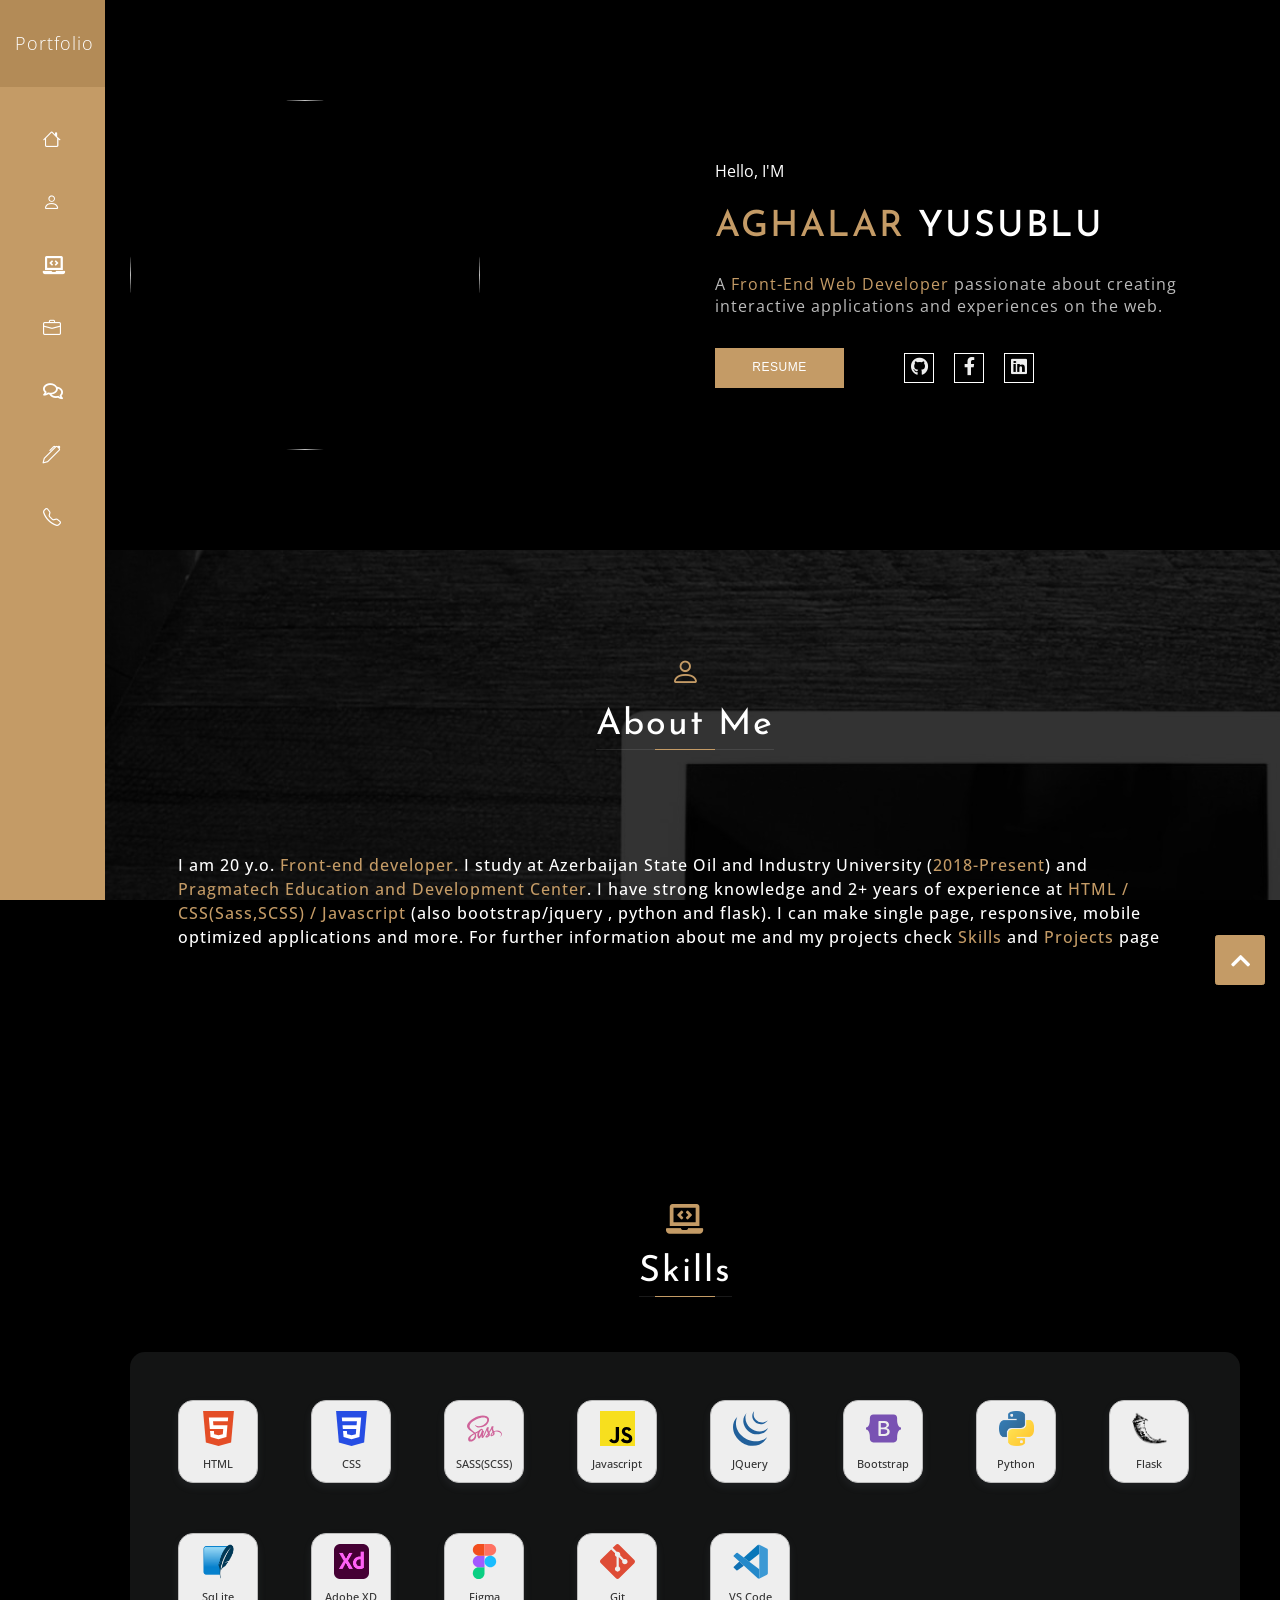
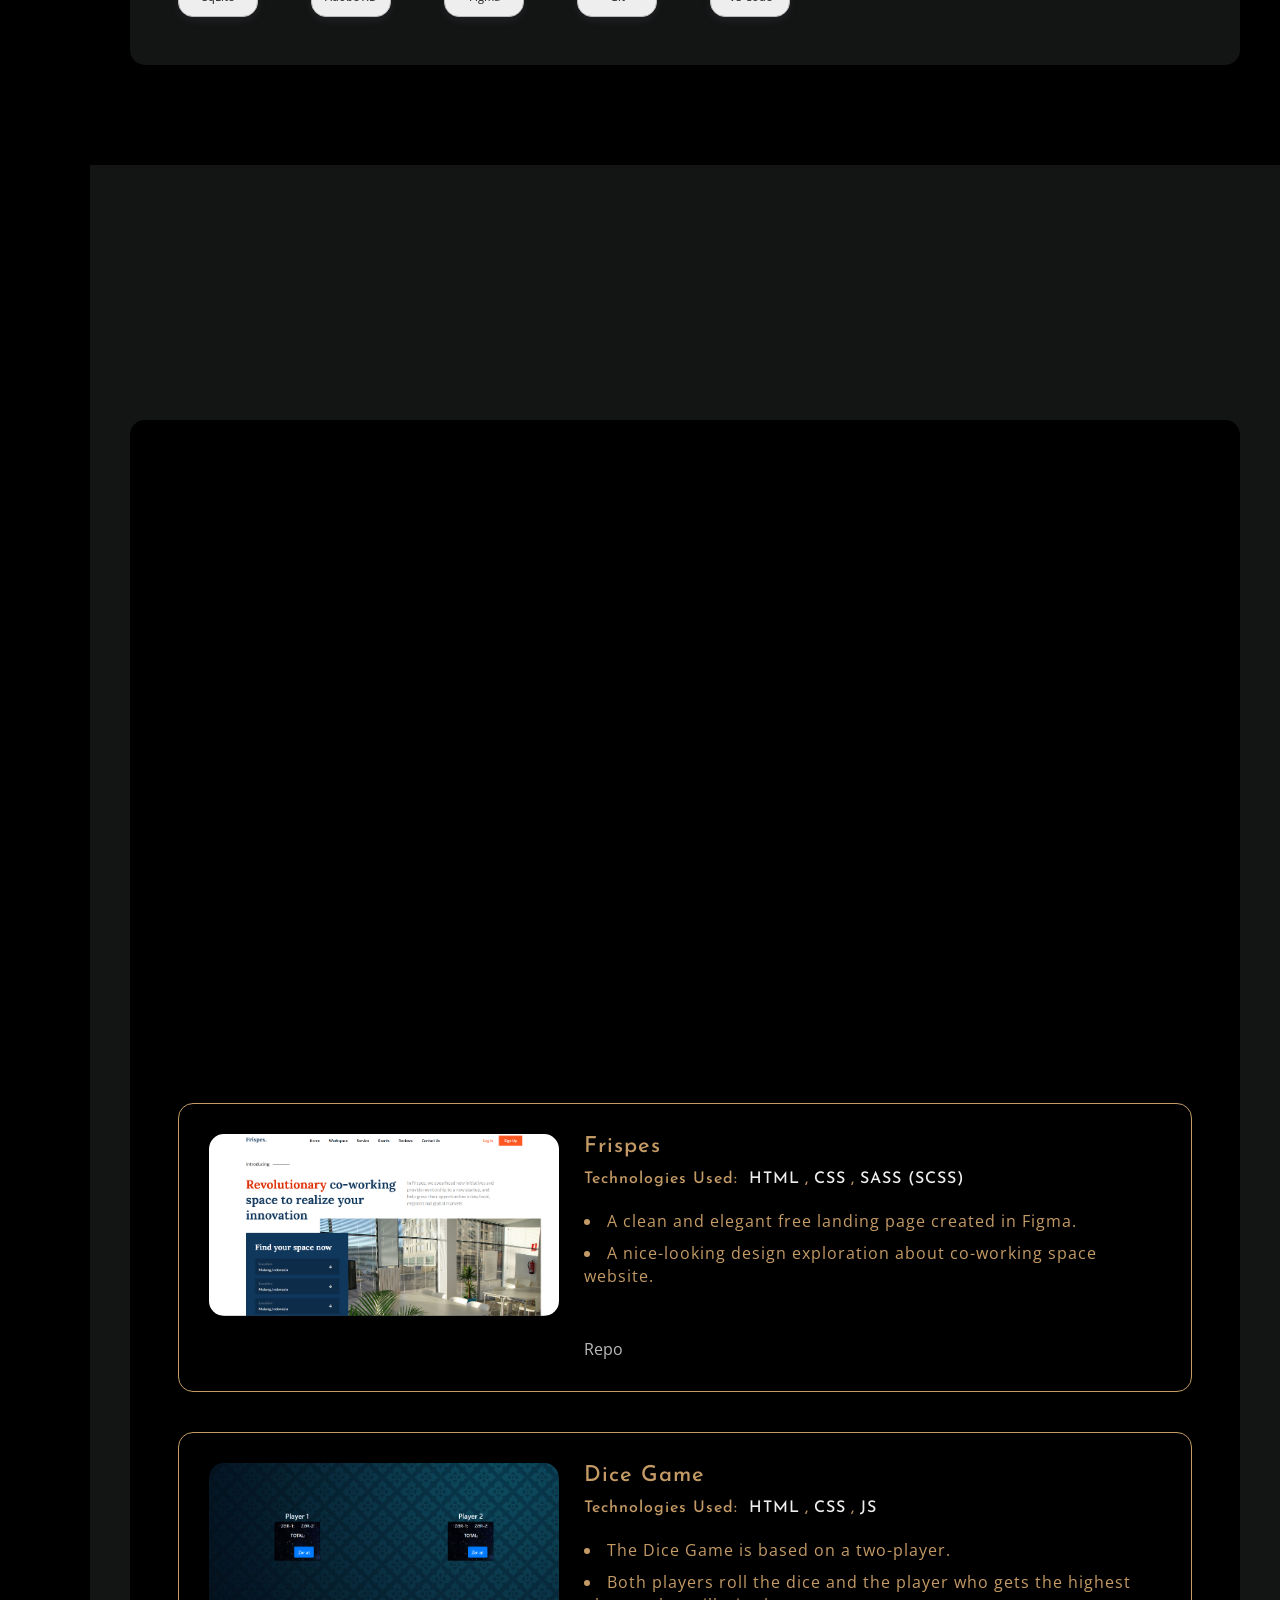
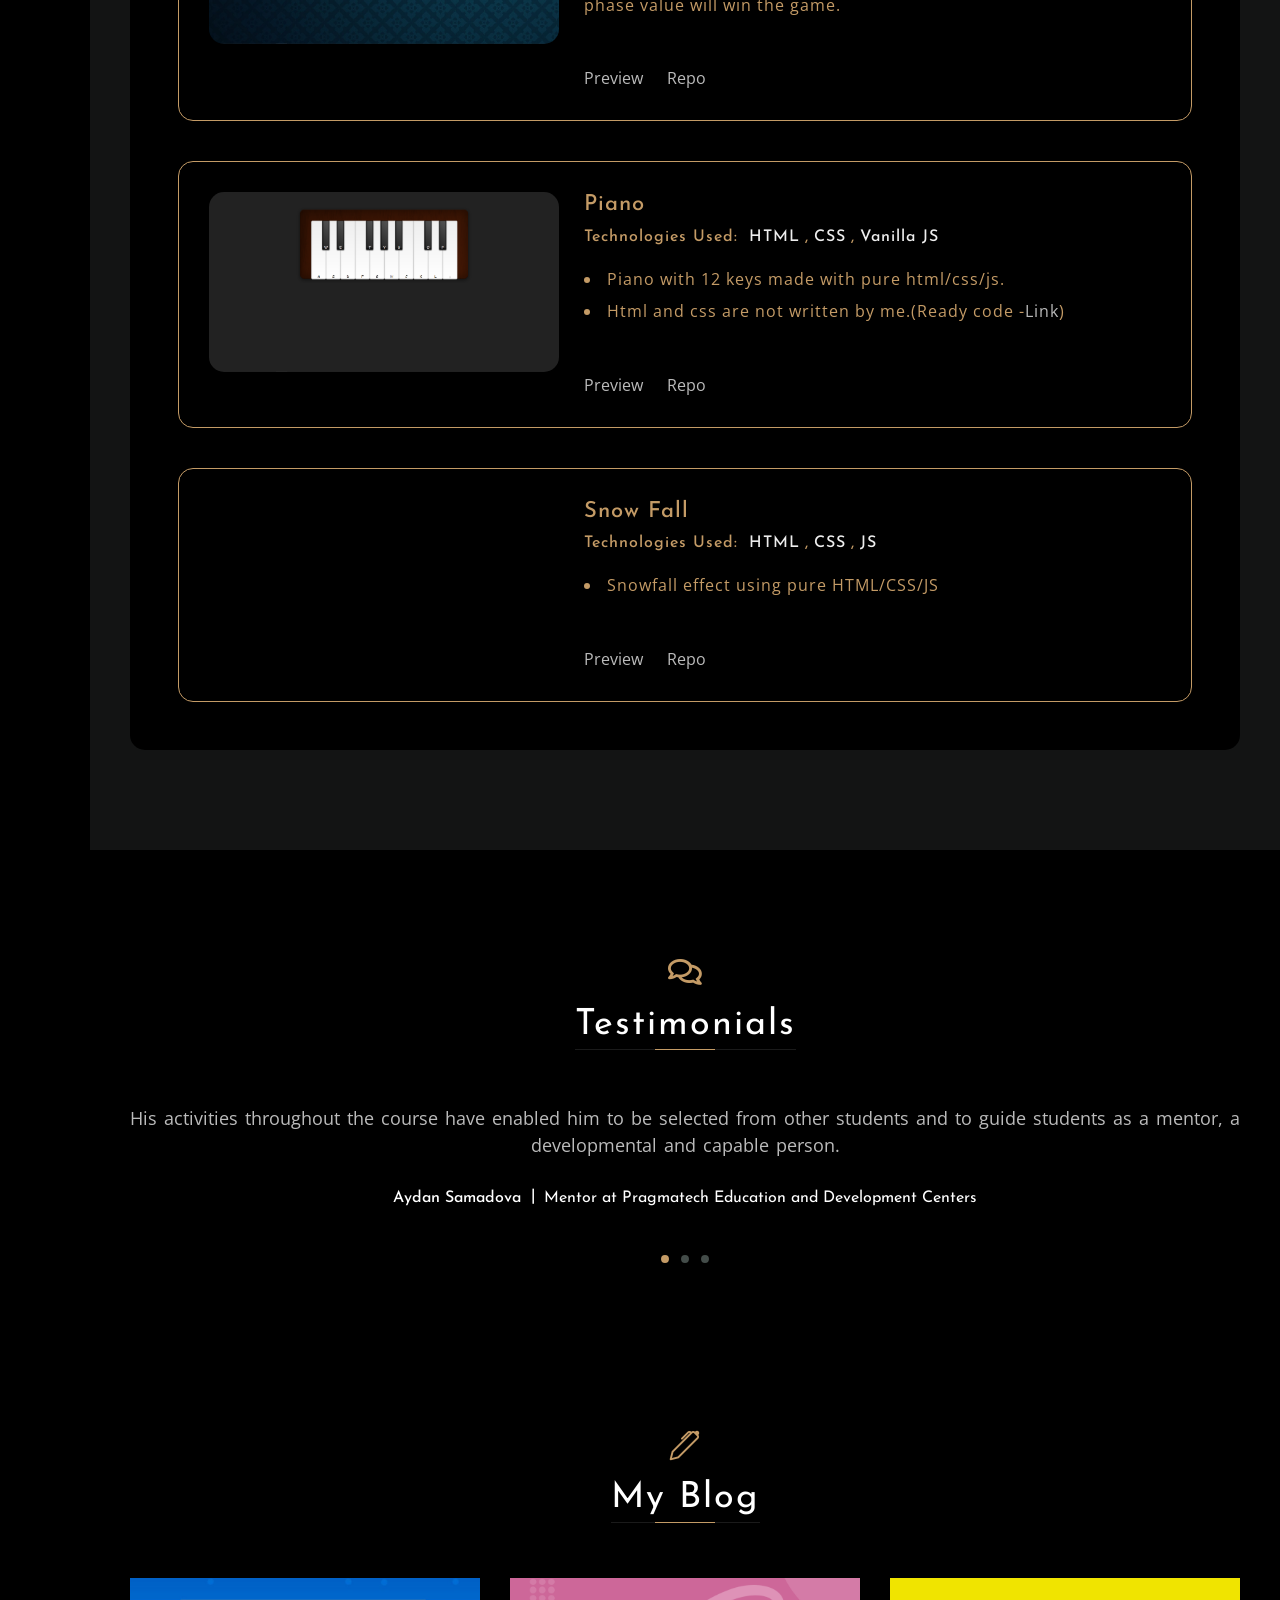
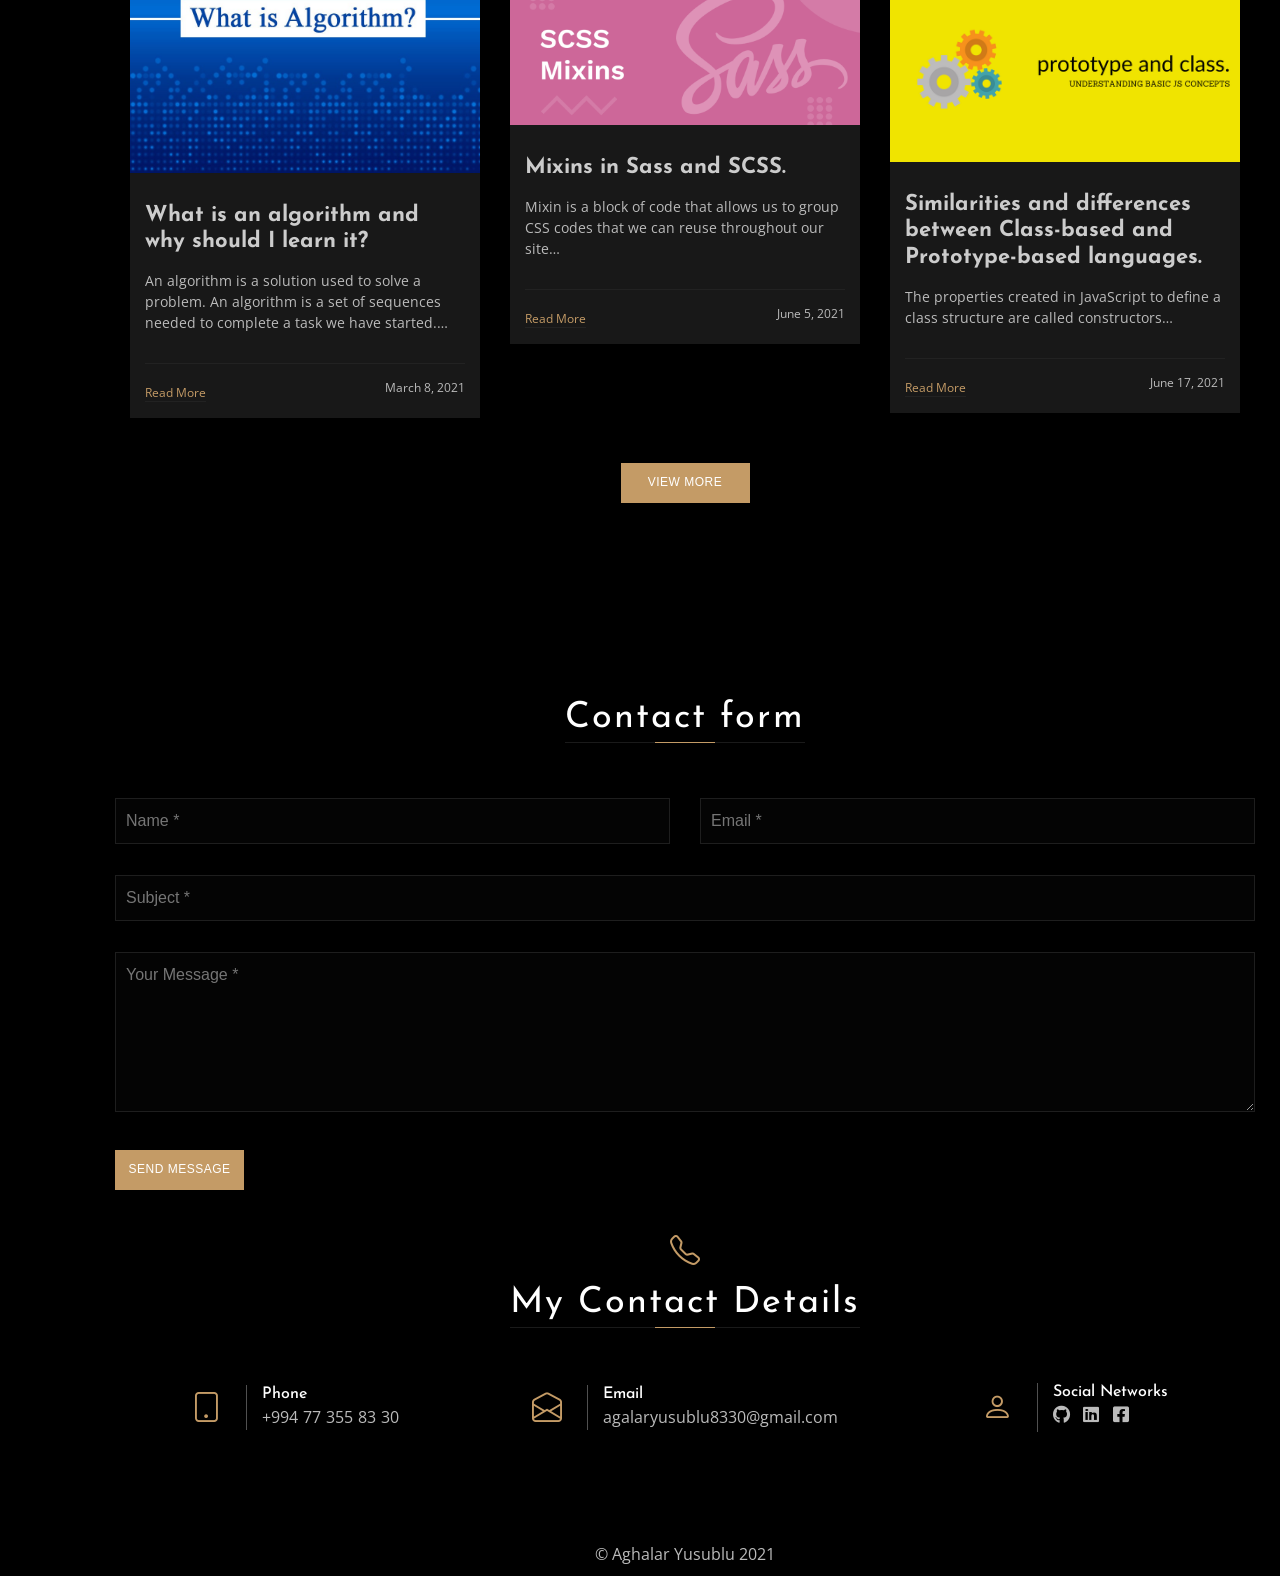
==== index.html @ 0c1dce0a "testimonials update" ====
<!doctype html>
<html lang="en">

<head>
    <title>Aghalar's portfolio | Welcome to my page</title>
    <!-- Favicon -->
    <link rel="shortcut icon" href="images/favico.ico">
    <!-- Required meta tags -->
    <meta charset="utf-8">
    <meta name="viewport" content="width=device-width, initial-scale=1, shrink-to-fit=no">
    <!-- Icons -->
    <link rel="stylesheet" href="https://cdn.jsdelivr.net/npm/bootstrap-icons@1.5.0/font/bootstrap-icons.css">
    <link rel="stylesheet" href="https://cdnjs.cloudflare.com/ajax/libs/font-awesome/5.15.3/css/all.min.css" integrity="sha512-iBBXm8fW90+nuLcSKlbmrPcLa0OT92xO1BIsZ+ywDWZCvqsWgccV3gFoRBv0z+8dLJgyAHIhR35VZc2oM/gI1w==" crossorigin="anonymous" referrerpolicy="no-referrer"
    />

    <!-- Font-Family -->
    <link rel="preconnect" href="https://fonts.gstatic.com">
    <link href="https://fonts.googleapis.com/css2?family=Josefin+Sans:wght@100;200;300;400;500;700&family=Open+Sans:wght@300;400;700&display=swap" rel="stylesheet">
    <!-- Bootstrap CSS -->
    <link rel="stylesheet" href="https://stackpath.bootstrapcdn.com/bootstrap/4.3.1/css/bootstrap.min.css" integrity="sha384-ggOyR0iXCbMQv3Xipma34MD+dH/1fQ784/j6cY/iJTQUOhcWr7x9JvoRxT2MZw1T" crossorigin="anonymous">
    <!-- owl-carousel CSS -->
    <!-- <link rel="stylesheet" href="css/owl.carousel.min.css">
    <link rel="stylesheet" href="css/owl.theme.default.min.css"> -->
    <!-- AOS Animate -->
    <link href="https://unpkg.com/aos@2.3.1/dist/aos.css" rel="stylesheet">
    <!-- Custom-CSS -->
    <link rel="stylesheet" href="css/style.css">


</head>

<body>
    <!-- Preloader -->
    <div class="loading">
        <div class="text-center middle">
            <div class="lds-ellipsis">
                <div></div>
                <div></div>
                <div></div>
                <div></div>
            </div>
        </div>
    </div>
    <!-- Mobile menu button -->
    <button class="mobile-menu-btn position-fixed" id="menuButton" tabindex=0>
        <span></span>
    </button>
    <!-- Side menu -->
    <aside class="sideMenu sideMenuShow d-flex justify-content-flex-start position-fixed" id="sideMenu">
        <p class="logo text-center">Portfolio</p>
        <nav>
            <ul class="navBar">
                <li class="homeNav">
                    <a href="#home" class="navItem">
                        <i class="bi bi-house"></i>
                        <span class="navItemName">HOME</span>
                    </a>
                </li>
                <li class="aboutNav">
                    <a href="#about" class="navItem">
                        <i class="bi bi-person"></i>
                        <span class="navItemName">ABOUT</span>
                    </a>
                </li>

                <!-- <li class="educationNav">
                    <a href="#education" class="navItem">
                        <i class="fas fa-university"></i>
                        <span class="navItemName">EDUCATION</span>
                    </a>
                </li> -->

                <li class="skillsNav">
                    <a href="#skills" class="navItem">
                        <i class="fas fa-laptop-code"></i>
                        <span class="navItemName">SKİLLS</span>
                    </a>
                </li>
                <li class="worksNav">
                    <a href="#projects" class="navItem">
                        <i class="bi bi-briefcase"></i>
                        <span class="navItemName">PROJECTS</span>
                    </a>
                </li>
                <li class="testimonialsNav">
                    <a href="#testimonials" class="navItem">
                        <i class="far fa-comments"></i>
                        <span class="navItemName">TESTİMONİALS</span>
                    </a>
                </li>
                <li class="blogNav">
                    <a href="#blog" class="navItem">
                        <i class="bi bi-pen"></i>
                        <span class="navItemName">BLOG</span>
                    </a>
                </li>
                <li class="contactNav">
                    <a href="#contact" class="navItem">
                        <i class="bi bi-telephone"></i>
                        <span class="navItemName">CONTACT</span>
                    </a>
                </li>
            </ul>
        </nav>


    </aside>
    <!-- Main -->
    <div class="outerWrapper">
        <div class="innerWrapper">
            <!-- Home  -->
            <section id="home">
                <div class="container">
                    <div class="row align-items-center">
                        <div class="col-lg-6">
                            <div class="img" data-aos="fade-right">
                                <img src="images/00100sPORTRAIT_00100_BURST20200804191347435_COVER.jpg" alt="">
                            </div>
                        </div>
                        <div class="col-lg-6">
                            <div class="description" data-aos="fade-left">
                                <p class="greeting">Hello, I'M</p>
                                <h1><span>AGHALAR</span> YUSUBLU</h1>
                                <p class="small-bio">A <span>Front-End Web Developer</span> passionate about creating interactive applications and experiences on the web.</p>
                                <div class="socials-resume d-flex align-items-center">
                                    <a class="btn-custom" href="Aghalar's Resume.pdf" download="Aghalar's Resume.pdf" alt="Aghalar's resumé" back="" front="Resume" data-scroll-nav="6" target="_blank"></a>
                                    <ul class="socials-list d-flex">
                                        <li>
                                            <a href="https://github.com/AghalarYusublu" target="_blank"><i
                                                    class="fab fa-github"></i></a>
                                        </li>
                                        <li>
                                            <a href="https://www.facebook.com/aghalar.yusublu/" target="_blank"><i
                                                    class="fab fa-facebook-f"></i></a>
                                        </li>
                                        <li>
                                            <a href="https://www.linkedin.com/in/aghalar-yusublu-775a3a1b6/" target="_blank"><i class="fab fa-linkedin"></i></a>
                                        </li>
                                    </ul>
                                </div>
                            </div>
                        </div>
                    </div>
                </div>
            </section>
            <!-- About -->
            <section id="about">
                <div class="container">
                    <div class="row">
                        <div class="col-lg-12">
                            <div class="section-head full-width" data-aos="zoom-out">
                                <span class="d-block item-icon"> <i class="bi bi-person"></i></span>
                                <h5 class="item-title d-inline-block">About Me</h5>
                            </div>
                            <div class="about-content" data-aos="fade-up">
                                <p>I am 20 y.o. <span> Front-end developer. </span> I study at Azerbaijan State Oil and Industry University (<span>2018-Present</span>) and <span>Pragmatech Education and
                                        Development Center</span>. I have strong knowledge and 2+ years of experience at
                                    <span>HTML / CSS(Sass,SCSS) / Javascript</span> (also bootstrap/jquery , python and flask). I can make single page, responsive, mobile optimized applications and more. For further information about me and my projects
                                    check <span>Skills</span> and <span>Projects</span> page
                                </p>

                            </div>

                        </div>
                        <!--   <div class="col-lg-5">
                                <div class="item">
                                    <span class="d-block item-icon">                        <i class="fas fa-university"></i>
                            </span>
                                    <h5 class="item-title d-inline-block">Education</h5>
                                    <p>Azerbaijan State Oil and Industry University</p>
                                    <p>Technological machinery and equipment engineering
                                        <br>
                                        <span>2018-Present</span>
                                    </p>
        
                                </div>
        
                            </div> -->
                    </div>

                </div>
            </section>
            <!-- Skills -->
            <section id="skills">
                <div class="container">
                    <div class="section-head full-width" data-aos="zoom-out">
                        <span class="d-block item-icon"><i class="fas fa-laptop-code"></i> </span>
                        <h5 class="item-title d-inline-block">Skills</h5>
                    </div>
                    <div class="skills-items section-outer">
                        <ul class="skills-grid" data-aos="zoom-in-up">
                            <li>
                                <div class="itemContainer" data-aos="zoom-in">
                                    <img src="images/html.svg">
                                    <p>HTML</p>
                                </div>
                            </li>
                            <li>
                                <div class="itemContainer" data-aos="zoom-in">
                                    <img src="images/css.svg">
                                    <p>CSS</p>
                                </div>
                            </li>
                            <li>
                                <div class="itemContainer" data-aos="zoom-in">
                                    <img src="images/sass.svg">
                                    <p>SASS(SCSS)</p>
                                </div>
                            </li>
                            <li>
                                <div class="itemContainer" data-aos="zoom-in">
                                    <img src="images/javascript.svg">
                                    <p>Javascript</p>
                                </div>
                            </li>
                            <li>
                                <div class="itemContainer" data-aos="zoom-in">
                                    <img src="images/jquery.svg">
                                    <p>JQuery</p>
                                </div>
                            </li>
                            <li>
                                <div class="itemContainer" data-aos="zoom-in">
                                    <img src="images/bootstrap-5-1.svg">
                                    <p>Bootstrap</p>
                                </div>
                            </li>
                            <li>
                                <div class="itemContainer" data-aos="zoom-in">
                                    <img src="images/1024px-Python-logo-notext.svg.png">
                                    <p>Python</p>
                                </div>
                            </li>
                            <li>
                                <div class="itemContainer" data-aos="zoom-in">
                                    <img src="images/flask.png">
                                    <p>Flask</p>
                                </div>
                            </li>
                            <li>
                                <div class="itemContainer" data-aos="zoom-in">
                                    <img src="images/Sqlite-square-icon.svg.png">
                                    <p>SqLite</p>
                                </div>
                            </li>
                            <li>
                                <div class="itemContainer" data-aos="zoom-in">
                                    <img src="images/1051px-Adobe_XD_CC_icon.svg.png">
                                    <p>Adobe XD</p>
                                </div>
                            </li>
                            <li>
                                <div class="itemContainer" data-aos="zoom-in">
                                    <img src="images/Figma-logo.svg">
                                    <p>Figma</p>
                                </div>
                            </li>
                            <li>
                                <div class="itemContainer" data-aos="zoom-in">
                                    <img src="images/git.svg">
                                    <p>Git</p>
                                </div>
                            </li>

                            <li>
                                <div class="itemContainer" data-aos="zoom-in">
                                    <img src="images/vscode.svg">
                                    <p>VS Code</p>
                                </div>
                            </li>
                            <!--     <li>
                                <div class="itemContainer" data-aos="zoom-in">
                                    <img src="images/6791176_preview.png">
                                    <p>Team Work</p>
                                </div>
                            </li> -->


                        </ul>
                    </div>
                </div>
            </section>
            <!-- Projects -->
            <section id="projects">
                <div class="container">
                    <div class="section-head full-width" data-aos="zoom-out">
                        <span class="d-block item-icon"> <i class="bi bi-briefcase"></i>
                        </span>
                        <h5 class="item-title d-inline-block">Projects</h5>
                    </div>
                    <div class="project-outer section-outer">
                        <div class="project-box d-flex" data-aos="fade-up">
                            <div class="project-img">
                                <img src="images/helptechplus.b855211.webp" alt="">
                            </div>
                            <div class="project-describe">
                                <h3>HelpTech <span>+</span></h3>
                                <h4>Technologies Used: <span class="tech-stack">HTML</span>,<span class="tech-stack">CSS</span>,<span class="tech-stack">JS</span>,<span class="tech-stack">Jquery</span>,<span class="tech-stack">Bootstrap</span></h4>
                                <ul>
                                    <li>Price/ specification comparison website for electronic devices</li>
                                    <li>You can also follow latest technology news from here</li>
                                </ul>
                                <div class="project-links">
                                    <a href="https://helptechplus.com/" class="liveLink" target="_blank">Preview</a>
                                    <!--  <a href="#" class="repoLink" target="_blank">Repo</a> -->
                                </div>
                            </div>
                        </div>
                        <div class="project-box d-flex" data-aos="fade-up">
                            <div class="project-img">
                                <img src="images/PlateHealthFood.webp" alt="">
                            </div>
                            <div class="project-describe">
                                <h3>PlateHealtyFood</h3>
                                <h4>Technologies Used: <span class="tech-stack">HTML</span>,<span class="tech-stack">CSS</span>,<span class="tech-stack">JS</span>,<span class="tech-stack">Bootstrap</span>,<span class="tech-stack">Python</span>,
                                    <span class="tech-stack">Flask</span>
                                </h4>
                                <ul>
                                    <li>Plate is a reliable food service provider where everyone can order as much healthy food as they want</li>
                                    <li>Get acquainted with healthy food packages</li>
                                </ul>
                                <div class="project-links">
                                    <a href="coming-soon.html" class="liveLink" target="_blank">Preview</a>
                                    <a href="https://github.com/AghalarYusublu/PragmatechFoundationProject/tree/master/Project(Back-end)" class="repoLink" target="_blank">Repo</a>
                                </div>
                            </div>
                        </div>
                        <div class="project-box d-flex" data-aos="fade-up">
                            <div class="project-img">
                                <img src="images//frispes.png" alt="">
                            </div>
                            <div class="project-describe">
                                <h3>Frispes</h3>
                                <h4>Technologies Used: <span class="tech-stack">HTML</span>,<span class="tech-stack">CSS</span>,<span class="tech-stack">SASS (SCSS)</span></h4>
                                <ul>
                                    <li> A clean and elegant free landing page created in Figma. </li>
                                    <li> A nice-looking design exploration about co-working space website.</li>
                                </ul>
                                <div class="project-links">
                                    <a href="https://github.com/AghalarYusublu/PragmatechFrontendProject/tree/main/Figma%20Design(Frispes)" class="repoLink" target="_blank">Repo</a>
                                </div>
                            </div>
                        </div>
                        <div class="project-box d-flex" data-aos="fade-up">
                            <div class="project-img">
                                <img src="images/dice-game.png" alt="">
                            </div>
                            <div class="project-describe">
                                <h3>Dice Game</h3>
                                <h4>Technologies Used: <span class="tech-stack">HTML</span>,<span class="tech-stack">CSS</span>,<span class="tech-stack">JS</span></h4>
                                <ul>
                                    <li>The Dice Game is based on a two-player.</li>
                                    <li> Both players roll the dice and the player who gets the highest phase value will win the game.</li>
                                </ul>
                                <div class="project-links">
                                    <a href="https://aghalaryusublu.github.io/DiceGame/" class="liveLink" target="_blank">Preview</a>
                                    <a href="https://github.com/AghalarYusublu/FrontEnd-Projects/tree/master/02.10.2019(JS%20Dice%20game%20(edit-15.08.2020)" class="repoLink" target="_blank">Repo</a>
                                </div>
                            </div>
                        </div>
                        <div class="project-box d-flex" data-aos="fade-up">
                            <div class="project-img">
                                <img src="images//piano js.png" alt="">
                            </div>
                            <div class="project-describe">
                                <h3>Piano</h3>
                                <h4>Technologies Used: <span class="tech-stack">HTML</span>,<span class="tech-stack">CSS</span>,<span class="tech-stack">Vanilla JS</span></h4>
                                <ul>
                                    <li>Piano with 12 keys made with pure html/css/js.</li>
                                    <li>
                                        Html and css are not written by me.(Ready code -<a href="https://codepen.io/zastrow/pen/oDBki">Link</a>)</li>
                                </ul>
                                <div class="project-links">
                                    <a href="https://aghalaryusublu.github.io/PianoJs/" class="liveLink" target="_blank">Preview</a>
                                    <a href="https://github.com/AghalarYusublu/FrontEnd-Projects/tree/master/Piano-js" class="repoLink" target="_blank">Repo</a>
                                </div>
                            </div>
                        </div>
                        <div class="project-box d-flex" data-aos="fade-up">
                            <div class="project-img">
                                <img src="images//snow-fall.png" alt="">
                            </div>
                            <div class="project-describe">
                                <h3>Snow Fall</h3>
                                <h4>Technologies Used: <span class="tech-stack">HTML</span>,<span class="tech-stack">CSS</span>,<span class="tech-stack">JS</span></h4>
                                <ul>
                                    <li>Snowfall effect using pure HTML/CSS/JS </li>

                                </ul>
                                <div class="project-links">
                                    <a href="https://aghalaryusublu.github.io/Snow-Fall/" class="liveLink" target="_blank">Preview</a>
                                    <a href="https://github.com/AghalarYusublu/Snow-Fall" class="repoLink" target="_blank">Repo</a>
                                </div>
                            </div>
                        </div>
                    </div>
                </div>
            </section>
            <!-- Testimonials -->
            <section id="testimonials">
                <div class="container">
                    <div class="row">
                        <div class="col-lg-12">
                            <div class="section-head full-width" data-aos="zoom-out">
                                <span class="d-block item-icon">
                                    <i class="far fa-comments"></i>
                                </span>
                                <h5 class="item-title d-inline-block">Testimonials</h5>
                            </div>
                        </div>

                        <div id="carouselExampleIndicators" class="carousel slide" data-ride="carousel" data-aos="zoom-out">
                            <ol class="carousel-indicators" style="bottom: -50px;">
                                <li data-target="#carouselExampleIndicators" data-slide-to="0" class="active"></li>
                                <li data-target="#carouselExampleIndicators" data-slide-to="1"></li>
                                <li data-target="#carouselExampleIndicators" data-slide-to="2"></li>
                            </ol>
                            <div class="carousel-inner">
                                <div class="carousel-item active">
                                    <div class="slider-item">
                                        <p>His activities throughout the course have enabled him to be selected from other students and to guide students as a mentor, a developmental and capable person.</p>
                                        <h5 class="d-inline-block">Aydan Samadova</h5>
                                        <h6 class="d-inline-block">Mentor at Pragmatech Education and Development Centers</h6>
                                    </div>
                                </div>
                               <!--  <div class="carousel-item">
                                    <div class="slider-item">
                                        <p>Lorem Ipsum is simply dummy text of the printing and industry. Lorem Ipsum has been the industry's standard dummy, when an unknown printer took a galley of type a type specimen book.</p>
                                        <h5 class="d-inline-block posotion-relative">Alex Smith</h5>
                                        <h6 class="d-inline-block">Envato Author</h6>
                                    </div>
                                </div> -->
                               
                            </div>
                        </div>
                    </div>
                </div>
            </section>
            <!-- Blog -->
            <section id="blog">
                <div class="container">
                    <div class="row ">
                        <div class="section-head full-width" data-aos="zoom-out">
                            <span class="d-block item-icon">
                                <i class="bi bi-pen"></i>
                            </span>
                            <h5 class="item-title d-inline-block">My Blog</h5>
                        </div>
                        <!-- <div class="owl-carousel owl-theme owl-loaded">
                        <div class="owl-stage-outer">
                            <div class="owl-stage" style="transform: translate3d(-780px, 0px, 0px); transition: all 0s ease 0s; width: 1950px;">
                                <div class="owl-item active " style="width: 360px; margin-right: 30px;">
                                </div>
                            </div>
                        </div>
                        <div class="owl-nav disabled">
                            <div class="owl-prev">prev</div>
                            <div class="owl-next">next</div>
                        </div>
                        <div class="owl-dots">
                            <div class="owl-dot active"><span></span></div>
                            <div class="owl-dot"><span></span></div>
                        </div>
                    </div> -->
                        <div class="col-lg-4 col-md-6">
                            <div class="post-item " data-aos="fade-right">
                                <div class="post-img">
                                    <a target="_blank" href="https://agalaryusublu8330.medium.com/alqoritm-n%C9%99dir-v%C9%99-m%C9%99n-niy%C9%99-%C3%B6yr%C9%99nm%C9%99liy%C9%99m-ee5fb130aa85">
                                        <img src="images/algorithm.jpeg" alt="">
                                    </a>
                                </div>
                                <div class="post-content">
                                    <a target="_blank" href="https://agalaryusublu8330.medium.com/alqoritm-n%C9%99dir-v%C9%99-m%C9%99n-niy%C9%99-%C3%B6yr%C9%99nm%C9%99liy%C9%99m-ee5fb130aa85">
                                        <h3>
                                            What is an algorithm and why should I learn it?
                                        </h3>
                                    </a>
                                    <p>An algorithm is a solution used to solve a problem. An algorithm is a set of sequences needed to complete a task we have started.…</p>
                                    <div class="post-info">
                                        <span class="more">
                                            <a target="_blank"
                                                href="https://agalaryusublu8330.medium.com/alqoritm-n%C9%99dir-v%C9%99-m%C9%99n-niy%C9%99-%C3%B6yr%C9%99nm%C9%99liy%C9%99m-ee5fb130aa85">Read
                                                More</a>
                                        </span>
                                        <span class="date">
                                            March 8, 2021
                                        </span>
                                    </div>
                                </div>
                            </div>
                        </div>
                        <div class="col-lg-4 col-md-6">
                            <div class="post-item " data-aos="zoom-in">
                                <div class="post-img">
                                    <a target="_blank" href="https://agalaryusublu8330.medium.com/sass-v%C9%99-scss-d%C9%99-mixins-7ff142fa6df5">
                                        <img src="images/Sass mixin.png" alt="">
                                    </a>
                                </div>
                                <div class="post-content">
                                    <a target="_blank" href="https://agalaryusublu8330.medium.com/sass-v%C9%99-scss-d%C9%99-mixins-7ff142fa6df5">
                                        <h3>
                                            Mixins in Sass and SCSS.
                                        </h3>
                                    </a>
                                    <p>Mixin is a block of code that allows us to group CSS codes that we can reuse throughout our site…</p>
                                    <div class="post-info">
                                        <span class="more">
                                            <a target="_blank"
                                                href="https://agalaryusublu8330.medium.com/sass-v%C9%99-scss-d%C9%99-mixins-7ff142fa6df5">Read
                                                More</a>
                                        </span>
                                        <span class="date">
                                            June 5, 2021
                                        </span>
                                    </div>
                                </div>
                            </div>
                        </div>
                        <div class="col-lg-4 col-md-6">
                            <div class="post-item" data-aos="fade-left">
                                <div class="post-img">
                                    <a target="_blank" href="https://agalaryusublu8330.medium.com/class-%C9%99sasl%C4%B1-v%C9%99-prototype-%C9%99sasl%C4%B1-dill%C9%99r-aras%C4%B1ndak%C4%B1-ox%C5%9Far-v%C9%99-f%C9%99rqli-c%C9%99h%C9%99tl%C9%99r-644f85f13722">
                                        <img src="images/Js.png" alt="">
                                    </a>
                                </div>
                                <div class="post-content">
                                    <a target="_blank" href="https://agalaryusublu8330.medium.com/class-%C9%99sasl%C4%B1-v%C9%99-prototype-%C9%99sasl%C4%B1-dill%C9%99r-aras%C4%B1ndak%C4%B1-ox%C5%9Far-v%C9%99-f%C9%99rqli-c%C9%99h%C9%99tl%C9%99r-644f85f13722">
                                        <h3>Similarities and differences between Class-based and Prototype-based languages.
                                        </h3>
                                    </a>
                                    <p>The properties created in JavaScript to define a class structure are called constructors…
                                    </p>
                                    <div class="post-info">
                                        <span class="more">
                                            <a target="_blank"
                                                href="https://agalaryusublu8330.medium.com/class-%C9%99sasl%C4%B1-v%C9%99-prototype-%C9%99sasl%C4%B1-dill%C9%99r-aras%C4%B1ndak%C4%B1-ox%C5%9Far-v%C9%99-f%C9%99rqli-c%C9%99h%C9%99tl%C9%99r-644f85f13722">Read
                                                More</a>
                                        </span>
                                        <span class="date">
                                            June 17, 2021
                                        </span>
                                    </div>
                                </div>
                            </div>
                        </div>
                    </div>
                    <div class="row">


                        <a href="#0" class="btn-custom" back="" front="VIEW MORE"></a>
                    </div>
                </div>
            </section>
            <!-- Contact -->
            <section id="contact">
                <div class="container">
                    <div class="row">
                        <div class="col-lg-12">
                            <div class="section-head full-width" data-aos="zoom-out">
                                <h5 class="item-title d-inline-block">Contact form</h5>
                            </div>
                        </div>
                        <form class="form full-width" id="contact-form" method="post" data-aos="zoom-out">
                            <div class="form-inputs">
                                <div class="row">
                                    <div class="col-md-6">
                                        <div class="form-group">
                                            <input id="form-name" type="text" placeholder="Name *">
                                        </div>
                                    </div>

                                    <div class="col-md-6">
                                        <div class="form-group">
                                            <input id="form-email" type="email" placeholder="Email *">
                                        </div>
                                    </div>
                                </div>
                                <div class="row">
                                    <div class="col-md-12">
                                        <div class="form-group">
                                            <input id="form-subject" type="text" name="subject" placeholder="Subject *">
                                        </div>
                                    </div>
                                </div>
                                <div class="row">
                                    <div class="col-md-12">
                                        <div class="form-group">
                                            <textarea id="form-message" placeholder="Your Message *" rows="4" style="margin-top: 0px; margin-bottom: 15px; height: 260px;"></textarea>
                                        </div>
                                    </div>
                                </div>
                                <div class="row">
                                    <div class="col-md-12">
                                        <div class="form-group" style=" text-align: left;">
                                            <a type="submit" class="btn-custom" front="SEND MESSAGE" back="">
                                            </a>
                                        </div>
                                    </div>
                                </div>
                            </div>
                        </form>
                        <div class="section-head full-width" data-aos="zoom-out" style="z-index: 2;">
                            <span class="d-block item-icon">
                                <i class="bi bi-telephone"></i>
                            </span>
                            <h5 class="item-title d-inline-block">My Contact Details</h5>
                        </div>
                        <div class="info w-100">
                            <div class="row align-items-center">
                                <div class="col-md-4">
                                    <div class="info-item mb-50-sm" data-aos="fade-right">
                                        <span class="info-icon"><i class="bi bi-tablet"></i></span>
                                        <div class="cont">
                                            <h6>Phone</h6>
                                            <p>+994 77 355 83 30</p>
                                        </div>
                                    </div>
                                </div>
                                <div class="col-md-4">
                                    <div class="info-item mb-50-sm" data-aos="zoom-in">
                                        <span class="info-icon"><i class="bi bi-envelope-open"></i></span>
                                        <div class="cont">
                                            <h6>Email</h6>
                                            <p>agalaryusublu8330@gmail.com</p>
                                        </div>
                                    </div>
                                </div>
                                <div class="col-md-4">
                                    <div class="info-item" data-aos="fade-left">
                                        <span class="info-icon"><i class="bi bi-person"></i></span>
                                        <div class="cont">
                                            <h6>Social Networks</h6>
                                            <ul class="socials-list d-flex">
                                                <li>
                                                    <a href="https://github.com/AghalarYusublu" target="_blank"><i
                                                            class="fab fa-github"></i></a>
                                                </li>
                                                <li>
                                                    <a href="https://www.linkedin.com/in/aghalar-yusublu-775a3a1b6/" target="_blank"><i class="fab fa-linkedin"></i></a>
                                                </li>
                                                <li>
                                                    <a href="https://www.facebook.com/aghalar.yusublu/" target="_blank"><i class="fab fa-facebook-square"></i></a>
                                                </li>
                                            </ul>

                                        </div>
                                    </div>
                                </div>
                            </div>
                        </div>
                    </div>


                </div>
            </section>
            <footer>
                <p>© Aghalar Yusublu 2021</p>
            </footer>
            <a class="scroll-top">
                <i class="fas fa-chevron-up"></i>
            </a>
        </div>
    </div>




    <!-- Optional JavaScript -->
    <!-- AOS Animate -->
    <script src="https://unpkg.com/aos@2.3.1/dist/aos.js"></script>
    <!-- owl-carousel JS -->
    <!--   <script src="js/owl.carousel.min.js"></script> -->
    <!-- jQuery first, then Popper.js, then Bootstrap JS -->
    <script src="https://code.jquery.com/jquery-3.6.0.js" integrity="sha256-H+K7U5CnXl1h5ywQfKtSj8PCmoN9aaq30gDh27Xc0jk=" crossorigin="anonymous"></script>
    <script src="js/index.js"></script>
    <script src="https://code.jquery.com/jquery-3.3.1.slim.min.js" integrity="sha384-q8i/X+965DzO0rT7abK41JStQIAqVgRVzpbzo5smXKp4YfRvH+8abtTE1Pi6jizo" crossorigin="anonymous">
    </script>
    <script src="https://cdnjs.cloudflare.com/ajax/libs/popper.js/1.14.7/umd/popper.min.js" integrity="sha384-UO2eT0CpHqdSJQ6hJty5KVphtPhzWj9WO1clHTMGa3JDZwrnQq4sF86dIHNDz0W1" crossorigin="anonymous">
    </script>
    <script src="https://stackpath.bootstrapcdn.com/bootstrap/4.3.1/js/bootstrap.min.js" integrity="sha384-JjSmVgyd0p3pXB1rRibZUAYoIIy6OrQ6VrjIEaFf/nJGzIxFDsf4x0xIM+B07jRM" crossorigin="anonymous">
    </script>
</body>

</html>
---- css/style.css ----
html,
body,
div,
span,
applet,
object,
iframe,
h1,
h2,
h3,
h4,
h5,
h6,
p,
blockquote,
pre,
a,
abbr,
acronym,
address,
big,
cite,
code,
del,
dfn,
em,
img,
ins,
kbd,
q,
s,
samp,
small,
strike,
strong,
sub,
sup,
tt,
var,
b,
u,
i,
center,
dl,
dt,
dd,
ol,
ul,
li,
fieldset,
form,
label,
legend,
table,
caption,
tbody,
tfoot,
thead,
tr,
th,
td,
article,
aside,
canvas,
details,
embed,
figure,
figcaption,
footer,
header,
hgroup,
menu,
nav,
output,
ruby,
section,
summary,
time,
mark,
audio,
video {
  margin: 0;
  padding: 0;
  border: 0;
}

article,
aside,
details,
figcaption,
figure,
footer,
header,
hgroup,
menu,
nav,
section {
  display: block;
}

html {
  scroll-behavior: smooth;
}

body {
  background-color: #000;
}

a {
  text-decoration: none;
}

a:hover {
  text-decoration: none;
}

ul {
  list-style: none;
}

section {
  padding: 100px 0;
}

img {
  max-width: 100%;
  height: auto;
}

.form-group input:focus,
.form-group textarea:focus {
  outline: none;
}

.section-head .item-icon, #about .item-icon, #testimonials .item-icon {
  font-size: 30px;
  color: #C49B66;
  margin-bottom: 15px;
}

.section-head .item-title, #about .item-title, #testimonials .item-title {
  font-family: "Josefin Sans", sans-serif;
  font-size: 36px;
  color: #fff;
  font-weight: 400;
  line-height: 30px;
  margin-bottom: 40px;
  letter-spacing: 2px;
  padding-bottom: 10px;
  position: relative;
}

.section-head .item-title::before, #about .item-title::before, #testimonials .item-title::before {
  content: '';
  width: 100%;
  height: 1px;
  background: rgba(255, 255, 255, 0.1);
  position: absolute;
  bottom: 0;
  left: 0;
}

.section-head .item-title::after, #about .item-title::after, #testimonials .item-title::after {
  content: '';
  width: 60px;
  height: 1px;
  background: #C49B66;
  position: absolute;
  bottom: 0;
  left: calc(50% - 30px);
}

.section-outer {
  background-color: #131414;
  border-radius: 15px;
  padding: 48px;
}

.full-width {
  width: 100%;
  text-align: center;
  margin-bottom: 15px;
}

.socials-list {
  margin-left: 50px;
}

.socials-list li {
  margin: 0 10px;
}

.socials-list li a {
  text-align: center;
  width: 30px;
  height: 30px;
  background-color: transparent;
  border: 1px solid #fff;
  color: #eee;
  display: inline-block;
  -webkit-transition: all .5s;
  transition: all .5s;
  font-size: 18px;
}

.socials-list li a:hover {
  background: #C49B66;
  border-color: #C49B66;
  color: #fff;
}

/**********************/
/*   MIN WIDTH 991PX  */
/**********************/
@media (min-width: 991px) {
  .navItemName {
    display: none;
  }
  .sideMenu:hover {
    width: 220px;
    /*   p {
                font-size: 36px;
            } */
  }
  .sideMenu:hover .navItemName {
    display: block;
  }
}

/**********************/
/*   MAX WIDTH 900PX  */
/**********************/
@media (max-width: 990px) {
  .outerWrapper {
    width: 100% !important;
    margin-left: 0 !important;
  }
  .sideMenu {
    width: 220px !important;
  }
  .sideMenu nav {
    margin-top: 40px !important;
  }
  .mobile-menu-btn {
    display: block !important;
  }
  #home {
    padding: 80px 0px !important;
  }
  #home .img {
    text-align: center;
  }
  #home .description {
    text-align: center;
    margin-top: 50px;
  }
  #home .socials-resume {
    -webkit-box-pack: center;
        -ms-flex-pack: center;
            justify-content: center;
  }
}

/**********************/
/*   MAX WIDTH 400PX  */
/**********************/
@media (max-width: 400px) {
  #home {
    /* .img {
                img {
box-shadow: 12px 0 #d9c8f1;
                }
            } */
  }
  #home .socials-resume {
    -webkit-box-pack: center;
        -ms-flex-pack: center;
            justify-content: center;
    display: block !important;
  }
  #home .socials-resume .btn-custom {
    padding: 12px 50px;
  }
  #home .socials-resume .socials-list {
    -webkit-box-pack: center;
        -ms-flex-pack: center;
            justify-content: center;
    margin-left: 0 !important;
    margin-top: 30px;
  }
}

/**********************/
/*   MAX WIDTH 767PX  */
/**********************/
@media (max-width: 767px) {
  #testimonials,
  #contact {
    background-position: center !important;
  }
  .innerWrapper {
    padding: 0px !important;
  }
  #home .img img {
    width: 250px !important;
    height: 250px !important;
  }
  #about .about-content p {
    padding: 0 !important;
  }
  .section-outer {
    padding: 0;
    background-color: transparent !important;
  }
  .project-box {
    display: block !important;
    padding: 0 !important;
    /*    border: none !important; */
  }
  .project-box .project-img {
    max-width: 500px;
    margin: 0 auto;
  }
  .project-box .project-img img {
    border-radius: 15px 15px 0px 0px !important;
  }
  .project-describe {
    margin-left: 0 !important;
    margin-top: 20px;
    padding: 20px;
  }
  .project-describe .project-links {
    margin-top: 25px;
  }
  #blog .row .col-lg-4:nth-child(n+1) {
    margin-top: 15px !important;
  }
  #contact .info {
    margin-left: 10px !important;
  }
  #contact .info .info-item {
    -webkit-box-pack: inherit !important;
        -ms-flex-pack: inherit !important;
            justify-content: inherit !important;
  }
  #contact .info .mb-50-sm {
    margin-bottom: 50px;
  }
}

/**********************/
/*   MIN WIDTH 768PX   /* 
    MAX WIDTH 991PX 
*/
/* 
/**********************/
@media (min-width: 768px) and (max-width: 991px) {
  /* .project-box {
        border: none !important;
        
    } */
  #contact .info .info-item .cont {
    margin-left: 7px !important;
    padding-left: 10px !important;
  }
}

/**********************/
/*   MIN WIDTH 768PX   /* 
    MAX WIDTH 1200  PX 
*/
/* 
/**********************/
@media (min-width: 768px) and (max-width: 1200px) {
  section {
    padding: 100px 33px !important;
  }
}

h1,
h2,
h3,
h4,
h5,
h6 {
  font-family: "Josefin Sans", sans-serif;
}

/*-------------------------------------------------------
    [ Preloader ]
-------------------------------------------------------*/
.loading {
  position: fixed;
  top: 0;
  left: 0;
  height: 100%;
  width: 100%;
  background-color: #000;
  z-index: 9999999999999;
}

.loading .middle {
  position: absolute;
  top: 50%;
  width: 100%;
}

.loading .middle .lds-ellipsis {
  display: inline-block;
  position: relative;
  width: 64px;
  height: 64px;
}

.loading .middle .lds-ellipsis div {
  position: absolute;
  top: 27px;
  width: 11px;
  height: 11px;
  border-radius: 50%;
  background: #fff;
  -webkit-animation-timing-function: cubic-bezier(0, 1, 1, 0);
          animation-timing-function: cubic-bezier(0, 1, 1, 0);
}

.lds-ellipsis div:nth-child(1) {
  left: 6px;
  -webkit-animation: lds-ellipsis1 0.6s infinite;
          animation: lds-ellipsis1 0.6s infinite;
}

.lds-ellipsis div:nth-child(2) {
  left: 6px;
  -webkit-animation: lds-ellipsis2 0.6s infinite;
          animation: lds-ellipsis2 0.6s infinite;
}

.lds-ellipsis div:nth-child(3) {
  left: 26px;
  -webkit-animation: lds-ellipsis2 0.6s infinite;
          animation: lds-ellipsis2 0.6s infinite;
}

.lds-ellipsis div:nth-child(4) {
  left: 45px;
  -webkit-animation: lds-ellipsis3 0.6s infinite;
          animation: lds-ellipsis3 0.6s infinite;
}

@-webkit-keyframes lds-ellipsis1 {
  0% {
    -webkit-transform: scale(0);
            transform: scale(0);
  }
  100% {
    -webkit-transform: scale(1);
            transform: scale(1);
  }
}

@keyframes lds-ellipsis1 {
  0% {
    -webkit-transform: scale(0);
            transform: scale(0);
  }
  100% {
    -webkit-transform: scale(1);
            transform: scale(1);
  }
}

@-webkit-keyframes lds-ellipsis3 {
  0% {
    -webkit-transform: scale(1);
            transform: scale(1);
  }
  100% {
    -webkit-transform: scale(0);
            transform: scale(0);
  }
}

@keyframes lds-ellipsis3 {
  0% {
    -webkit-transform: scale(1);
            transform: scale(1);
  }
  100% {
    -webkit-transform: scale(0);
            transform: scale(0);
  }
}

@-webkit-keyframes lds-ellipsis2 {
  0% {
    -webkit-transform: translate(0, 0);
            transform: translate(0, 0);
  }
  100% {
    -webkit-transform: translate(19px, 0);
            transform: translate(19px, 0);
  }
}

@keyframes lds-ellipsis2 {
  0% {
    -webkit-transform: translate(0, 0);
            transform: translate(0, 0);
  }
  100% {
    -webkit-transform: translate(19px, 0);
            transform: translate(19px, 0);
  }
}

/* Scroll-top */
.scroll-top {
  position: fixed;
  right: 15px;
  bottom: 15px;
  z-index: 100;
  width: 50px;
  height: 50px;
  font-size: 22px;
  line-height: 51px;
  color: #fff !important;
  background: #C49B66;
  overflow: hidden;
  text-align: center;
  -webkit-transition: all 0.3s ease-in;
  transition: all 0.3s ease-in;
  -webkit-transform: translate3d(0, 100px, 0);
          transform: translate3d(0, 100px, 0);
  border-radius: 5%;
  cursor: pointer;
  border: 1px solid #C49B66;
}

.scroll-top:hover {
  color: #C49B66 !important;
  background: transparent;
  border: 1px solid #C49B66;
}

.scroll-top.active {
  -webkit-transform: translate3d(0, 0, 0);
          transform: translate3d(0, 0, 0);
}

/* Mobile menu */
.mobile-menu-btn {
  background-color: transparent;
  border: 0;
  cursor: pointer;
  height: 50px;
  margin-right: 10px;
  outline: 0;
  position: relative;
  right: 0;
  width: 50px;
  z-index: 999;
  display: none;
}

.mobile-menu-btn:focus {
  outline: none;
}

.mobile-menu-btn span {
  left: 10px;
  top: 24px;
}

.mobile-menu-btn span::before {
  top: -8px;
}

.mobile-menu-btn span::after {
  bottom: -8px;
}

.mobile-menu-btn span::before, .mobile-menu-btn span::after {
  content: '';
}

.mobile-menu-btn span,
.mobile-menu-btn span::before,
.mobile-menu-btn span::after {
  display: block;
  background-color: #b38b57;
  height: 4px;
  position: absolute;
  -webkit-transition: all .3s ease-in-out;
  transition: all .3s ease-in-out;
  width: 30px;
}

.mobile-menu-btn.active span {
  background-color: transparent;
}

.mobile-menu-btn.active span::before, .mobile-menu-btn.active span::after {
  background-color: #b38b57;
  top: 0;
}

.mobile-menu-btn.active span::before {
  -webkit-transform: rotate(45deg);
          transform: rotate(45deg);
}

.mobile-menu-btn.active span::after {
  -webkit-transform: rotate(-45deg);
          transform: rotate(-45deg);
}

/* .menuButton {
    cursor: pointer;
    height: 30px;
    width: 35px;
    padding: 10px;
    top: 35px;
    right: 25px;
    z-index: 20;
    display: none;
    &:focus {
        outline: none;
    }
    .linesContainer {
        position: relative;
        span {
            top: 3px;
            left: -6px;
            &::before,
            &::after {
                border-radius: 5px;
                width: 25px;
                height: 2px;
                background-color: $primary-clr;
                position: absolute;
                display: block;
                content: '';
            }
            &::before {
                top: -10px;
            }
            &::after {
                bottom: -10px;
            }
        }
    }
}
 */
.sideMenu {
  width: 105px;
  height: 100vh;
  background-color: #C49B66;
  color: #fff;
  -webkit-transition: all 0.3s ease-in;
  transition: all 0.3s ease-in;
  z-index: 10;
  -webkit-box-orient: vertical;
  -webkit-box-direction: normal;
      -ms-flex-direction: column;
          flex-direction: column;
}

.sideMenu p {
  font-family: "Open Sans", sans-serif;
  padding: 30px 15px;
  font-size: 18px;
  letter-spacing: 1px;
  font-weight: 300;
  background-color: #b38b57;
}

.sideMenu nav {
  padding: 26px;
}

.sideMenu nav a {
  font-family: "Open Sans", sans-serif;
  padding: 13px 17px;
  margin-bottom: 10px;
  font-size: 18px;
  border-radius: 6px;
  -webkit-transition-duration: 0.25s;
          transition-duration: 0.25s;
  width: 100%;
  position: relative;
  display: inline-block;
  color: #fff;
}

.sideMenu nav a:hover, .sideMenu nav a:focus {
  background-color: #c49b66f2;
  -webkit-box-shadow: 0 14px 28px rgba(0, 0, 0, 0.2);
          box-shadow: 0 14px 28px rgba(0, 0, 0, 0.2);
}

.sideMenu nav a span {
  font-size: 16px;
  font-weight: 300;
  position: absolute;
  left: 55px;
  top: 18px;
  -webkit-transition-delay: 0.2s;
          transition-delay: 0.2s;
  -webkit-transition-duration: 0.3s;
          transition-duration: 0.3s;
}

.hoverMenu {
  width: 220px;
}

.menuShow {
  display: block;
}

.menuHide {
  display: none;
}

.sideMenuHide {
  left: -300px;
}

.sideMenuShow {
  left: 0;
}

footer {
  padding: 10px;
  background-color: #000;
  text-align: center;
}

footer p {
  color: #bbb;
  font-family: "Open Sans", sans-serif;
  font-size: 16px;
}

.outerWrapper {
  width: calc(100% - 90px);
  margin-left: 90px;
  overflow: hidden;
}

.innerWrapper {
  margin: 0 auto;
}

.btn-custom {
  width: 129px;
  height: 40px;
  font-size: 12px;
  text-transform: uppercase;
  text-align: center;
  -webkit-transform-style: preserve-3d;
          transform-style: preserve-3d;
  letter-spacing: .5px;
  font-weight: 500;
  line-height: 38px;
  position: relative;
  -webkit-transition: all 0.3s ease-in;
  transition: all 0.3s ease-in;
  /*   &:hover {
        background: transparent;
        color: #C49B66;
        border: 1px solid #C49B66;
    } */
}

.btn-custom:hover::before {
  -webkit-transform: translateY(0) rotateX(0deg);
          transform: translateY(0) rotateX(0deg);
}

.btn-custom:hover::after {
  -webkit-transform: translateY(100%) rotateX(90deg);
          transform: translateY(100%) rotateX(90deg);
}

.btn-custom::before {
  content: attr(back);
  font-family: "Font Awesome 5 Free";
  font-size: 18px;
  position: absolute;
  top: 0;
  left: 0;
  right: 0;
  bottom: 0;
  background: transparent;
  color: #C49B66;
  border: 1px solid #C49B66;
  line-height: 38px;
  -webkit-transition: .3s;
  transition: .3s;
  -webkit-transform-origin: bottom;
          transform-origin: bottom;
  -webkit-transform: translateY(-100%) rotateX(90deg);
          transform: translateY(-100%) rotateX(90deg);
}

.btn-custom::after {
  content: attr(front);
  position: absolute;
  top: 0;
  left: 0;
  right: 0;
  bottom: 0;
  background: #C49B66;
  color: #fff;
  -webkit-transition: .3s;
  transition: .3s;
  -webkit-transform-origin: top;
          transform-origin: top;
  -webkit-transform: translateY(0) rotateX(0deg);
          transform: translateY(0) rotateX(0deg);
}

#contact-form .form-inputs .form-group #form-name,
#contact-form .form-inputs .form-group #form-email,
#contact-form .form-inputs .form-group #form-subject,
#contact-form .form-inputs .form-group #form-message {
  width: 100%;
  border: 1px solid rgba(255, 255, 255, 0.1);
  padding: 10px;
  background: rgba(10, 10, 10, 0.4);
  color: #fff;
  margin-bottom: 15px;
}

#contact-form .form-inputs .form-group textarea {
  height: 160px;
  max-height: 160px;
  max-width: 100%;
}

#home .img img {
  border-radius: 50%;
  margin: 0 auto;
  width: 350px;
  height: 350px;
  -o-object-fit: cover;
     object-fit: cover;
  -webkit-object-fit: cover;
  filter: grayscale(100%);
  -webkit-filter: grayscale(100%);
  /* box-shadow: 12px 0 #d9c8f1, 24px 0 #e2d6f3, 36px 0 #ece6f5; */
}

#home .description {
  -webkit-box-flex: 0;
      -ms-flex: 0 0 50%;
          flex: 0 0 50%;
  padding: 0 15px;
  width: 100%;
  color: #fff;
}

#home .description .greeting {
  font-size: 16px;
  line-height: 1.2;
  color: #fff;
  font-family: "Open Sans", sans-serif;
  font-weight: 36px;
}

#home .description h1 {
  font-size: 36px;
  letter-spacing: 2px;
  margin: 24px 0;
  font-weight: #bbb;
}

#home .description h1 span {
  color: #C49B66;
}

#home .description .small-bio {
  color: #bbb;
  font-size: 16px;
  line-height: 1.4;
  letter-spacing: 1px;
  font-family: "Open Sans", sans-serif;
  font-weight: 36px;
}

#home .description .small-bio span {
  color: #C49B66;
}

#home .description .socials-resume {
  margin-top: 30px;
}

#about {
  background-image: url("..//images/bg.jpg");
  background-repeat: no-repeat;
  background-position: inherit;
  background-size: cover;
  background-attachment: fixed;
  position: relative;
}

#about::before {
  content: '';
  position: absolute;
  width: 100%;
  height: 100%;
  top: 0;
  left: 0;
  background: #000;
  opacity: 0.8;
}

#about .about-content p {
  color: #fff;
  font-family: "Open Sans", sans-serif;
  font-size: 16px;
  font-weight: 500;
  letter-spacing: 1px;
  padding: 48px;
}

#about .about-content p span {
  color: #C49B66;
}

#skills .skills-items {
  text-align: center;
}

#skills .skills-items .skills-grid {
  display: -ms-grid;
  display: grid;
  -ms-grid-columns: (minmax(80px, 1fr))[auto-fill];
      grid-template-columns: repeat(auto-fill, minmax(80px, 1fr));
  grid-column-gap: 50px;
  grid-row-gap: 50px;
}

#skills .skills-items .skills-grid li {
  background-color: #eee;
  padding: 10px;
  border-radius: 15px;
  width: 80px;
  -webkit-transition: all 0.3s ease-in;
  transition: all 0.3s ease-in;
  -webkit-box-shadow: 0px 4px 8px rgba(134, 151, 168, 0.1);
          box-shadow: 0px 4px 8px rgba(134, 151, 168, 0.1);
  border: 1px solid #bbb;
}

#skills .skills-items .skills-grid li:hover {
  -webkit-box-shadow: 0px 5px 20px 0px rgba(196, 155, 102, 0.91);
          box-shadow: 0px 5px 20px 0px rgba(196, 155, 102, 0.91);
}

#skills .skills-items .skills-grid li p {
  margin-top: 10px;
  font-size: 10.9px;
  color: #333;
  font-family: "Open Sans", sans-serif;
  font-weight: 500;
}

#skills .skills-items .skills-grid li img {
  width: 35px;
  height: 35px;
}

#projects {
  background-color: #131414;
}

#projects .project-outer {
  background-color: #000;
}

#projects .project-box {
  padding: 30px;
  margin-top: 40px;
  border-radius: 15px;
  /*   transition: $main-transition; */
  border: 1px solid #C49B66;
  color: #C49B66;
}

#projects .project-box:hover {
  -webkit-box-shadow: 0px 14px 28px #C49B66;
          box-shadow: 0px 14px 28px #C49B66;
}

#projects .project-box:first-child {
  margin-top: 0;
}

#projects .project-box .project-img {
  -webkit-box-flex: 0;
      -ms-flex: 0 0 350px;
          flex: 0 0 350px;
  border-radius: 15px;
  height: auto;
}

#projects .project-box .project-img img {
  border-radius: 15px;
}

#projects .project-box .project-describe {
  -webkit-box-flex: 0;
      -ms-flex: 0 1 calc(100% - 350px);
          flex: 0 1 calc(100% - 350px);
  margin-left: 25px;
  font-family: "Open Sans", sans-serif;
}

#projects .project-box .project-describe h3 {
  letter-spacing: 1px;
  font-size: 22px;
}

#projects .project-box .project-describe ul {
  list-style: disc inside;
  font-size: 16px;
  line-height: 1.4;
  letter-spacing: 1px;
  margin-top: 20px;
}

#projects .project-box .project-describe ul li:not(:first-child) {
  margin-top: 10px;
}

#projects .project-box .project-describe ul li a {
  -webkit-transition: all 0.3s ease-in;
  transition: all 0.3s ease-in;
  color: #bbb;
}

#projects .project-box .project-describe p {
  font-size: 16px;
  margin-top: 20px;
}

#projects .project-box .project-describe h4 {
  font-size: 16px;
  margin-top: 7px;
  letter-spacing: 1px;
  line-height: 1.4;
}

#projects .project-box .project-describe h4 span {
  color: #eee;
  display: inline-block;
  padding: 0 5px;
}

#projects .project-box .project-describe .project-links {
  margin-top: 50px;
}

#projects .project-box .project-describe .project-links a {
  font-size: 16px;
  margin-right: 20px;
  color: #bbb;
  display: inline-block;
  -webkit-transition: all 0.3s ease-in;
  transition: all 0.3s ease-in;
}

#projects .project-box .project-describe .project-links a:hover {
  color: #C49B66;
}

#testimonials {
  background-image: url("..//images/b2.jpg");
  background-repeat: no-repeat;
  background-position: inherit;
  background-size: cover;
  background-attachment: fixed;
  position: relative;
}

#testimonials::before {
  content: '';
  position: absolute;
  width: 100%;
  height: 100%;
  top: 0;
  left: 0;
  background: #000;
  opacity: 0.8;
}

#testimonials .carousel-indicators li {
  width: 8px;
  height: 8px;
  border-radius: 50%;
  margin-right: 6px;
  margin-left: 6px;
  background-color: #869791;
}

#testimonials .carousel-indicators li.active {
  background-color: #C49B66;
}

#testimonials .slider-item {
  text-align: center;
  color: #fff;
  font-size: 14px;
}

#testimonials .slider-item p {
  font-size: 18px;
  margin-bottom: 15px;
  word-spacing: 2px;
  color: #bbb;
  font-family: "Open Sans", sans-serif;
}

#testimonials .slider-item h5 {
  font-size: 16px;
  padding-right: 10px;
  margin-right: 10px;
  position: relative;
}

#testimonials .slider-item h5::after {
  content: "|";
  position: absolute;
  right: 0px;
  bottom: 2px;
  width: 0px;
  background-color: #fff;
}

#testimonials .slider-item h6 {
  font-weight: 400;
  margin: 15px 0;
}

#blog .row .btn-custom {
  margin: 0 auto;
  margin-top: 45px;
}

#blog .post-content {
  background-color: #181818;
  padding: 30px 15px 15px;
}

#blog .post-content a {
  -webkit-transition: all 0.3s ease-in;
  transition: all 0.3s ease-in;
  color: #cccccc;
}

#blog .post-content a:hover {
  color: #C49B66;
}

#blog .post-content a h3 {
  font-size: 22px;
  font-weight: 700;
  margin-bottom: 15px;
}

#blog .post-content p {
  font-size: 14px;
  padding-bottom: 30px;
  border-bottom: 1px solid #222;
  font-family: "Open Sans", sans-serif;
  color: #bbb;
  font-weight: 400;
}

#blog .post-content .post-info {
  padding-top: 15px;
  font-family: "Open Sans", sans-serif;
  color: #C49B66;
}

#blog .post-content .post-info span {
  font-size: 12px;
}

#blog .post-content .post-info span a {
  color: #C49B66;
  -webkit-transition: all 0.3s ease-in;
  transition: all 0.3s ease-in;
}

#blog .post-content .post-info span a:hover {
  color: #b38b57;
}

#blog .post-content .post-info .more {
  border-bottom: 1px solid #222;
}

#blog .post-content .post-info .date {
  float: right;
  color: #bbb;
}

#contact {
  background-image: url("..//images/b5.jpg");
  background-repeat: no-repeat;
  background-position: inherit;
  background-size: cover;
  background-attachment: fixed;
  position: relative;
}

#contact::before {
  content: '';
  position: absolute;
  width: 100%;
  height: 100%;
  top: 0;
  left: 0;
  background: #000;
  opacity: 0.8;
}

#contact .info .info-item {
  display: -webkit-box;
  display: -ms-flexbox;
  display: flex;
  -webkit-box-pack: center;
      -ms-flex-pack: center;
          justify-content: center;
  -webkit-box-align: center;
      -ms-flex-align: center;
          align-items: center;
}

#contact .info .info-item .info-icon {
  color: #C49B66;
  font-size: 30px;
}

#contact .info .info-item .cont {
  margin-left: 25px;
  padding-left: 15px;
  border-left: 1px solid rgba(200, 200, 200, 0.4);
}

#contact .info .info-item .cont h6 {
  color: #fff;
}

#contact .info .info-item .cont p {
  font-size: 16px;
  color: #bbb;
  line-height: 1.6;
  word-spacing: 1px;
  font-family: "Open Sans", sans-serif;
}

#contact .info .info-item .cont .socials-list {
  margin: 0;
}

#contact .info .info-item .cont .socials-list li {
  margin: 0px 15px 0px 0px;
}

#contact .info .info-item .cont .socials-list li a {
  border: none;
  color: #bbb;
  width: 15px;
}

#contact .info .info-item .cont .socials-list li a:hover {
  background: transparent;
  color: #C49B66;
}
/*# sourceMappingURL=style.css.map */
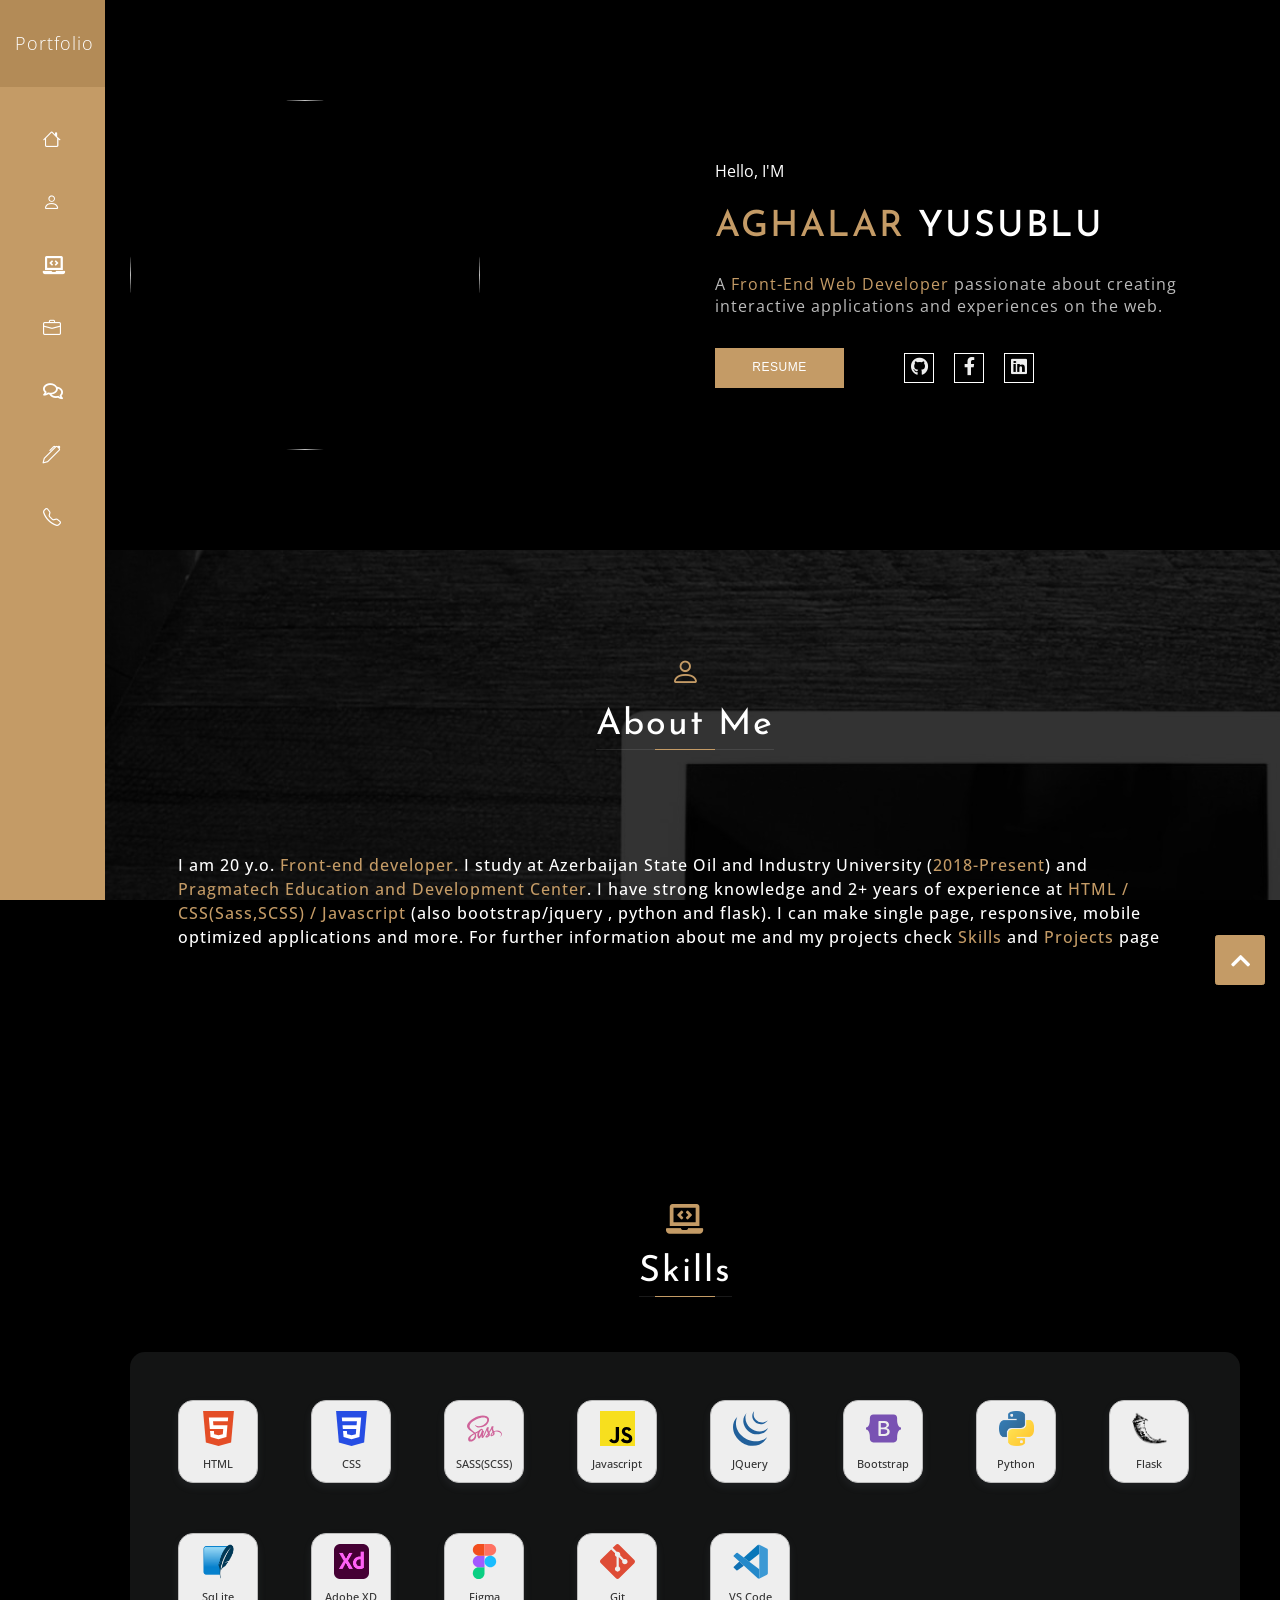
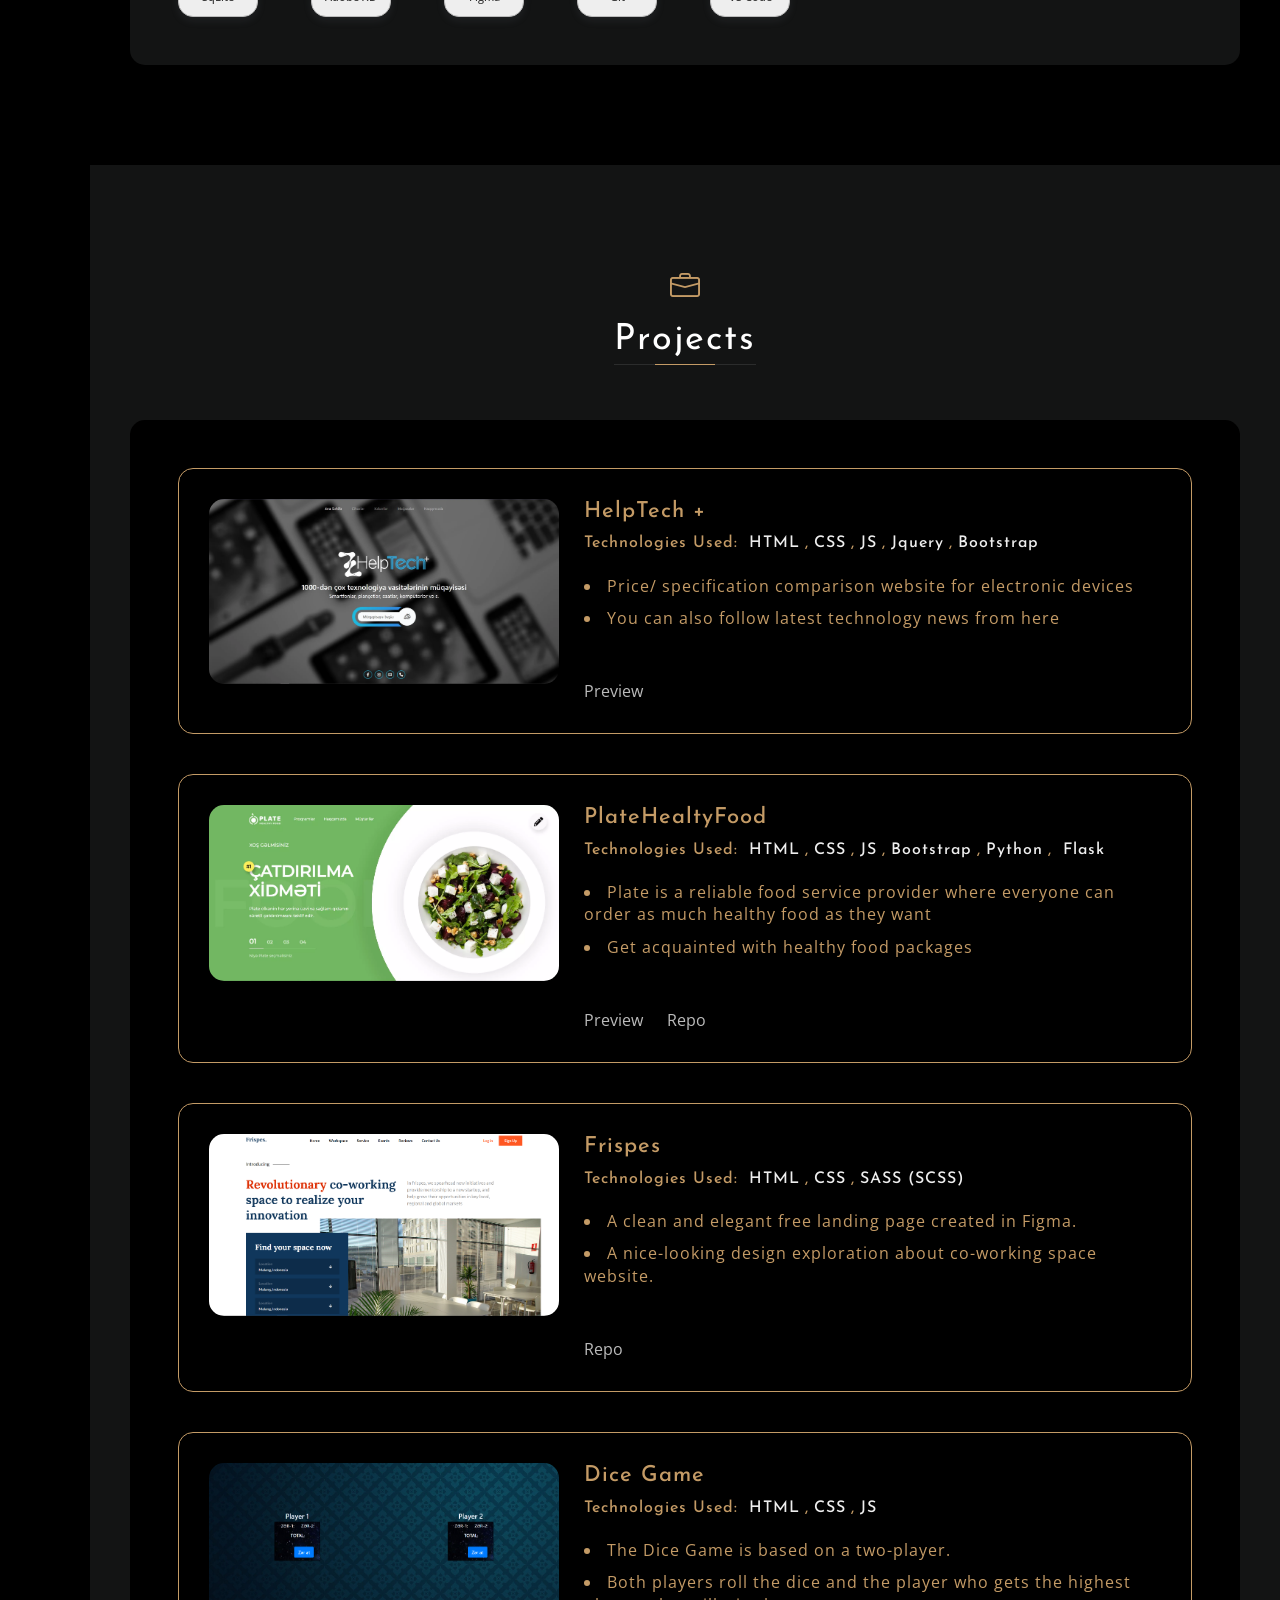
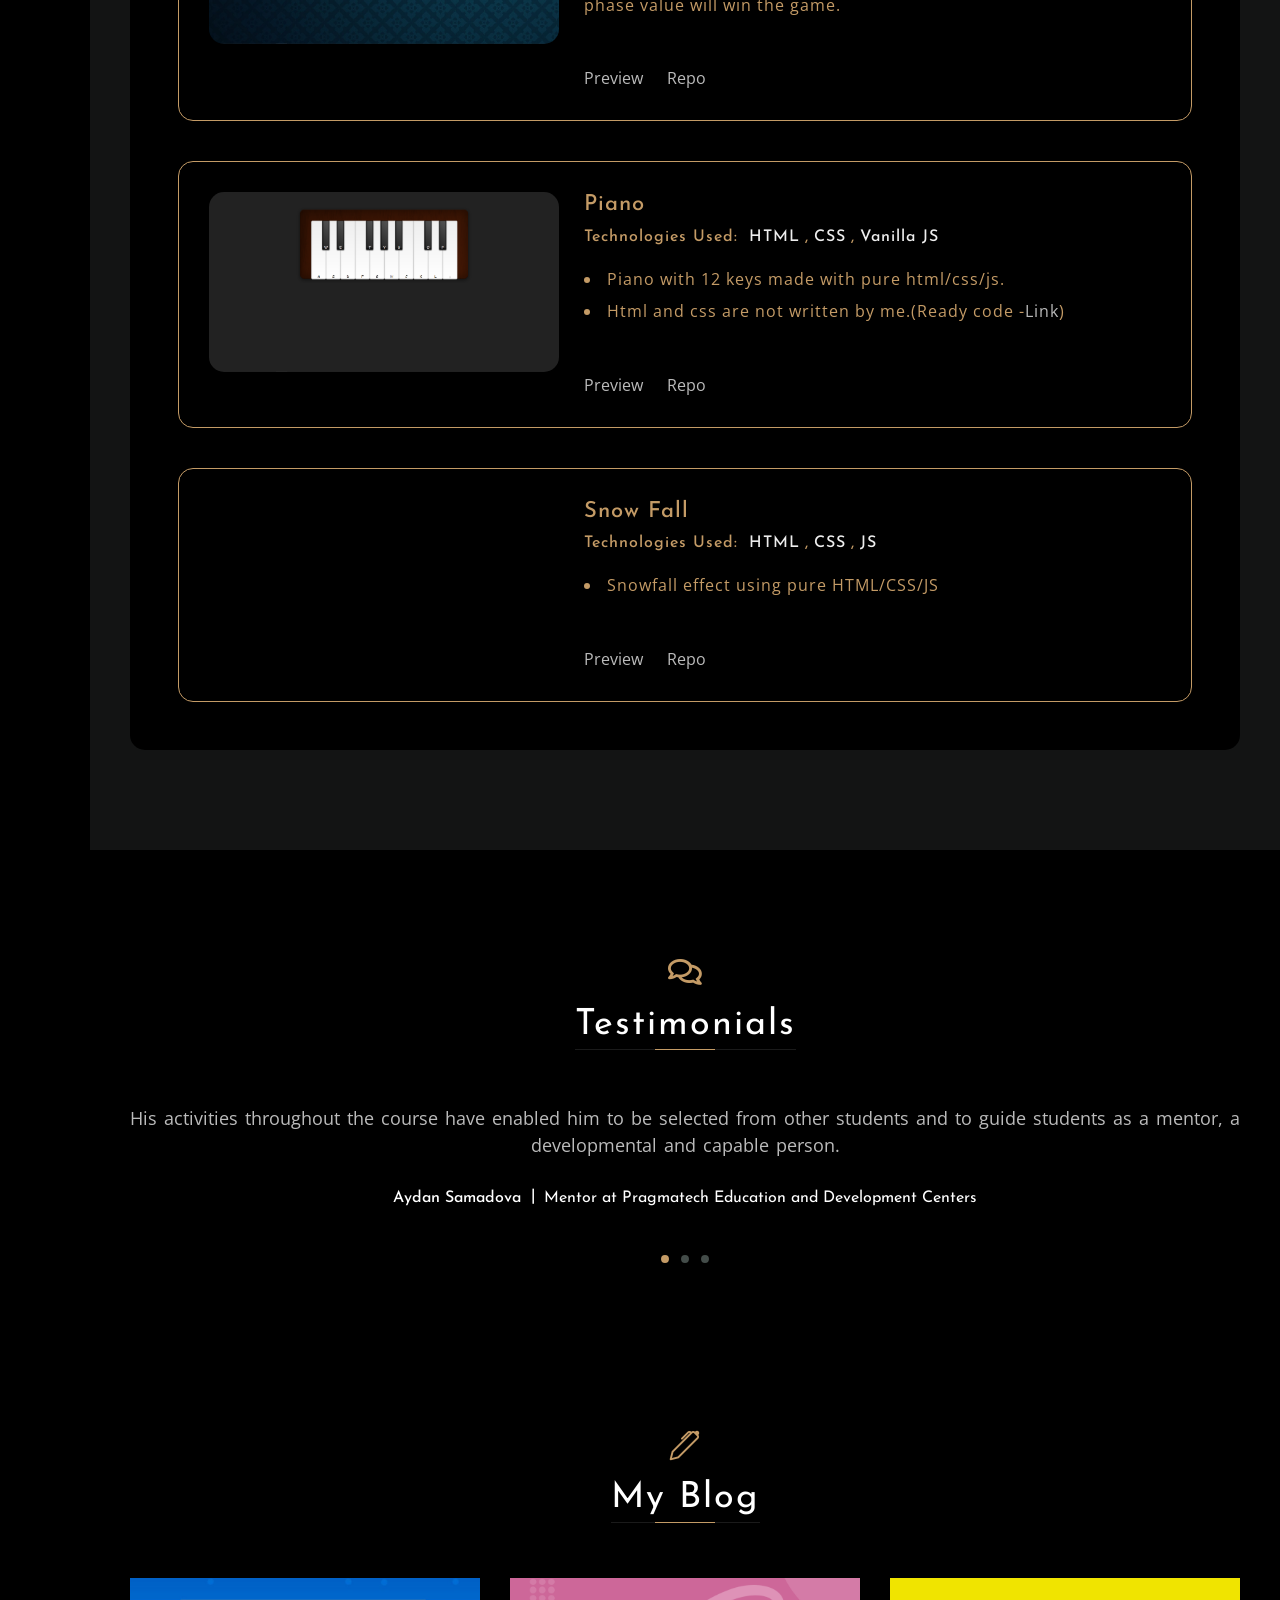
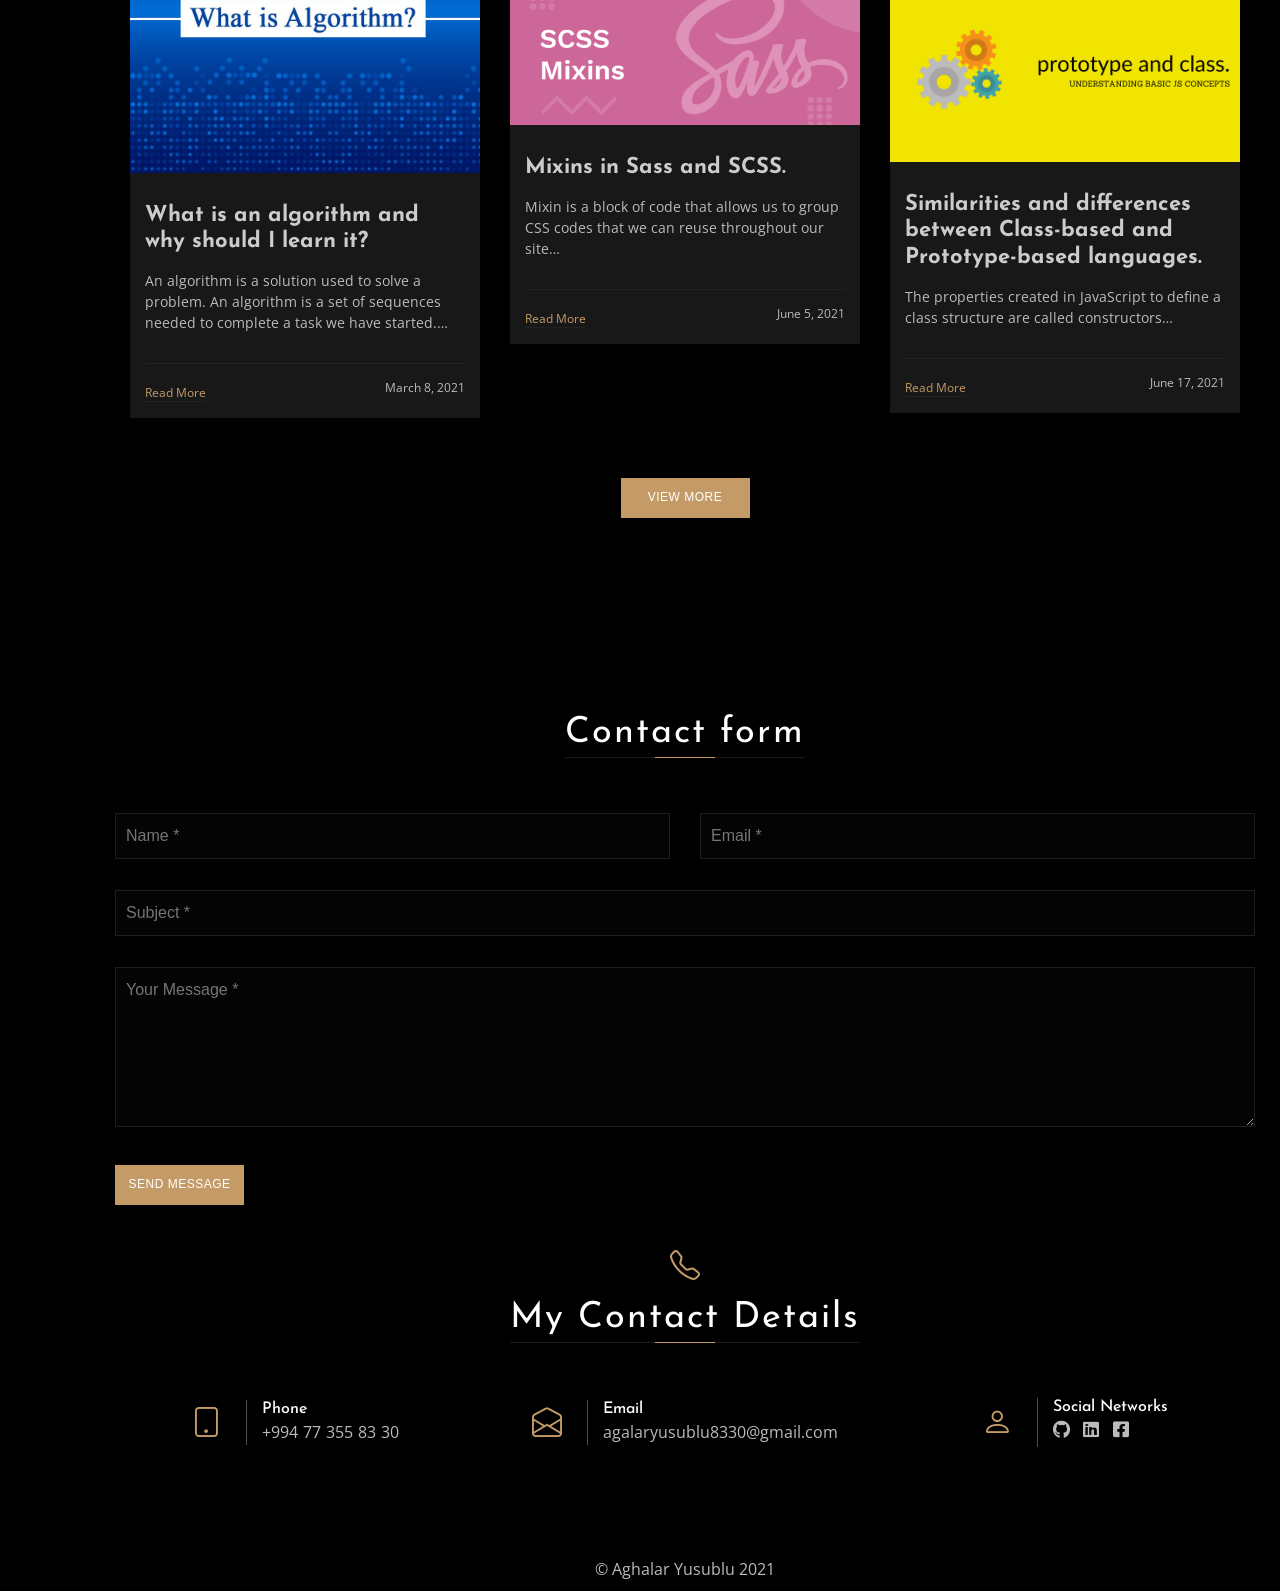
==== commit 36ab5c70: "new blog added" ====
--- a/index.html
+++ b/index.html
@@ -420,17 +420,18 @@
                                     <div class="slider-item">
                                         <p>His activities throughout the course have enabled him to be selected from other students and to guide students as a mentor, a developmental and capable person.</p>
                                         <h5 class="d-inline-block">Aydan Samadova</h5>
-                                        <h6 class="d-inline-block">Mentor at Pragmatech Education and Development Centers</h6>
-                                    </div>
-                                </div>
-                               <!--  <div class="carousel-item">
+                                        <h6 class="d-inline-block">Mentor at Pragmatech Education and Development Centers
+                                        </h6>
+                                    </div>
+                                </div>
+                                <!--  <div class="carousel-item">
                                     <div class="slider-item">
                                         <p>Lorem Ipsum is simply dummy text of the printing and industry. Lorem Ipsum has been the industry's standard dummy, when an unknown printer took a galley of type a type specimen book.</p>
                                         <h5 class="d-inline-block posotion-relative">Alex Smith</h5>
                                         <h6 class="d-inline-block">Envato Author</h6>
                                     </div>
                                 </div> -->
-                               
+
                             </div>
                         </div>
                     </div>
@@ -439,29 +440,13 @@
             <!-- Blog -->
             <section id="blog">
                 <div class="container">
-                    <div class="row ">
+                    <div class="row justify-content-center">
                         <div class="section-head full-width" data-aos="zoom-out">
                             <span class="d-block item-icon">
                                 <i class="bi bi-pen"></i>
                             </span>
                             <h5 class="item-title d-inline-block">My Blog</h5>
                         </div>
-                        <!-- <div class="owl-carousel owl-theme owl-loaded">
-                        <div class="owl-stage-outer">
-                            <div class="owl-stage" style="transform: translate3d(-780px, 0px, 0px); transition: all 0s ease 0s; width: 1950px;">
-                                <div class="owl-item active " style="width: 360px; margin-right: 30px;">
-                                </div>
-                            </div>
-                        </div>
-                        <div class="owl-nav disabled">
-                            <div class="owl-prev">prev</div>
-                            <div class="owl-next">next</div>
-                        </div>
-                        <div class="owl-dots">
-                            <div class="owl-dot active"><span></span></div>
-                            <div class="owl-dot"><span></span></div>
-                        </div>
-                    </div> -->
                         <div class="col-lg-4 col-md-6">
                             <div class="post-item " data-aos="fade-right">
                                 <div class="post-img">
@@ -543,11 +528,36 @@
                                 </div>
                             </div>
                         </div>
+                        <div class="col-lg-4 col-md-6 inactive">
+                            <div class="post-item" data-aos="fade-left">
+                                <div class="post-img">
+                                    <a target="_blank" href="https://medium.com/pragmatech/javascript-package-managers-e5ebc034299c">
+                                        <img src="images/Js package managers.png" alt="">
+                                    </a>
+                                </div>
+                                <div class="post-content">
+                                    <a target="_blank" href="https://medium.com/pragmatech/javascript-package-managers-e5ebc034299c">
+                                        <h3>Javascript Package Managers.
+                                        </h3>
+                                    </a>
+                                    <p>As the name implies, NPM (Node Package Manager) is a node module manager created to store and use node modules in a shared location…
+                                    </p>
+                                    <div class="post-info">
+                                        <span class="more">
+                                            <a target="_blank"
+                                                href="https://medium.com/pragmatech/javascript-package-managers-e5ebc034299c">Read
+                                                More</a>
+                                        </span>
+                                        <span class="date">
+                                            August 23, 2021
+                                        </span>
+                                    </div>
+                                </div>
+                            </div>
+                        </div>
                     </div>
                     <div class="row">
-
-
-                        <a href="#0" class="btn-custom" back="" front="VIEW MORE"></a>
+                        <a href="#0" class="btn-custom" id="view-more" back="" front="VIEW MORE"></a>
                     </div>
                 </div>
             </section>
--- a/css/style.css
+++ b/css/style.css
@@ -547,6 +547,14 @@
           transform: translate3d(0, 0, 0);
 }
 
+/* Blog view more */
+/* .active {
+    display: block;
+} */
+.inactive {
+  display: none;
+}
+
 /* Mobile menu */
 .mobile-menu-btn {
   background-color: transparent;
@@ -1150,6 +1158,26 @@
   margin-top: 45px;
 }
 
+#blog .row .col-lg-4:nth-child(n+1) {
+  margin-bottom: 15px;
+}
+
+#blog .post-img {
+  overflow: hidden;
+}
+
+#blog .post-img img {
+  -webkit-transition: all 0.3s ease-in;
+  transition: all 0.3s ease-in;
+  -o-object-fit: cover;
+     object-fit: cover;
+}
+
+#blog .post-img:hover img {
+  -webkit-transform: scale(1.1);
+          transform: scale(1.1);
+}
+
 #blog .post-content {
   background-color: #181818;
   padding: 30px 15px 15px;
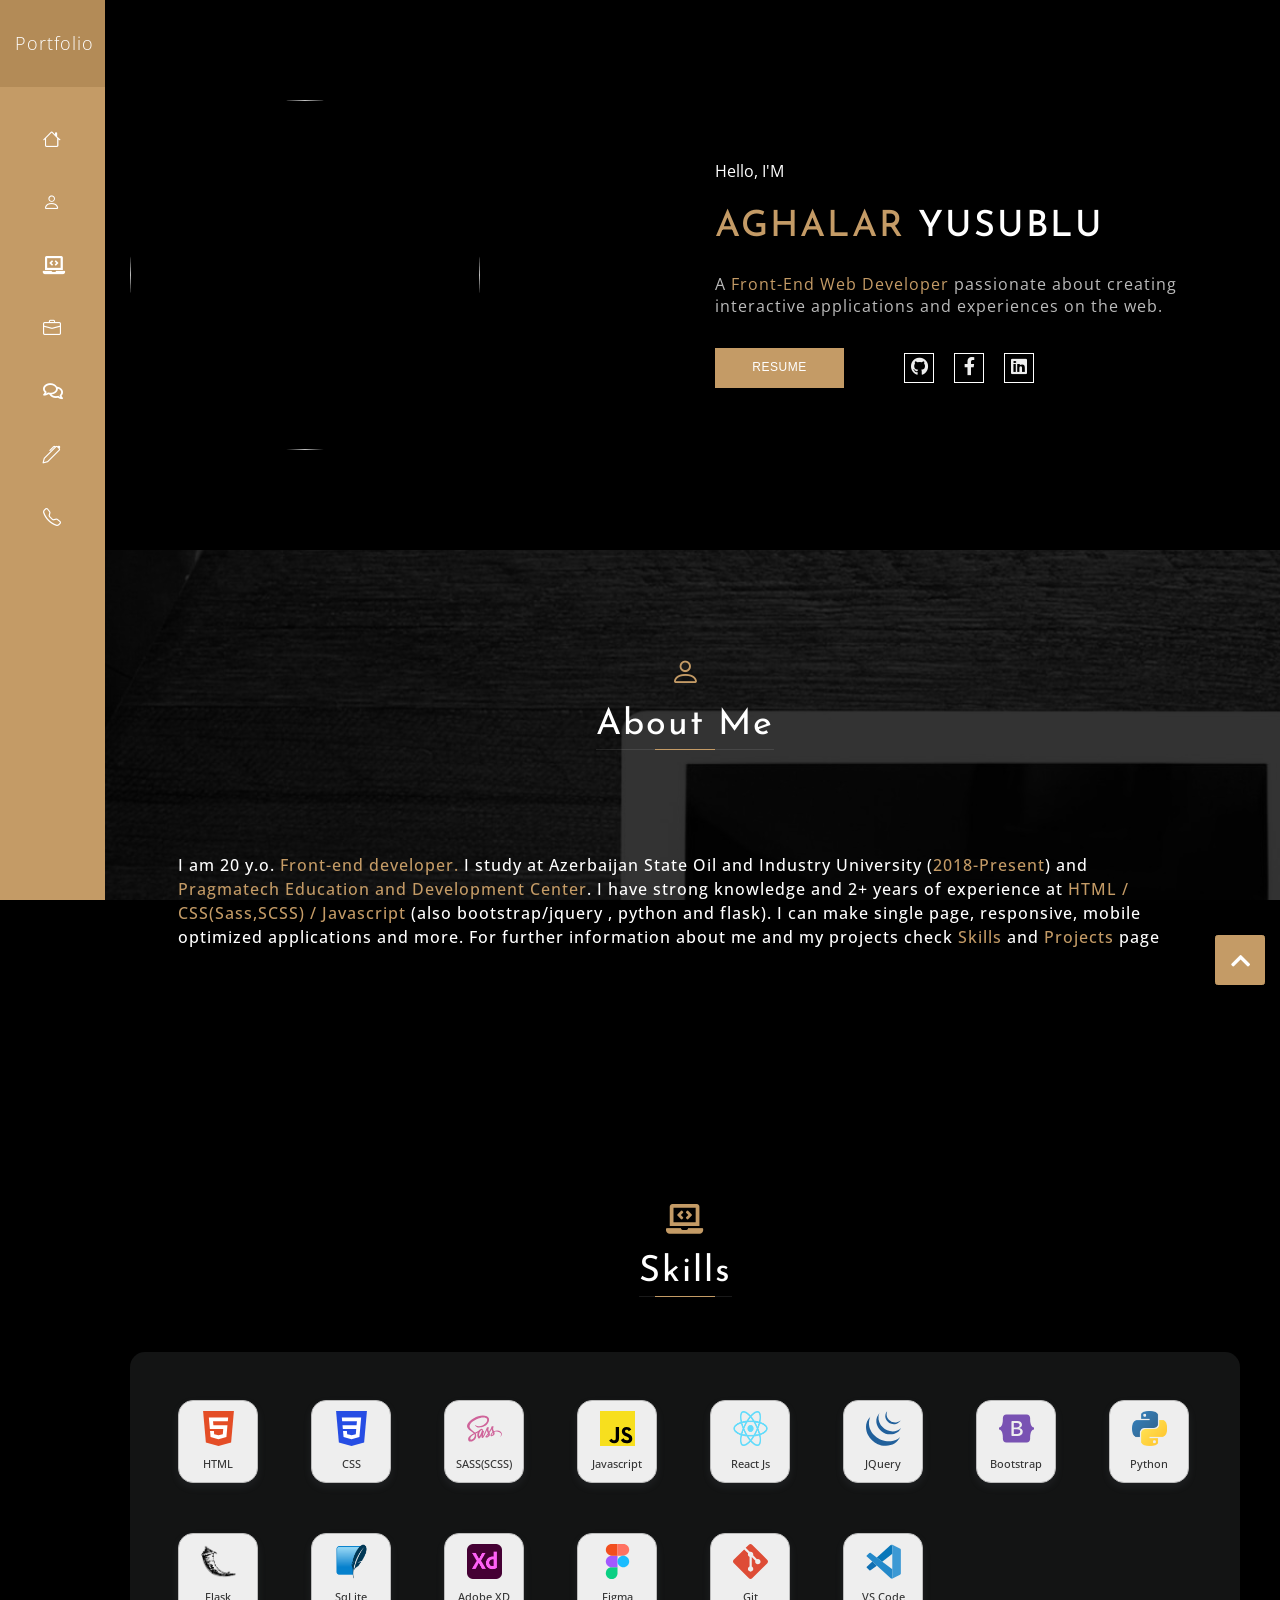
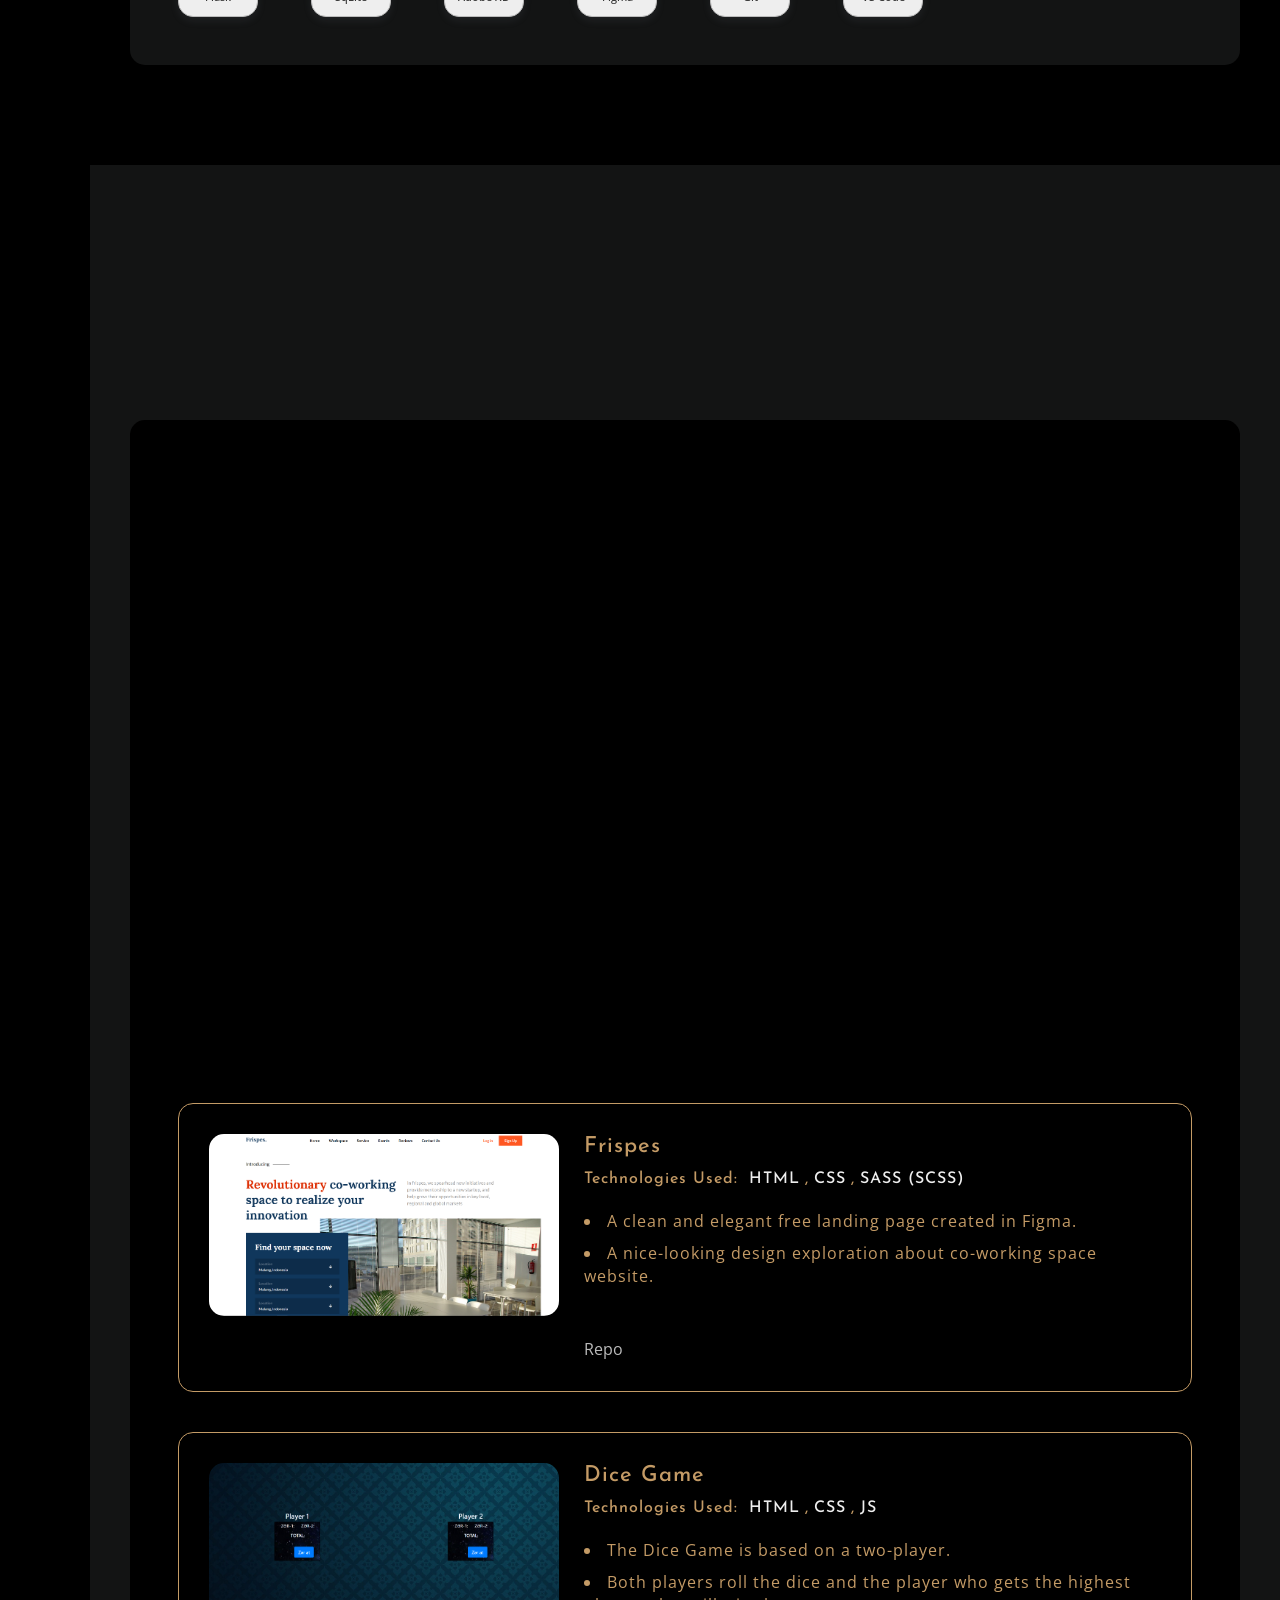
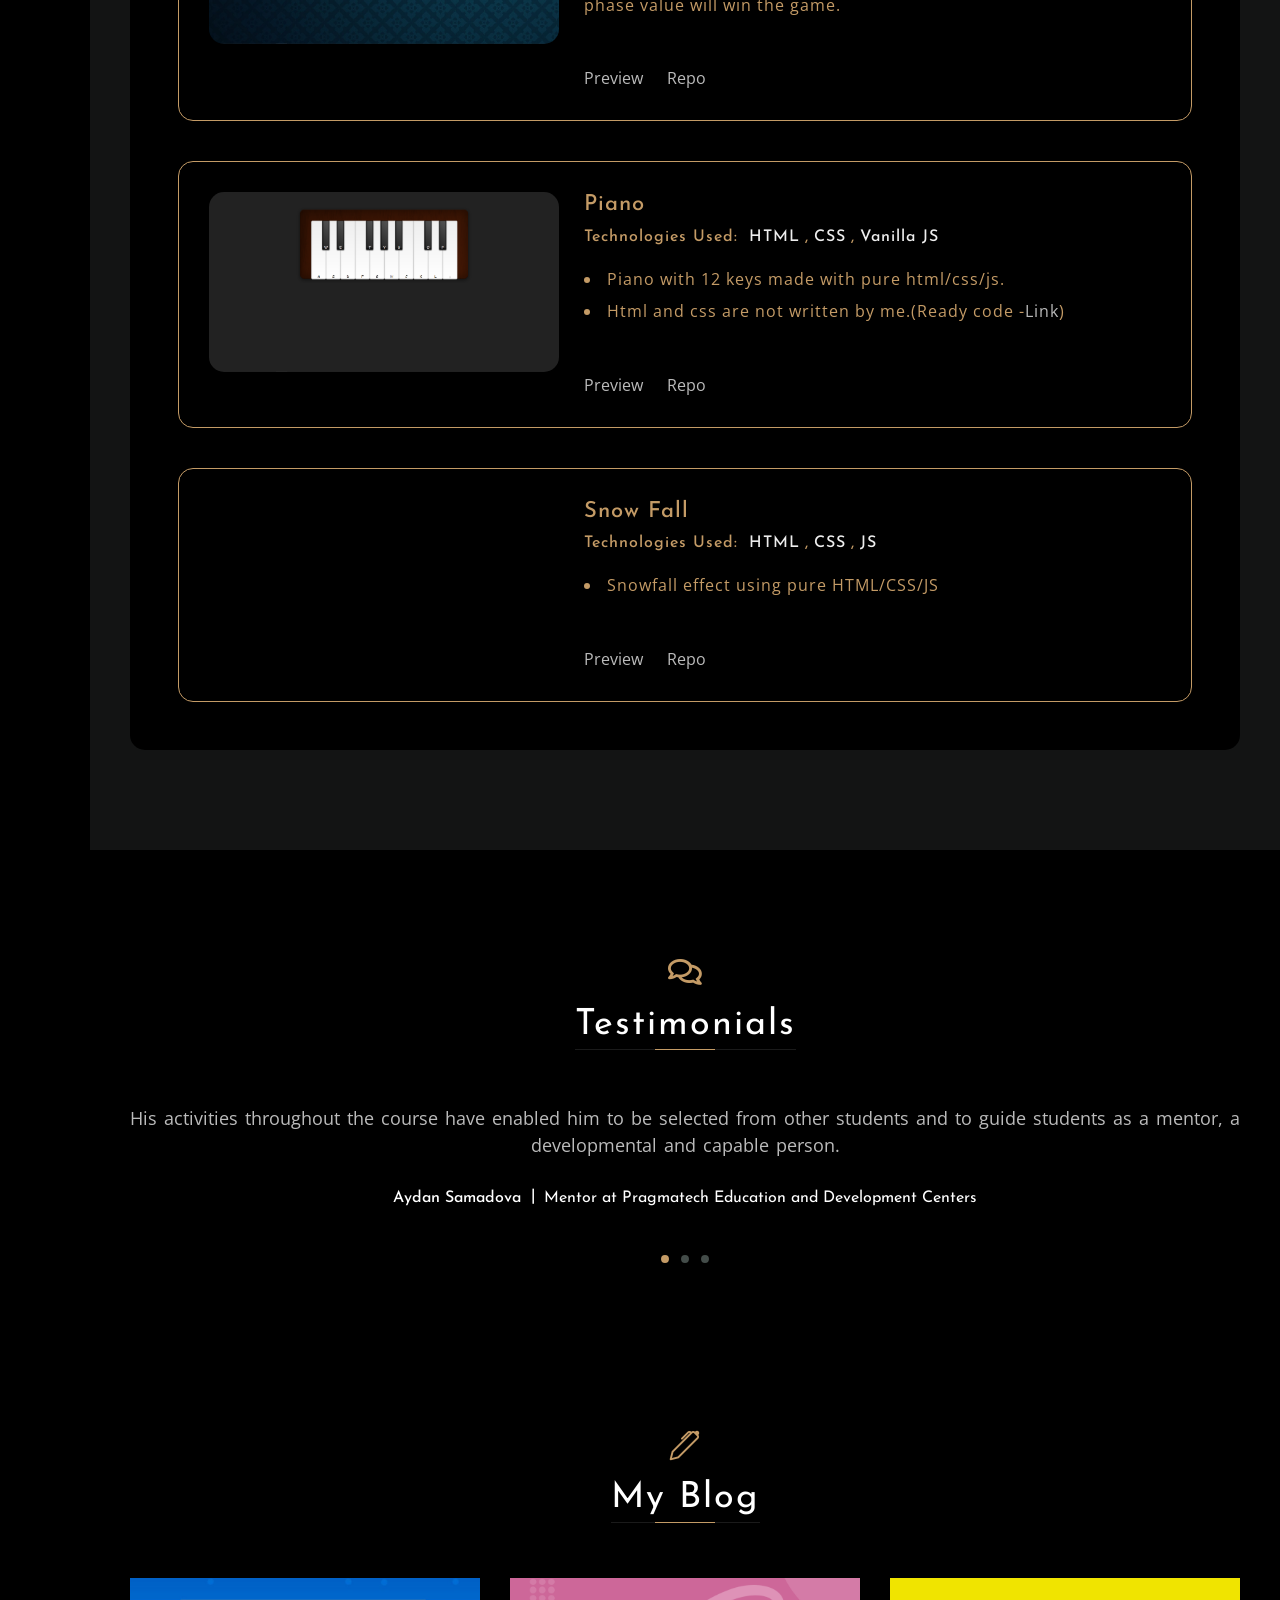
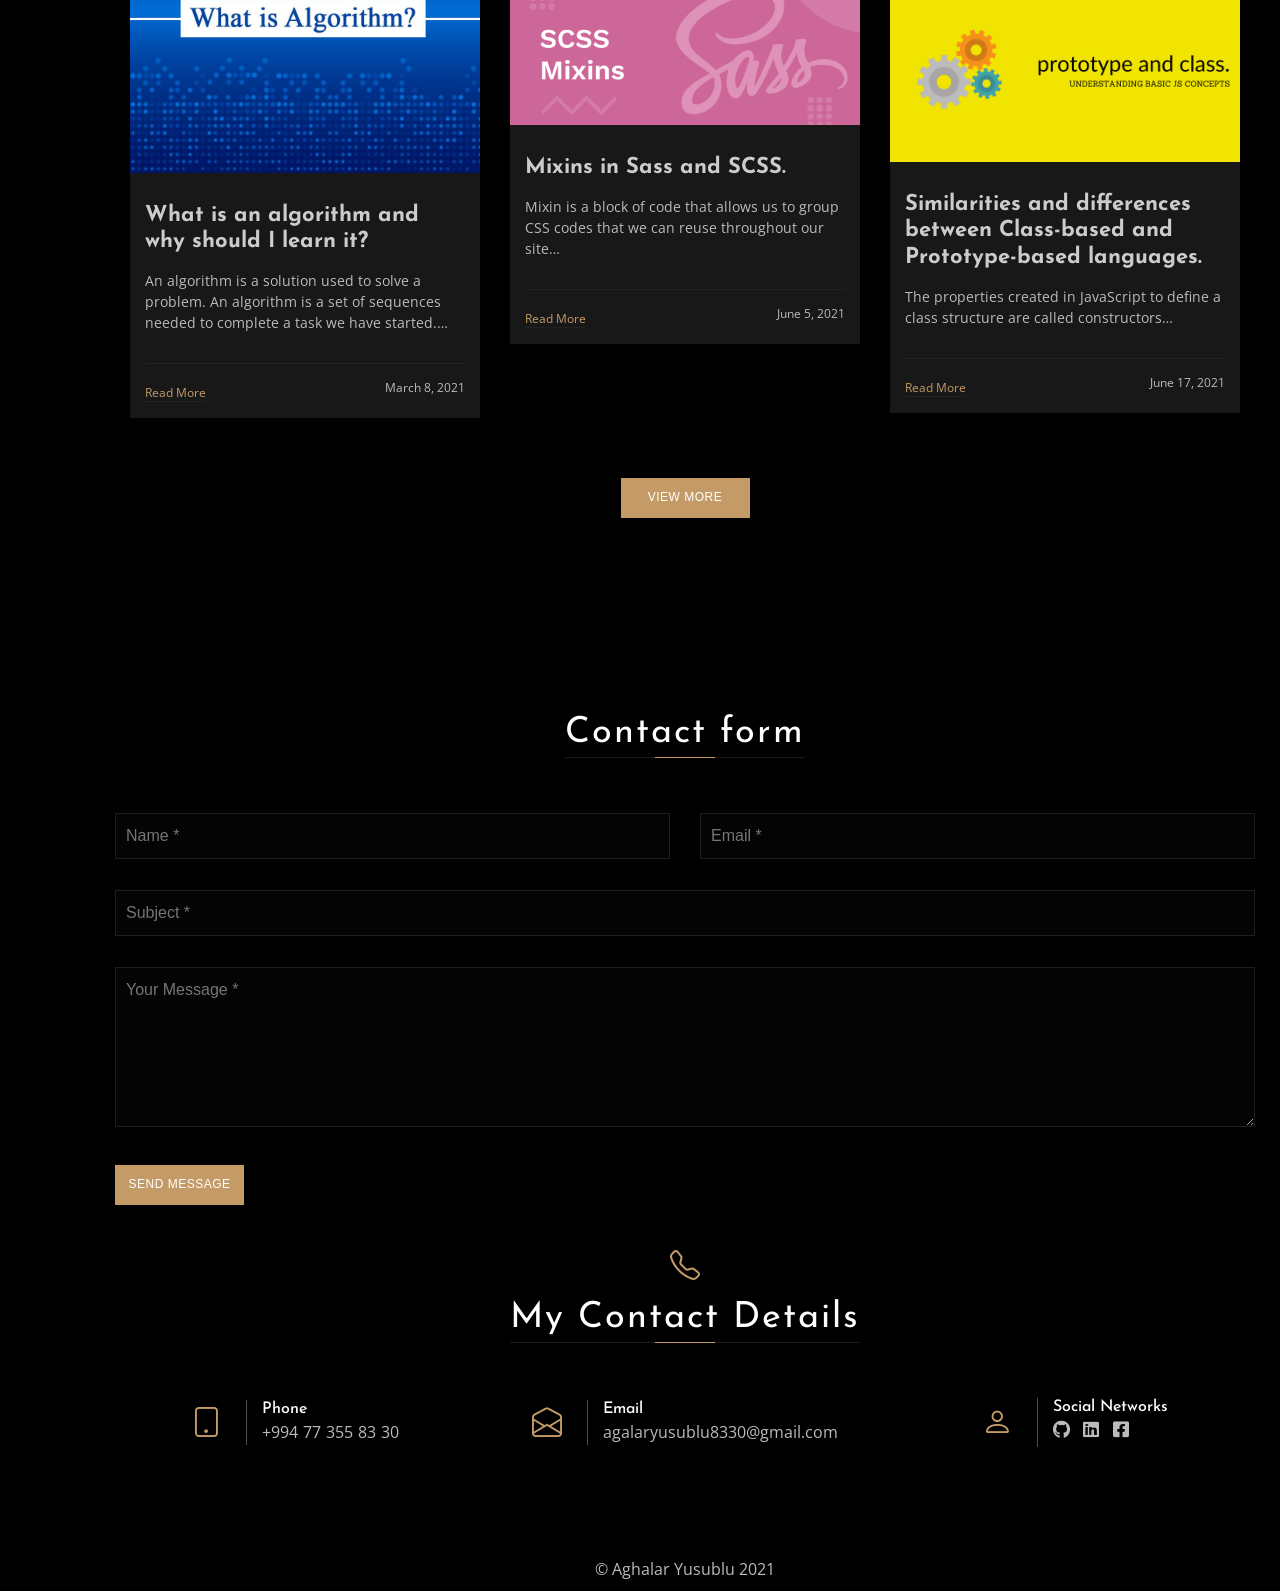
==== commit de8428f3: "skill added" ====
--- a/index.html
+++ b/index.html
@@ -215,6 +215,12 @@
                             </li>
                             <li>
                                 <div class="itemContainer" data-aos="zoom-in">
+                                    <img src="images/react.png">
+                                    <p>React Js</p>
+                                </div>
+                            </li>
+                            <li>
+                                <div class="itemContainer" data-aos="zoom-in">
                                     <img src="images/jquery.svg">
                                     <p>JQuery</p>
                                 </div>
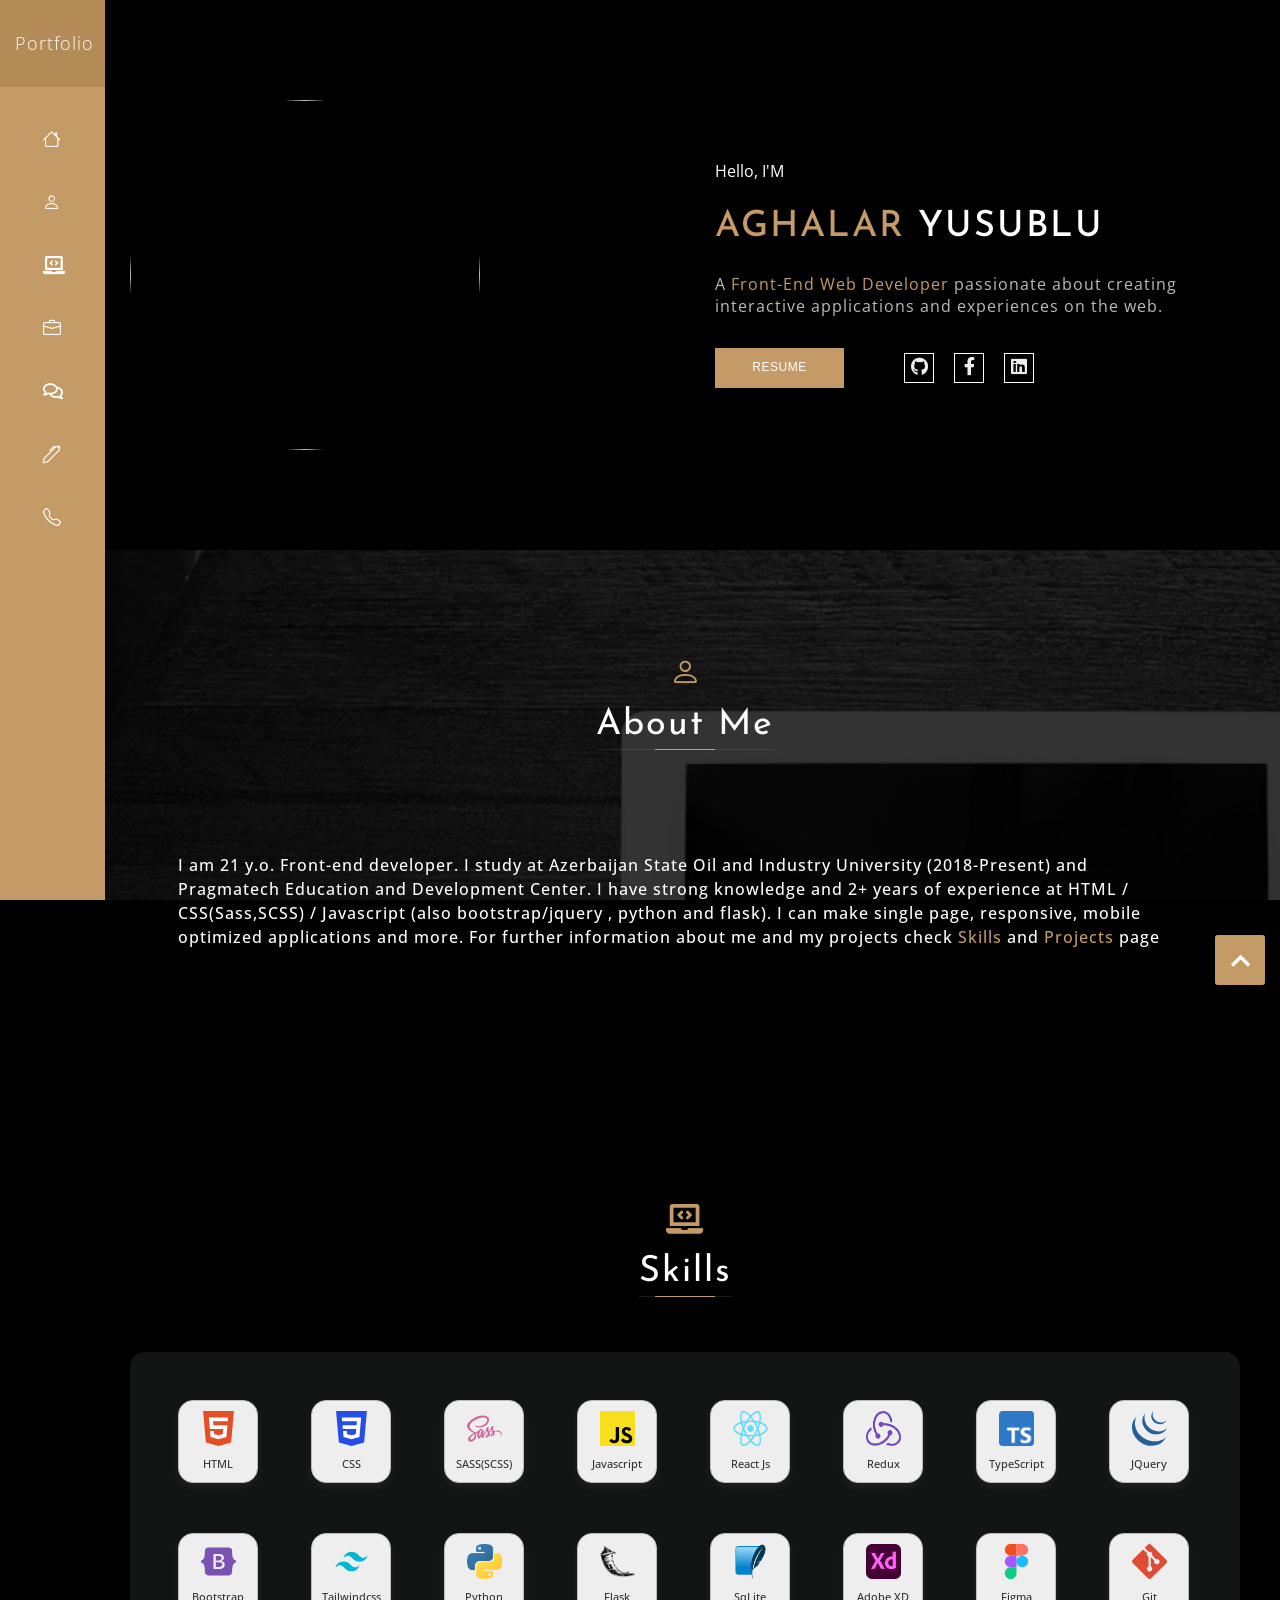
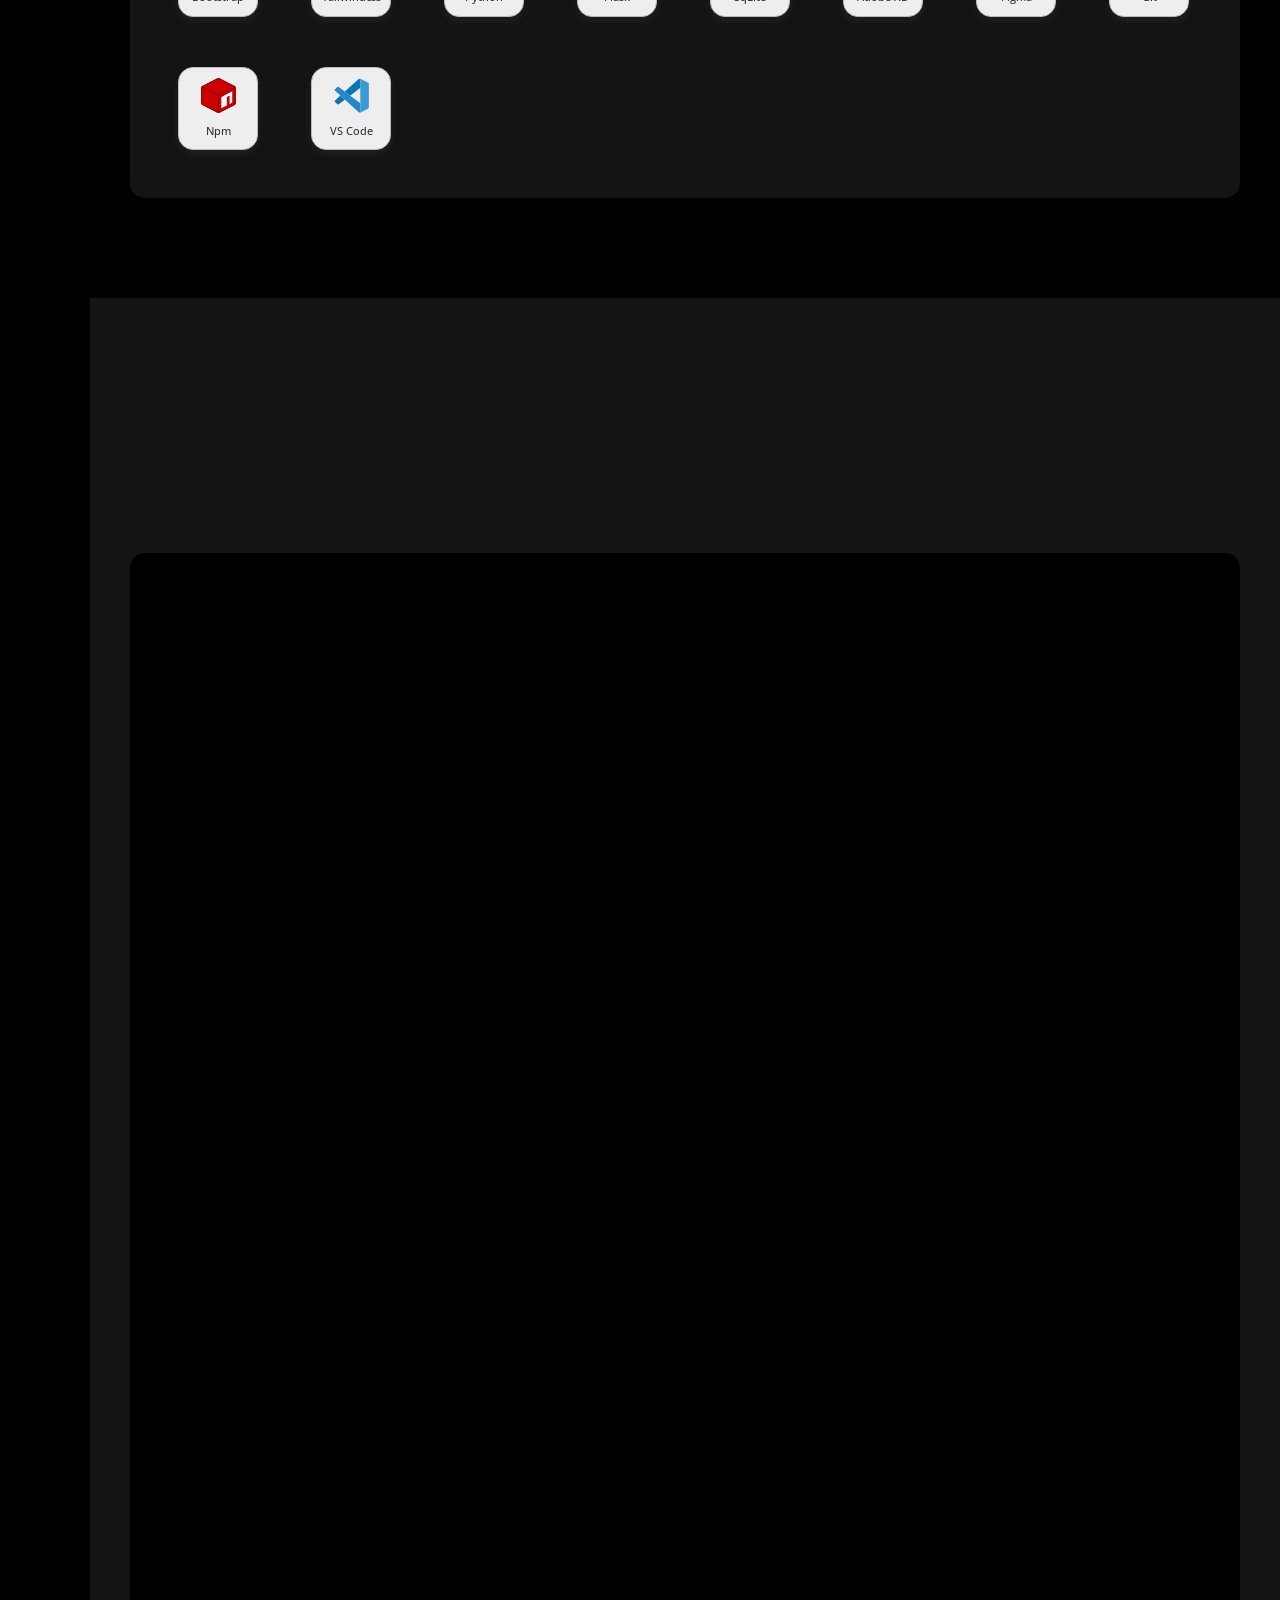
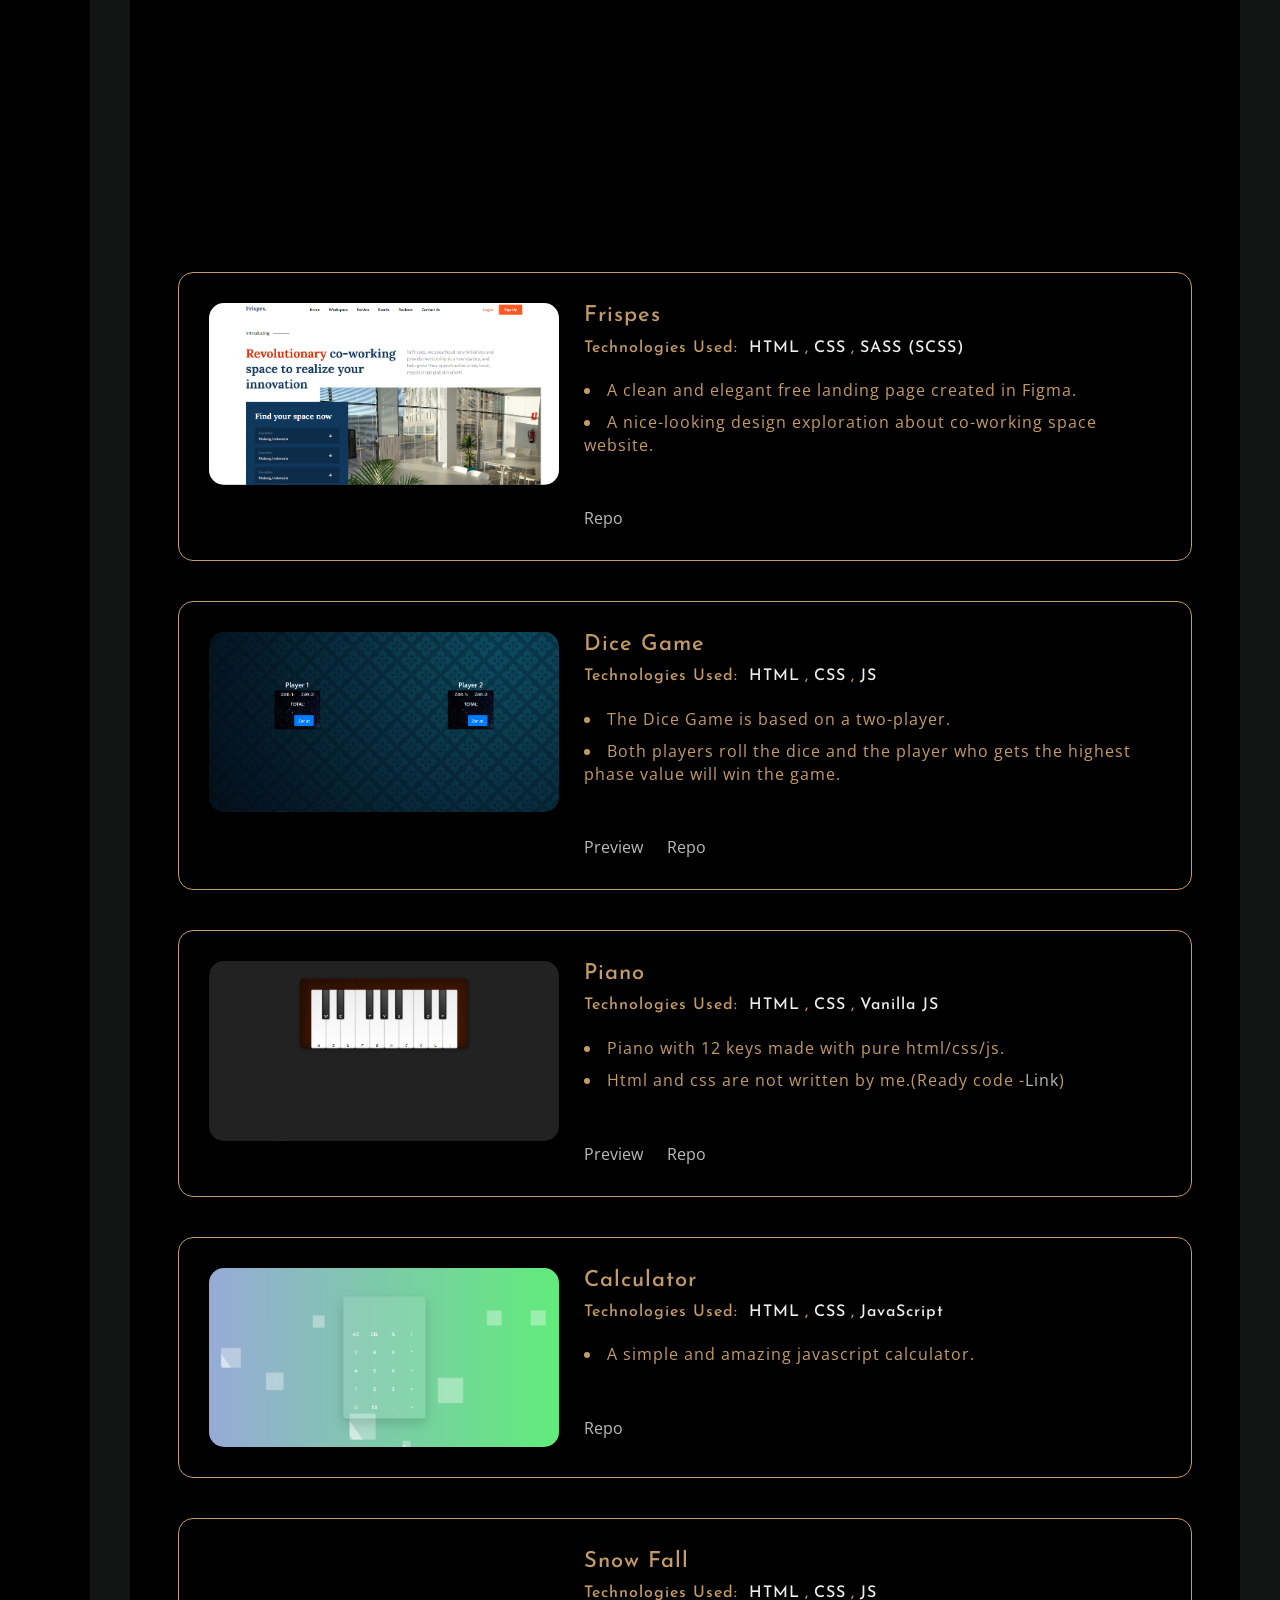
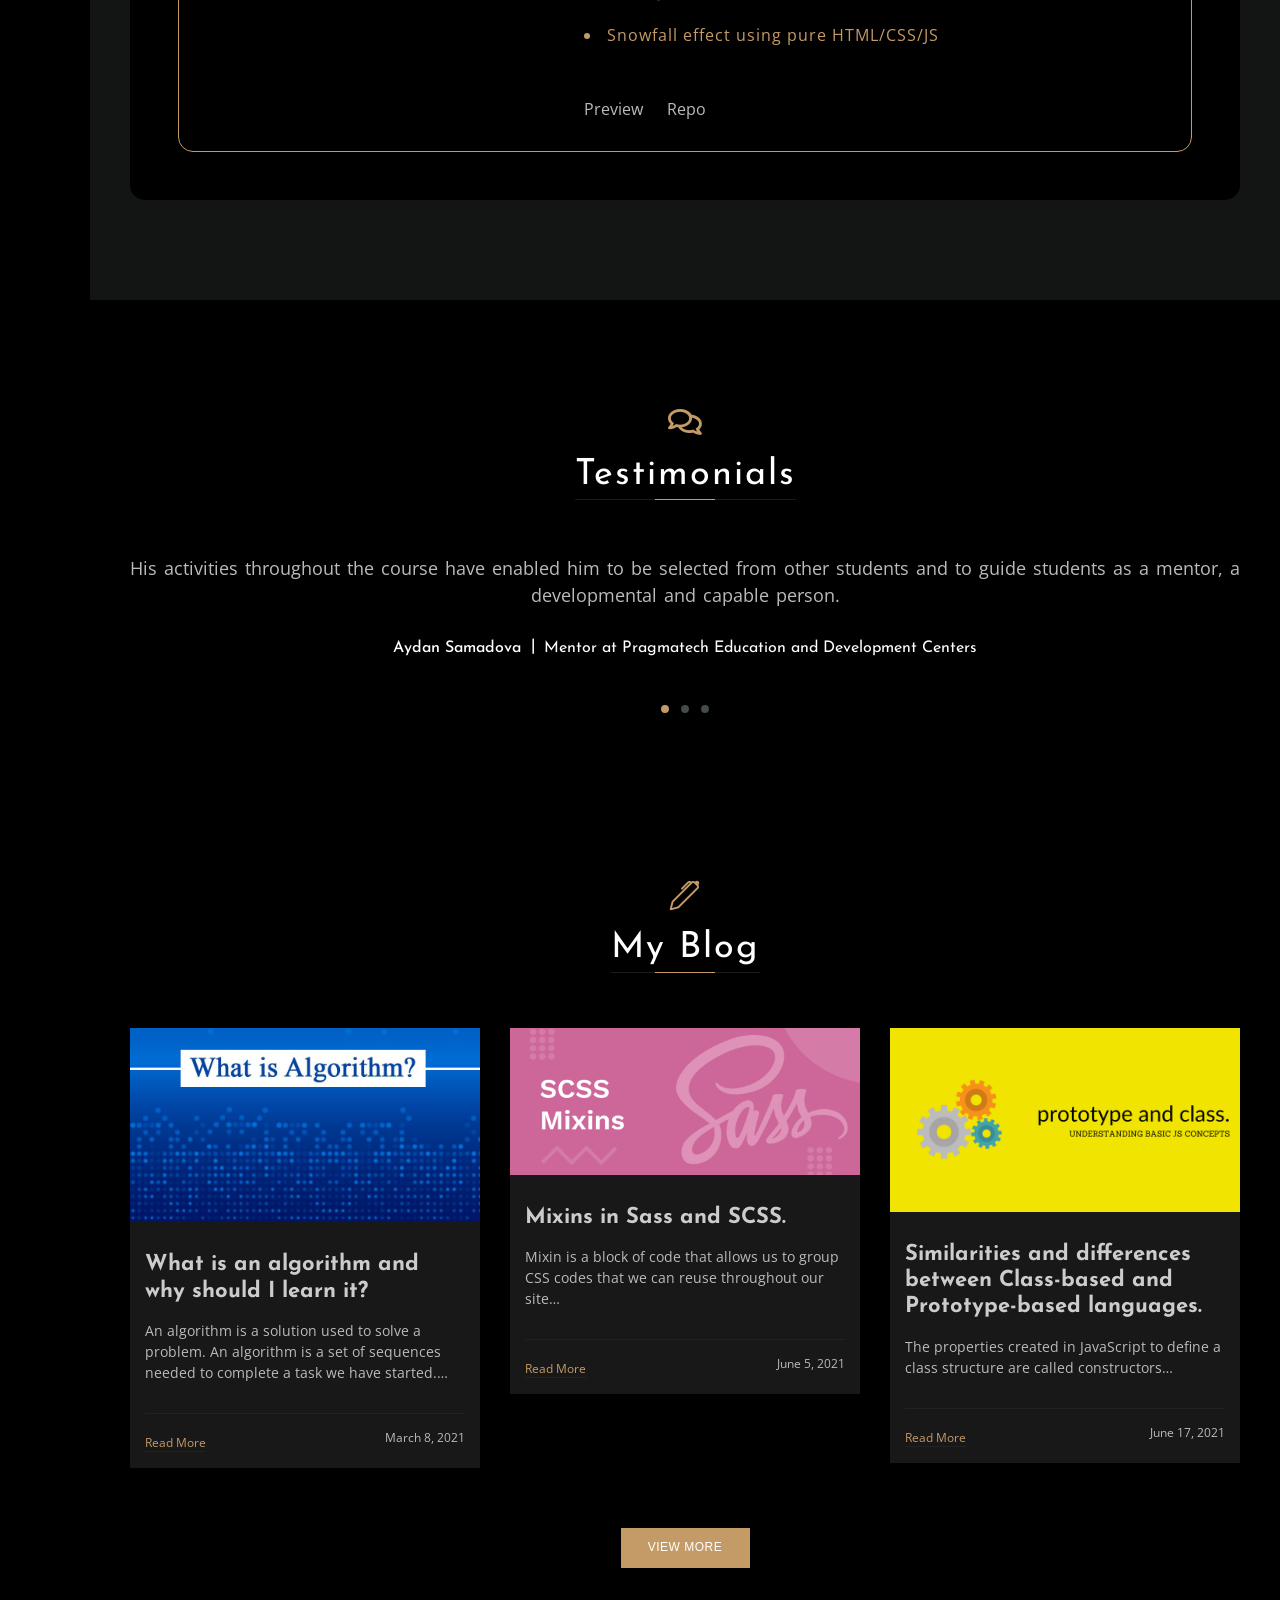
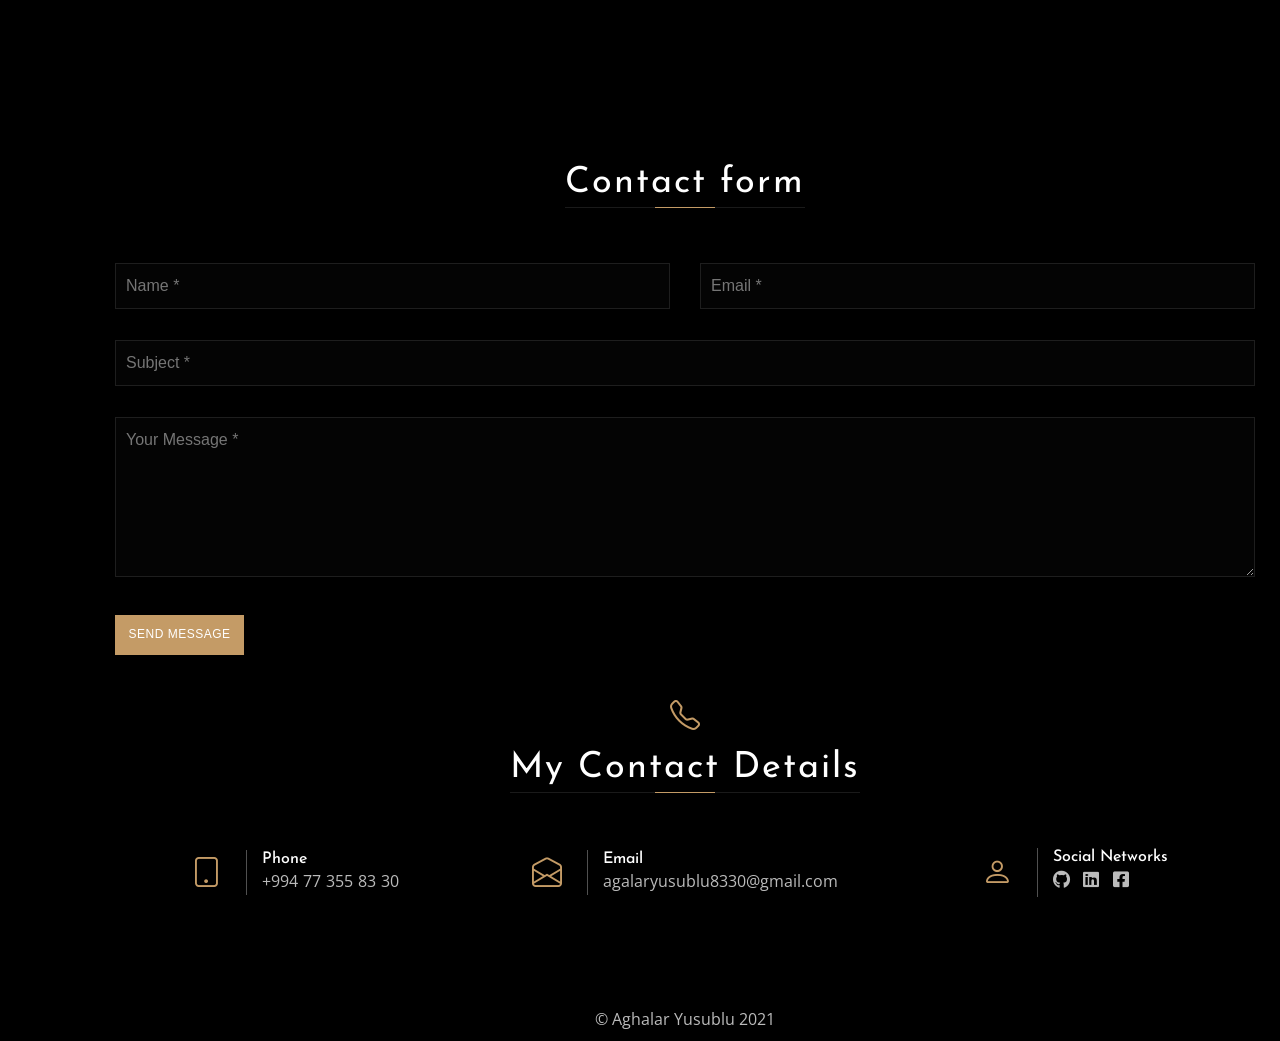
==== commit 89c3ba39: "latest projects added" ====
--- a/index.html
+++ b/index.html
@@ -153,10 +153,10 @@
                                 <h5 class="item-title d-inline-block">About Me</h5>
                             </div>
                             <div class="about-content" data-aos="fade-up">
-                                <p>I am 20 y.o. <span> Front-end developer. </span> I study at Azerbaijan State Oil and Industry University (<span>2018-Present</span>) and <span>Pragmatech Education and
+                                <p>I am 21 y.o. <span> Front-end developer. </span> I study at Azerbaijan State Oil and Industry University (<span>2018-Present</span>) and <span>Pragmatech Education and
                                         Development Center</span>. I have strong knowledge and 2+ years of experience at
                                     <span>HTML / CSS(Sass,SCSS) / Javascript</span> (also bootstrap/jquery , python and flask). I can make single page, responsive, mobile optimized applications and more. For further information about me and my projects
-                                    check <span>Skills</span> and <span>Projects</span> page
+                                    check <a href="#skills">Skills</a> and <a href="#projects">Projects</a> page
                                 </p>
 
                             </div>
@@ -221,6 +221,18 @@
                             </li>
                             <li>
                                 <div class="itemContainer" data-aos="zoom-in">
+                                    <img src="images/redux-logo.png">
+                                    <p>Redux</p>
+                                </div>
+                            </li>
+                            <li>
+                                <div class="itemContainer" data-aos="zoom-in">
+                                    <img src="images/Typescript_logo.png">
+                                    <p>TypeScript</p>
+                                </div>
+                            </li>
+                            <li>
+                                <div class="itemContainer" data-aos="zoom-in">
                                     <img src="images/jquery.svg">
                                     <p>JQuery</p>
                                 </div>
@@ -233,6 +245,12 @@
                             </li>
                             <li>
                                 <div class="itemContainer" data-aos="zoom-in">
+                                    <img src="images/Tailwind_CSS_Logo.svg.png">
+                                    <p>Tailwindcss</p>
+                                </div>
+                            </li>
+                            <li>
+                                <div class="itemContainer" data-aos="zoom-in">
                                     <img src="images/1024px-Python-logo-notext.svg.png">
                                     <p>Python</p>
                                 </div>
@@ -267,7 +285,12 @@
                                     <p>Git</p>
                                 </div>
                             </li>
-
+                            <li>
+                                <div class="itemContainer" data-aos="zoom-in">
+                                    <img src="images/npm-logo2.png">
+                                    <p>Npm</p>
+                                </div>
+                            </li>
                             <li>
                                 <div class="itemContainer" data-aos="zoom-in">
                                     <img src="images/vscode.svg">
@@ -308,7 +331,47 @@
                                 </ul>
                                 <div class="project-links">
                                     <a href="https://helptechplus.com/" class="liveLink" target="_blank">Preview</a>
-                                    <!--  <a href="#" class="repoLink" target="_blank">Repo</a> -->
+                                </div>
+                            </div>
+                        </div>
+                        <div class="project-box d-flex" data-aos="fade-up">
+                            <div class="project-img">
+                                <img src="images/netflix.png" alt="">
+                            </div>
+                            <div class="project-describe">
+                                <h3>Netflix</h3>
+                                <h4>Technologies Used: <span class="tech-stack">HTML</span>,<span class="tech-stack">CSS</span>,<span class="tech-stack">React.Js</span>,<span class="tech-stack">Axios</span>,<span class="tech-stack">Bootstrap</span></h4>
+                                <ul>
+                                    <li>İnformation about the latest movies</li>
+                                    <li>You can add new movies and delete movies</li>
+                                </ul>
+                                <div class="project-links">
+                                    <a href="coming-soon.html" class="liveLink" target="_blank">Preview</a>
+                                    <a href="https://github.com/AghalarYusublu/PragmatechFrontendProject/tree/main/ReactTasks/Netflix%20React/netflix" class="repoLink" target="_blank">Repo</a>
+
+                                </div>
+                            </div>
+                        </div>
+                        <div class="project-box d-flex" data-aos="fade-up">
+                            <div class="project-img">
+                                <img src="images/e-commerce.png" alt="">
+                            </div>
+                            <div class="project-describe">
+                                <h3>E-commerce</h3>
+                                <h4>Technologies Used: <span class="tech-stack">HTML</span>,<span class="tech-stack">CSS</span>,<span class="tech-stack">React.Js</span>,<span class="tech-stack">Redux</span>,<span class="tech-stack">TypeScript</span>,
+                                    <span class="tech-stack">Tailwindcss</span>
+                                </h4>
+                                <ul>
+                                    <li>
+                                        Online shopping store
+                                    </li>
+                                    <li>
+                                        You can buy different types of products
+                                    </li>
+                                </ul>
+                                <div class="project-links">
+                                    <a href="coming-soon.html" class="liveLink" target="_blank">Preview</a>
+                                    <a href="https://github.com/AghalarYusublu/PragmatechFrontendProject/tree/main/ReactTasks/E-Commerce/e-commerce" class="repoLink" target="_blank">Repo</a>
                                 </div>
                             </div>
                         </div>
@@ -317,7 +380,7 @@
                                 <img src="images/PlateHealthFood.webp" alt="">
                             </div>
                             <div class="project-describe">
-                                <h3>PlateHealtyFood</h3>
+                                <h3>PlateHealthFood</h3>
                                 <h4>Technologies Used: <span class="tech-stack">HTML</span>,<span class="tech-stack">CSS</span>,<span class="tech-stack">JS</span>,<span class="tech-stack">Bootstrap</span>,<span class="tech-stack">Python</span>,
                                     <span class="tech-stack">Flask</span>
                                 </h4>
@@ -379,6 +442,22 @@
                                 <div class="project-links">
                                     <a href="https://aghalaryusublu.github.io/PianoJs/" class="liveLink" target="_blank">Preview</a>
                                     <a href="https://github.com/AghalarYusublu/FrontEnd-Projects/tree/master/Piano-js" class="repoLink" target="_blank">Repo</a>
+                                </div>
+                            </div>
+                        </div>
+                        <div class="project-box d-flex" data-aos="fade-up">
+                            <div class="project-img">
+                                <img src="images/calculator.png" alt="">
+                            </div>
+                            <div class="project-describe">
+                                <h3>Calculator</h3>
+                                <h4>Technologies Used: <span class="tech-stack">HTML</span>,<span class="tech-stack">CSS</span>,<span class="tech-stack">JavaScript</span></h4>
+                                <ul>
+                                    <li>A simple and amazing javascript calculator.</li>
+
+                                </ul>
+                                <div class="project-links">
+                                    <a href="https://github.com/AghalarYusublu/PragmatechFrontendProject/tree/main/JsTasks/Calculator" class="repoLink" target="_blank">Repo</a>
                                 </div>
                             </div>
                         </div>
--- a/css/style.css
+++ b/css/style.css
@@ -934,8 +934,14 @@
   padding: 48px;
 }
 
-#about .about-content p span {
+#about .about-content p a {
   color: #C49B66;
+  -webkit-transition: all 0.3s ease-in;
+  transition: all 0.3s ease-in;
+}
+
+#about .about-content p a:hover {
+  color: #b38b57;
 }
 
 #skills .skills-items {
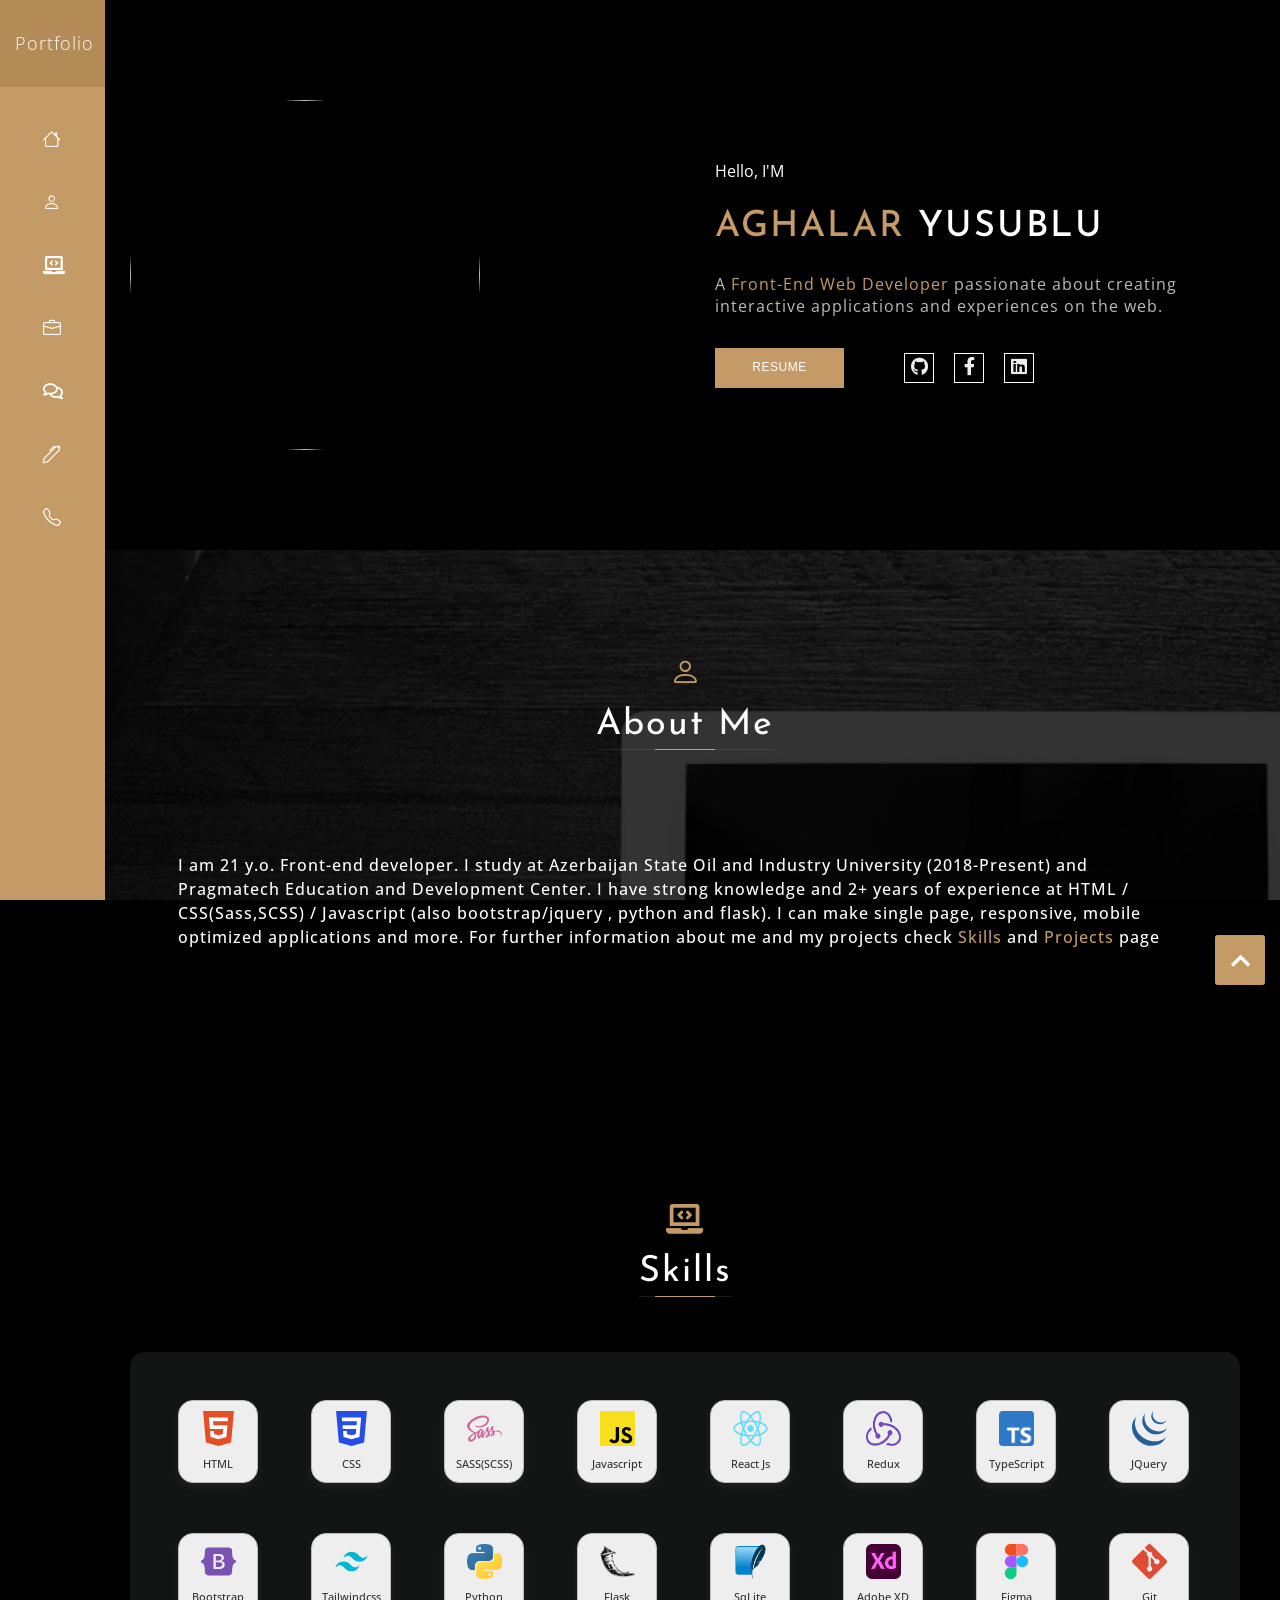
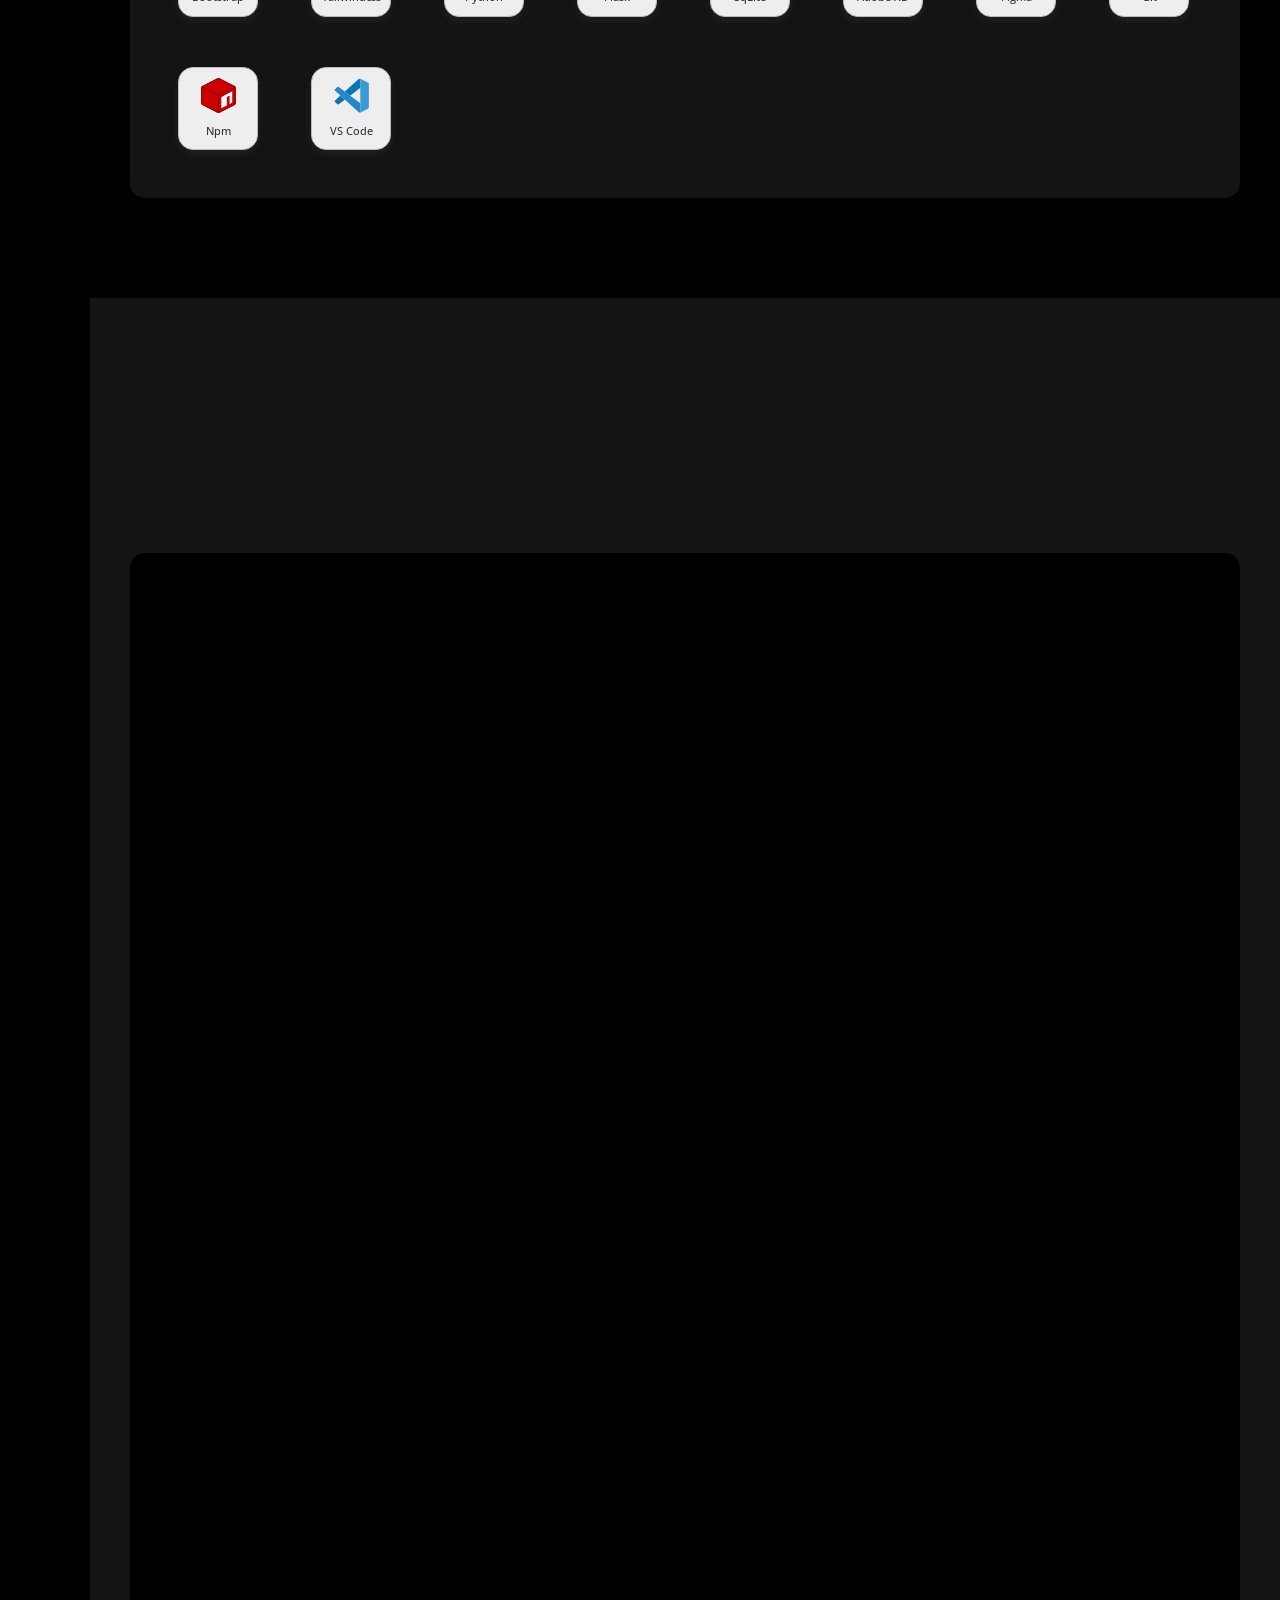
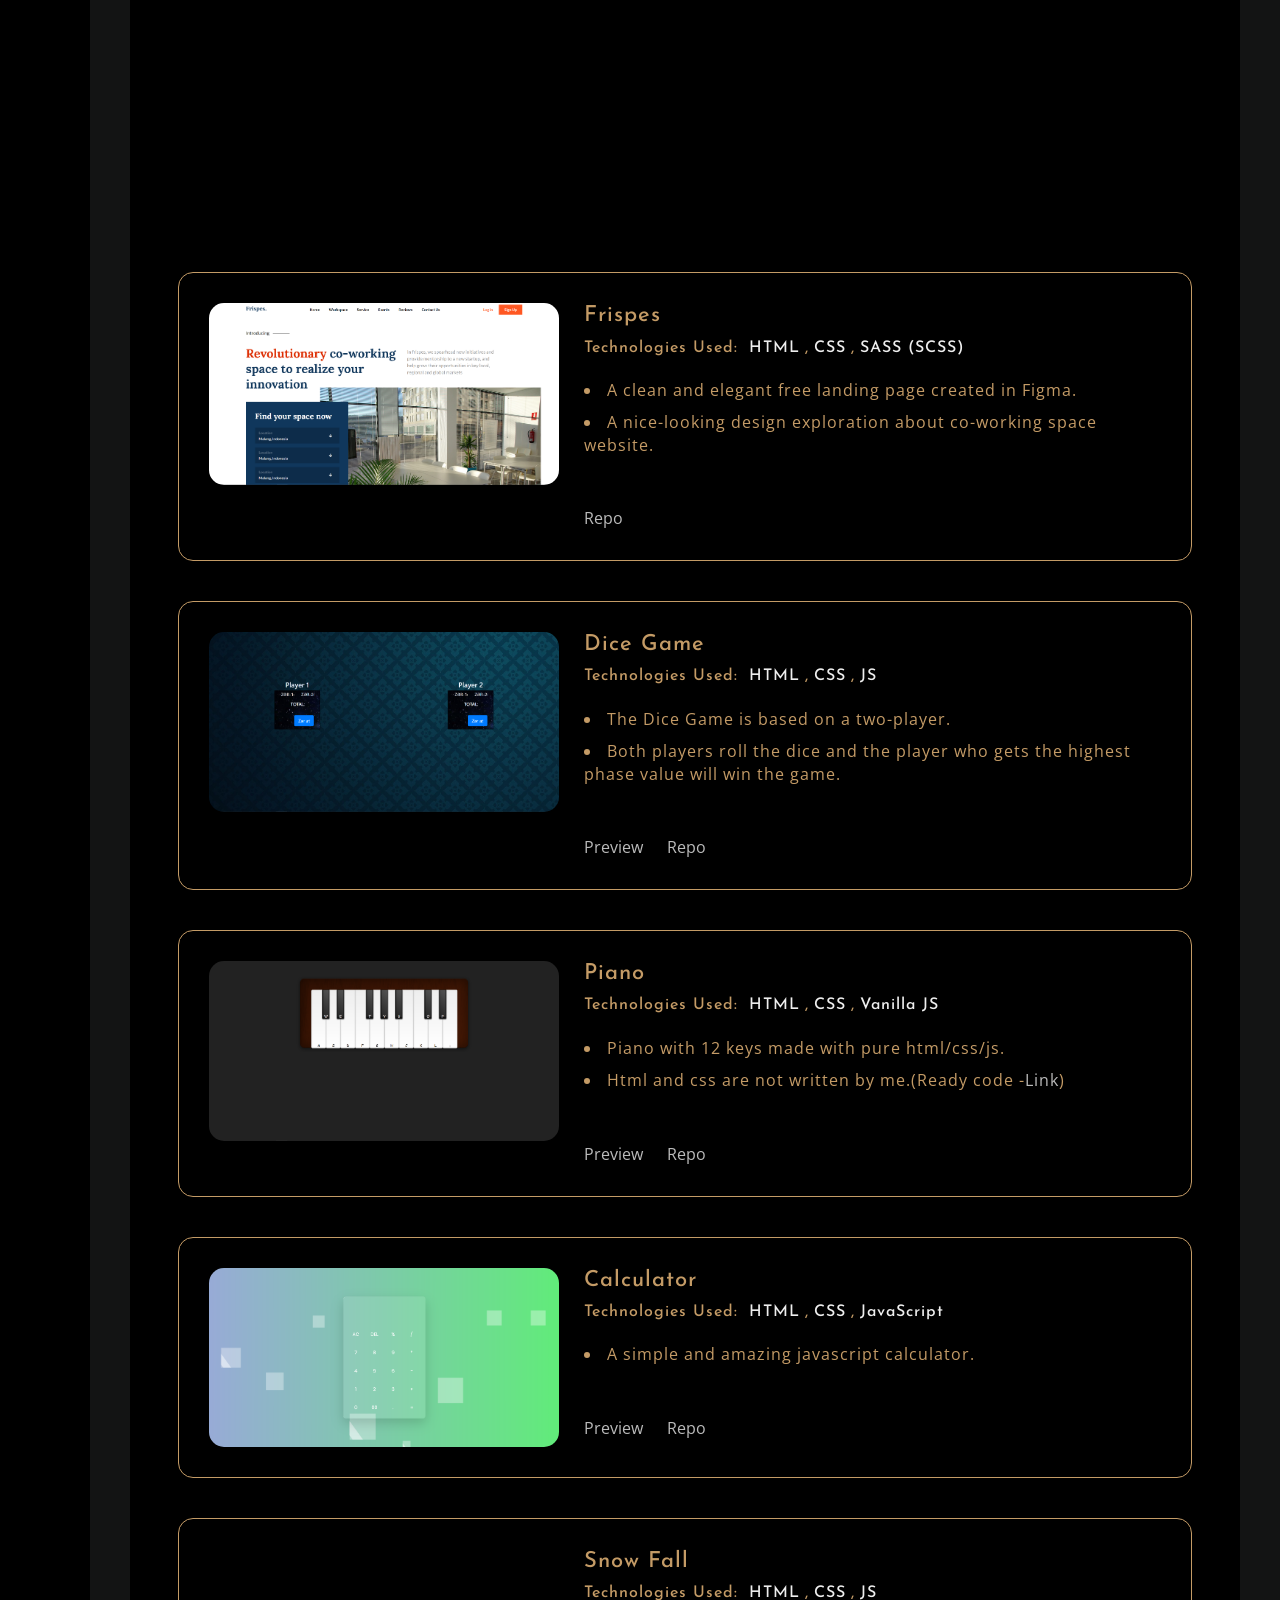
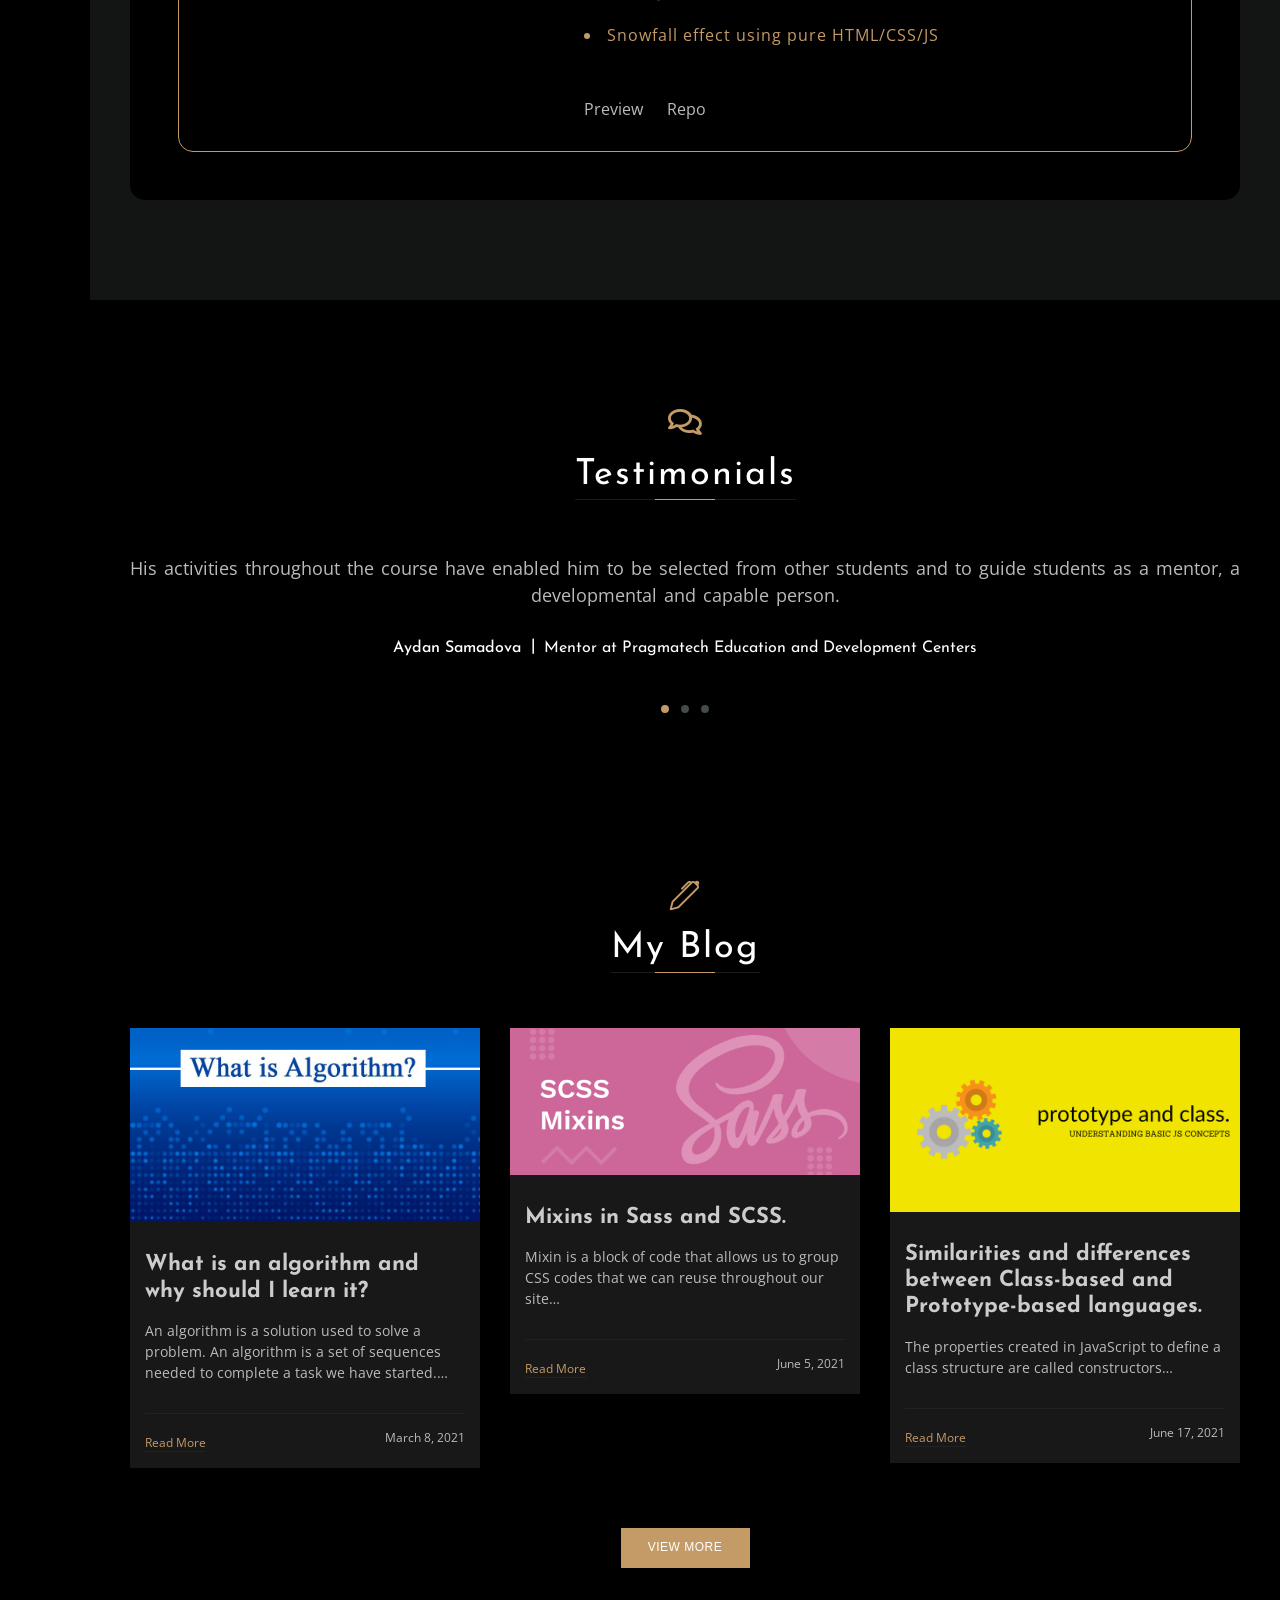
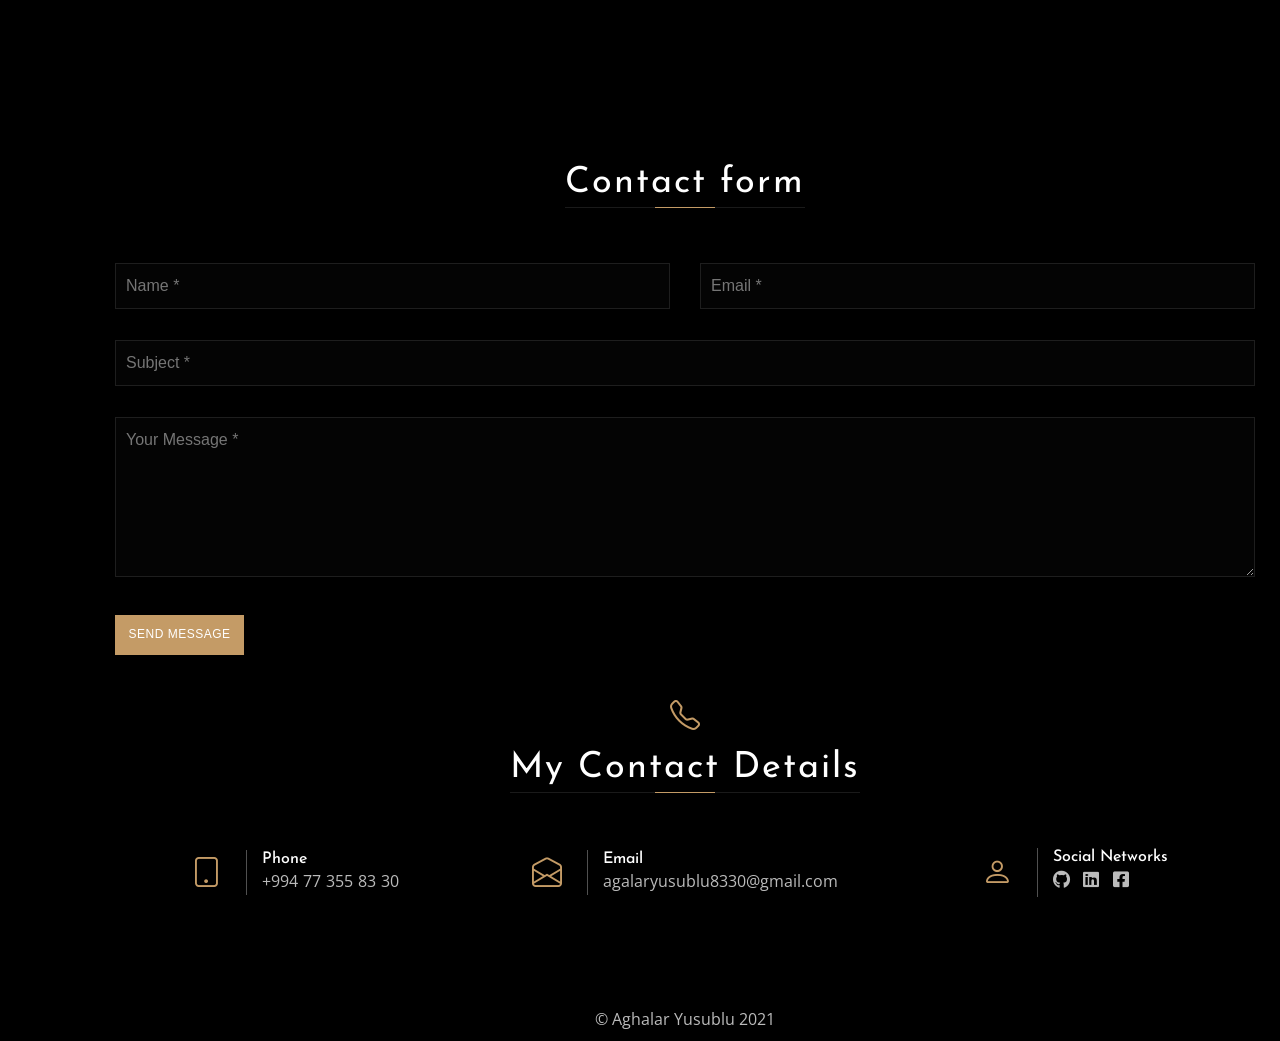
==== commit ef06554e: "project links update" ====
--- a/index.html
+++ b/index.html
@@ -346,7 +346,7 @@
                                     <li>You can add new movies and delete movies</li>
                                 </ul>
                                 <div class="project-links">
-                                    <a href="coming-soon.html" class="liveLink" target="_blank">Preview</a>
+                                    <a href="https://netflix-reactjs-app.netlify.app/" class="liveLink" target="_blank">Preview</a>
                                     <a href="https://github.com/AghalarYusublu/PragmatechFrontendProject/tree/main/ReactTasks/Netflix%20React/netflix" class="repoLink" target="_blank">Repo</a>
 
                                 </div>
@@ -370,7 +370,7 @@
                                     </li>
                                 </ul>
                                 <div class="project-links">
-                                    <a href="coming-soon.html" class="liveLink" target="_blank">Preview</a>
+                                    <a href="https://thrudark-ecommerce.netlify.app/" class="liveLink" target="_blank">Preview</a>
                                     <a href="https://github.com/AghalarYusublu/PragmatechFrontendProject/tree/main/ReactTasks/E-Commerce/e-commerce" class="repoLink" target="_blank">Repo</a>
                                 </div>
                             </div>
@@ -457,6 +457,7 @@
 
                                 </ul>
                                 <div class="project-links">
+                                    <a href="https://animated-calculator-js.netlify.app/" class="liveLink" target="_blank">Preview</a>
                                     <a href="https://github.com/AghalarYusublu/PragmatechFrontendProject/tree/main/JsTasks/Calculator" class="repoLink" target="_blank">Repo</a>
                                 </div>
                             </div>
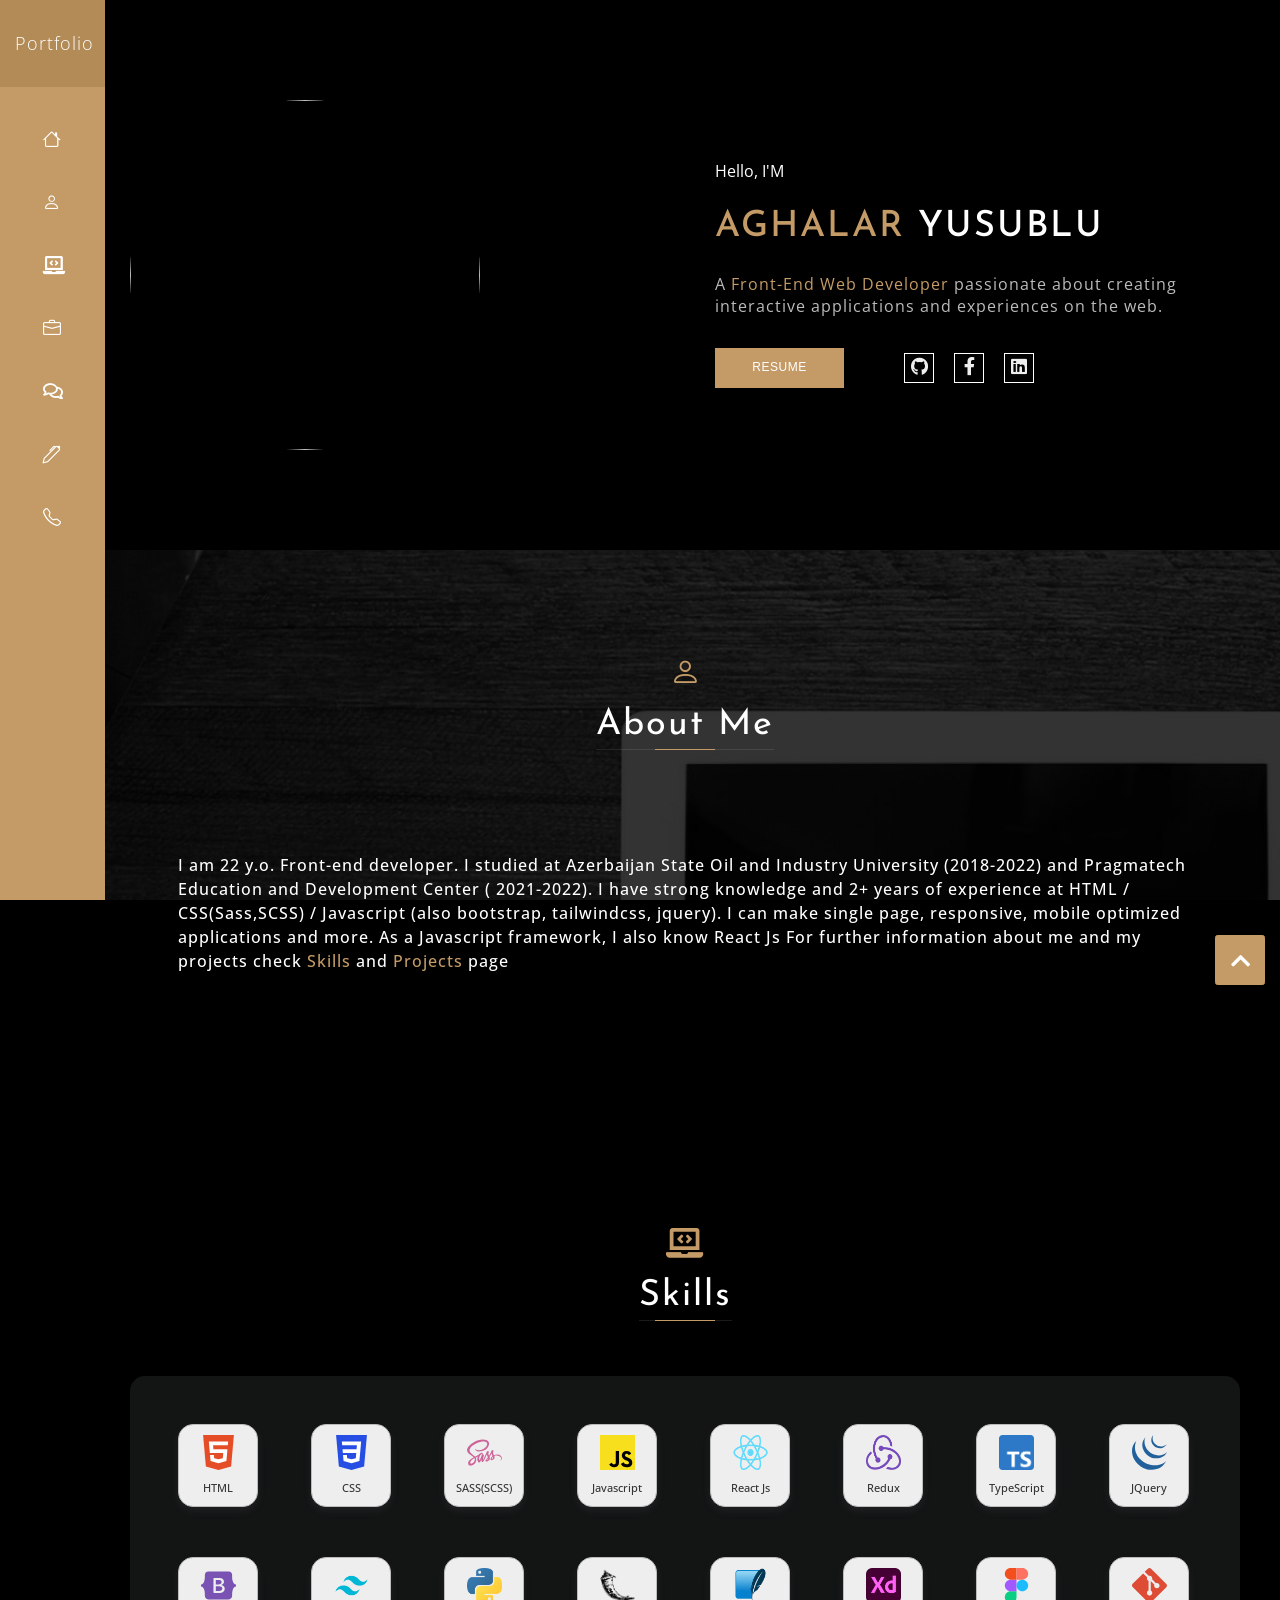
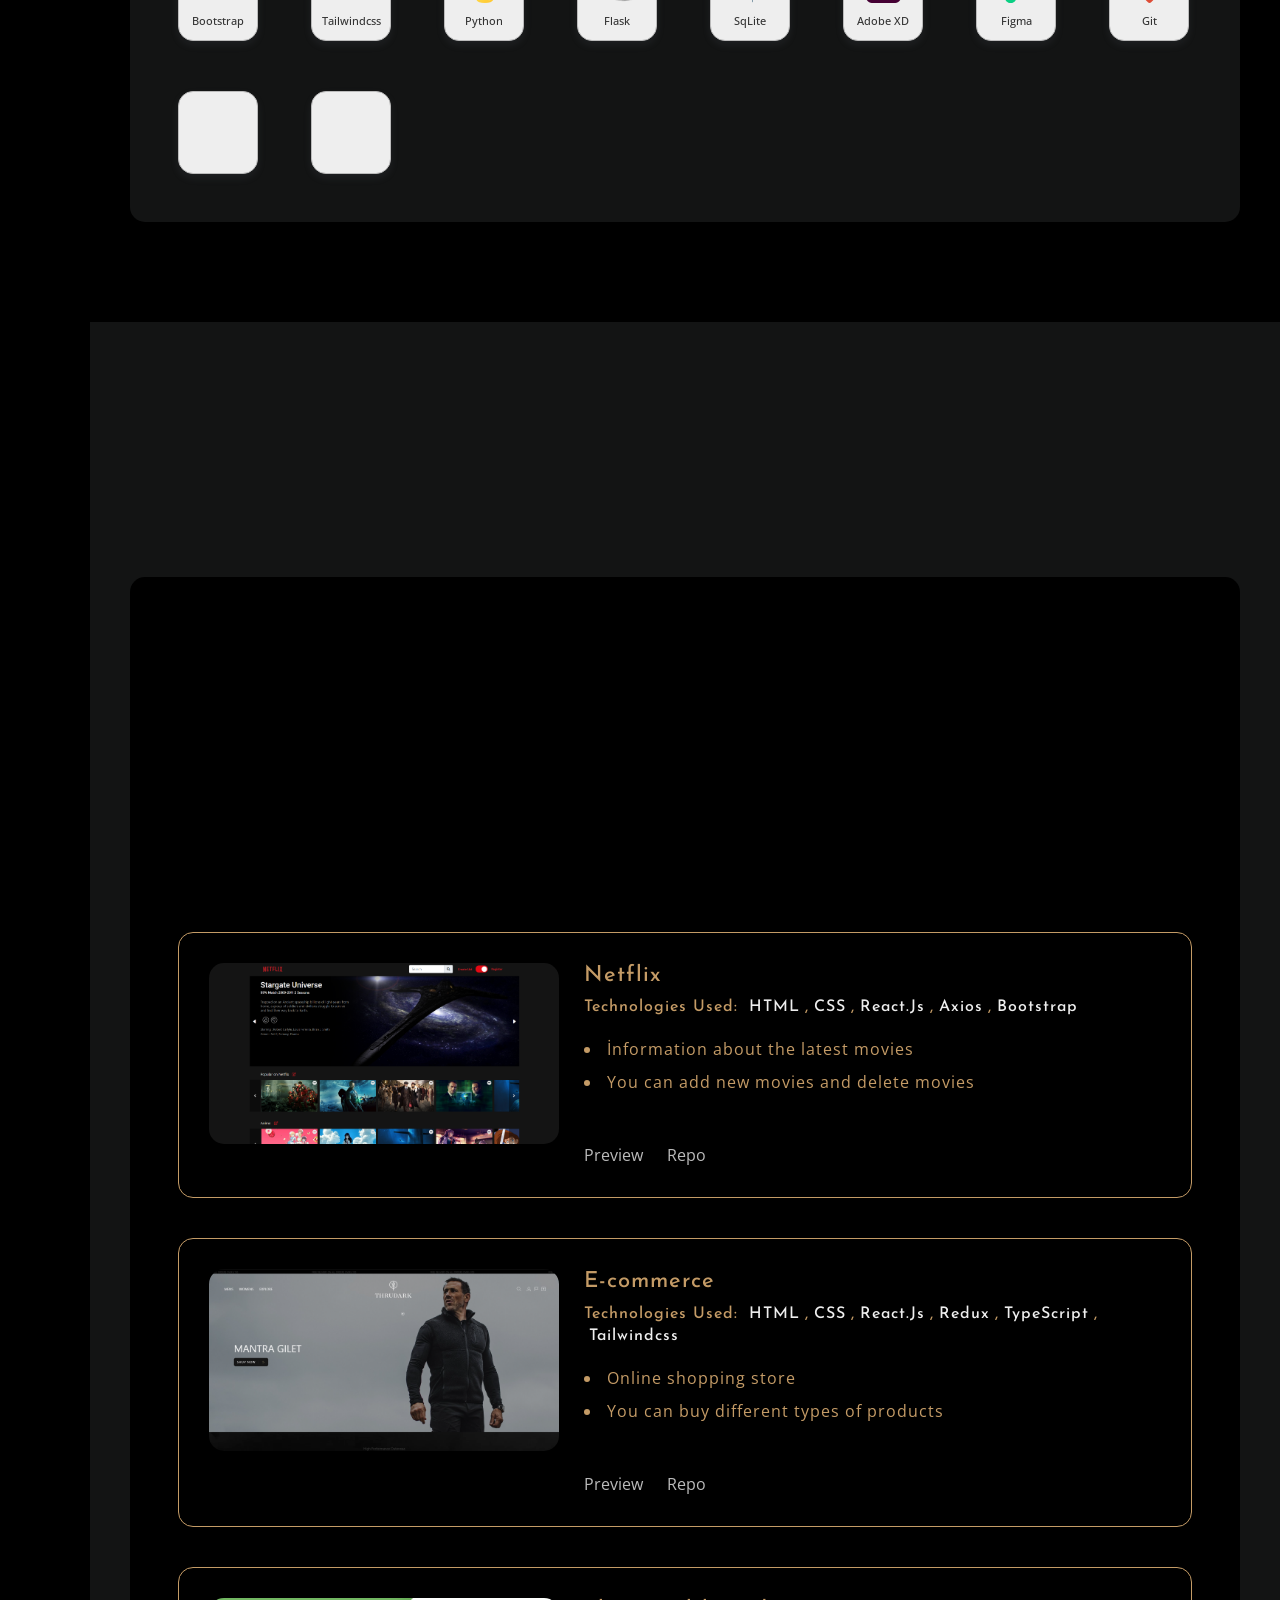
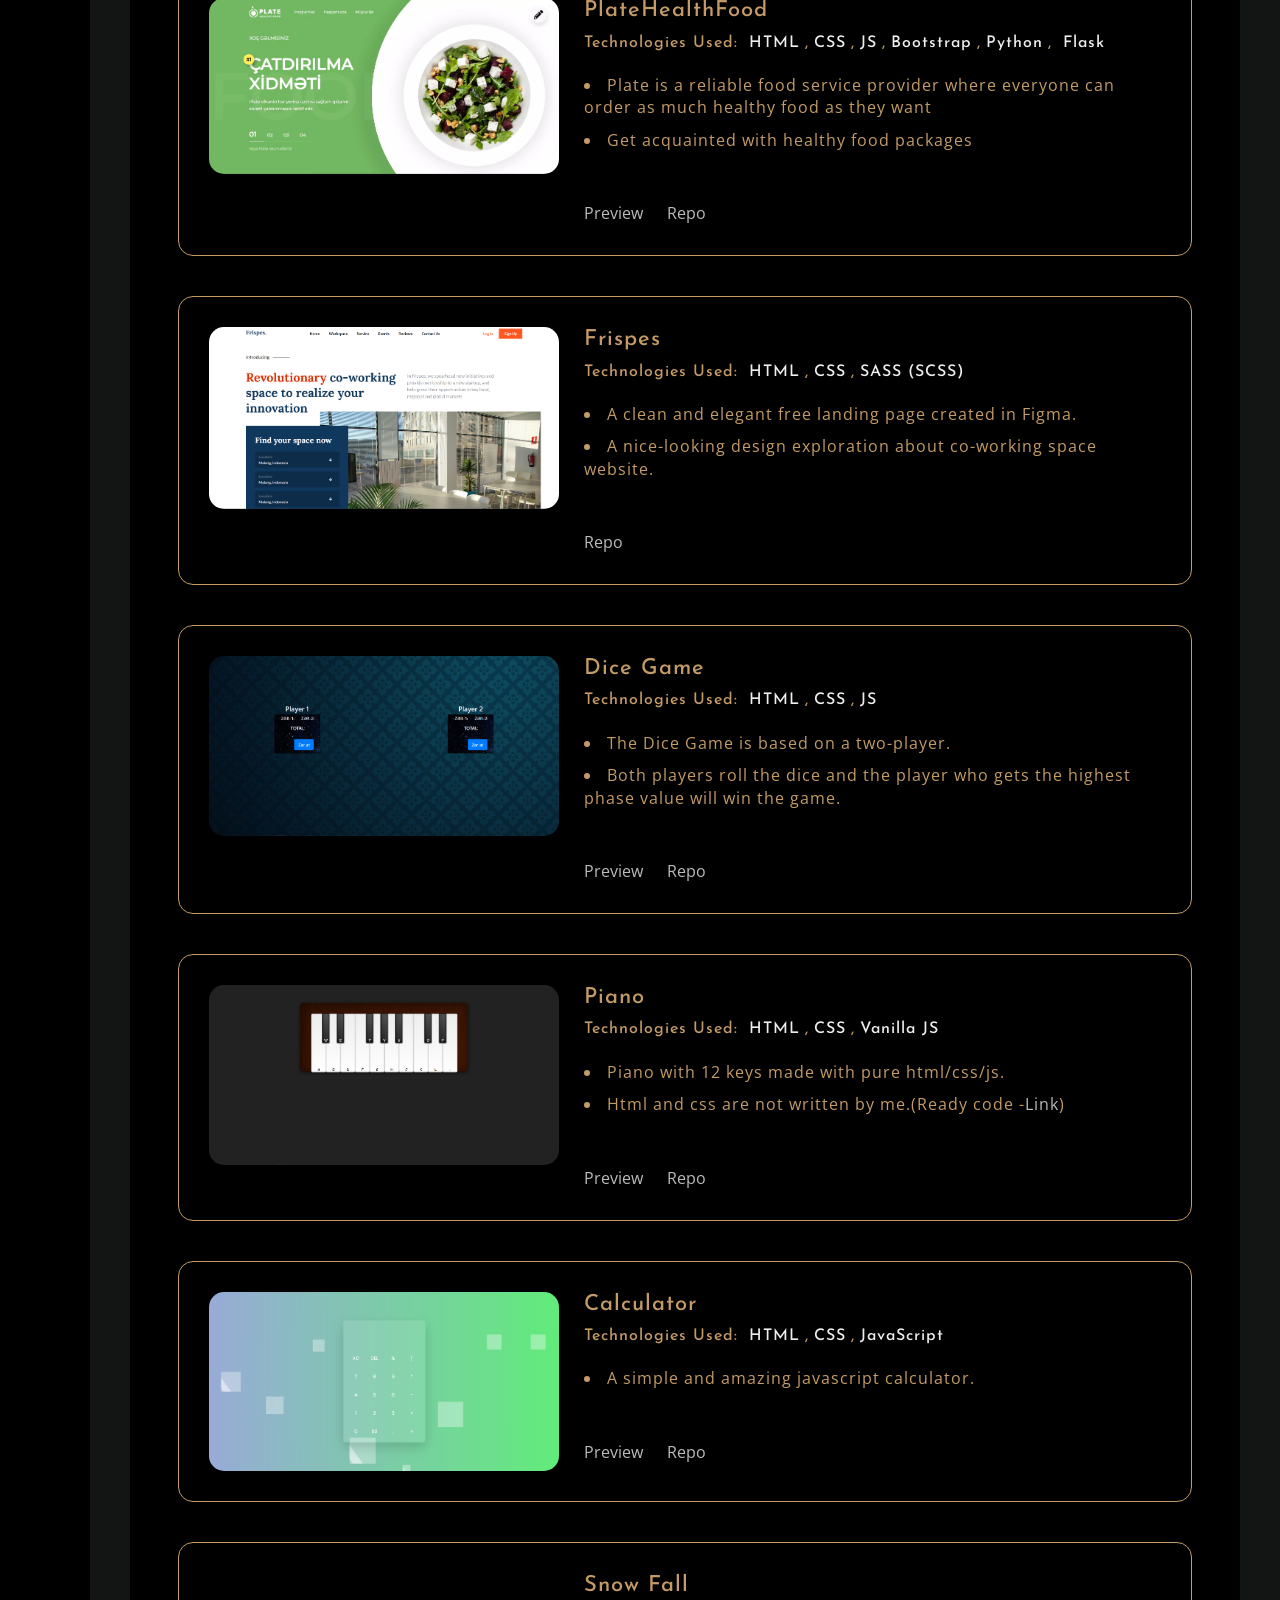
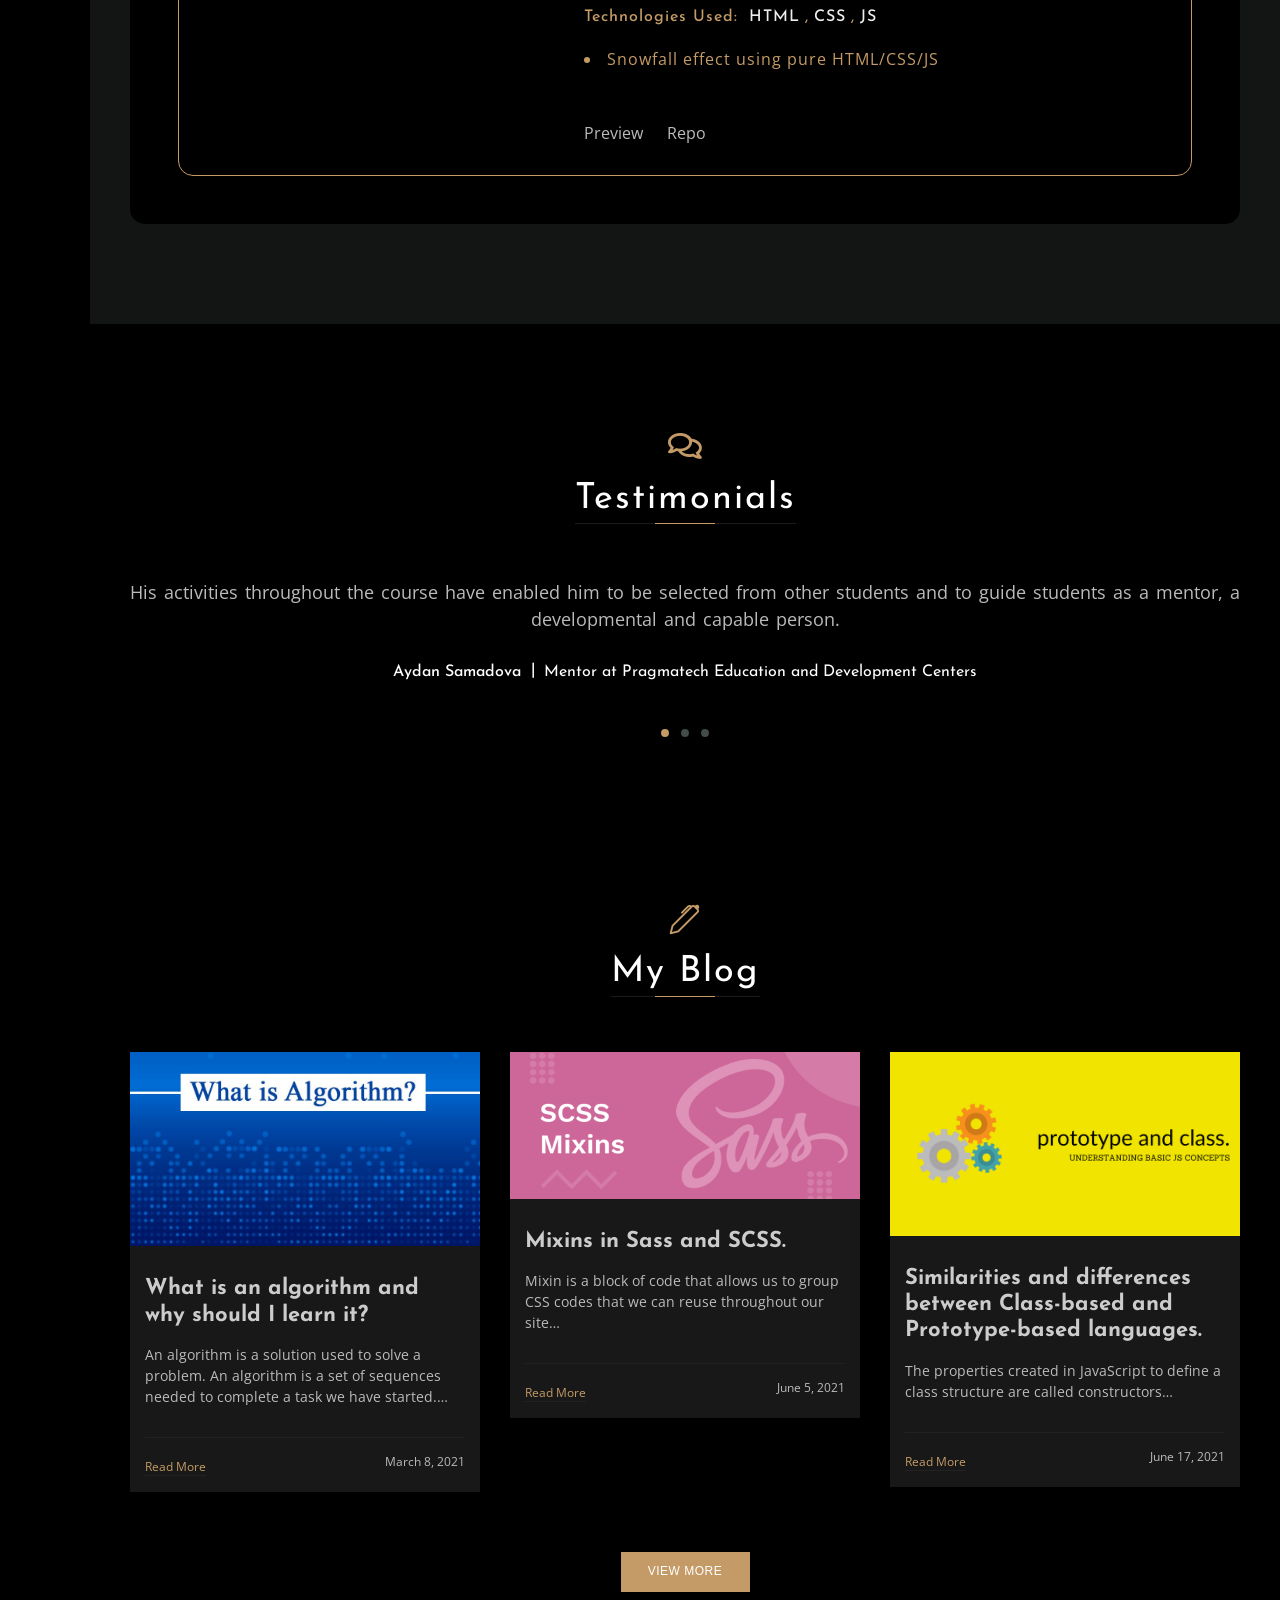
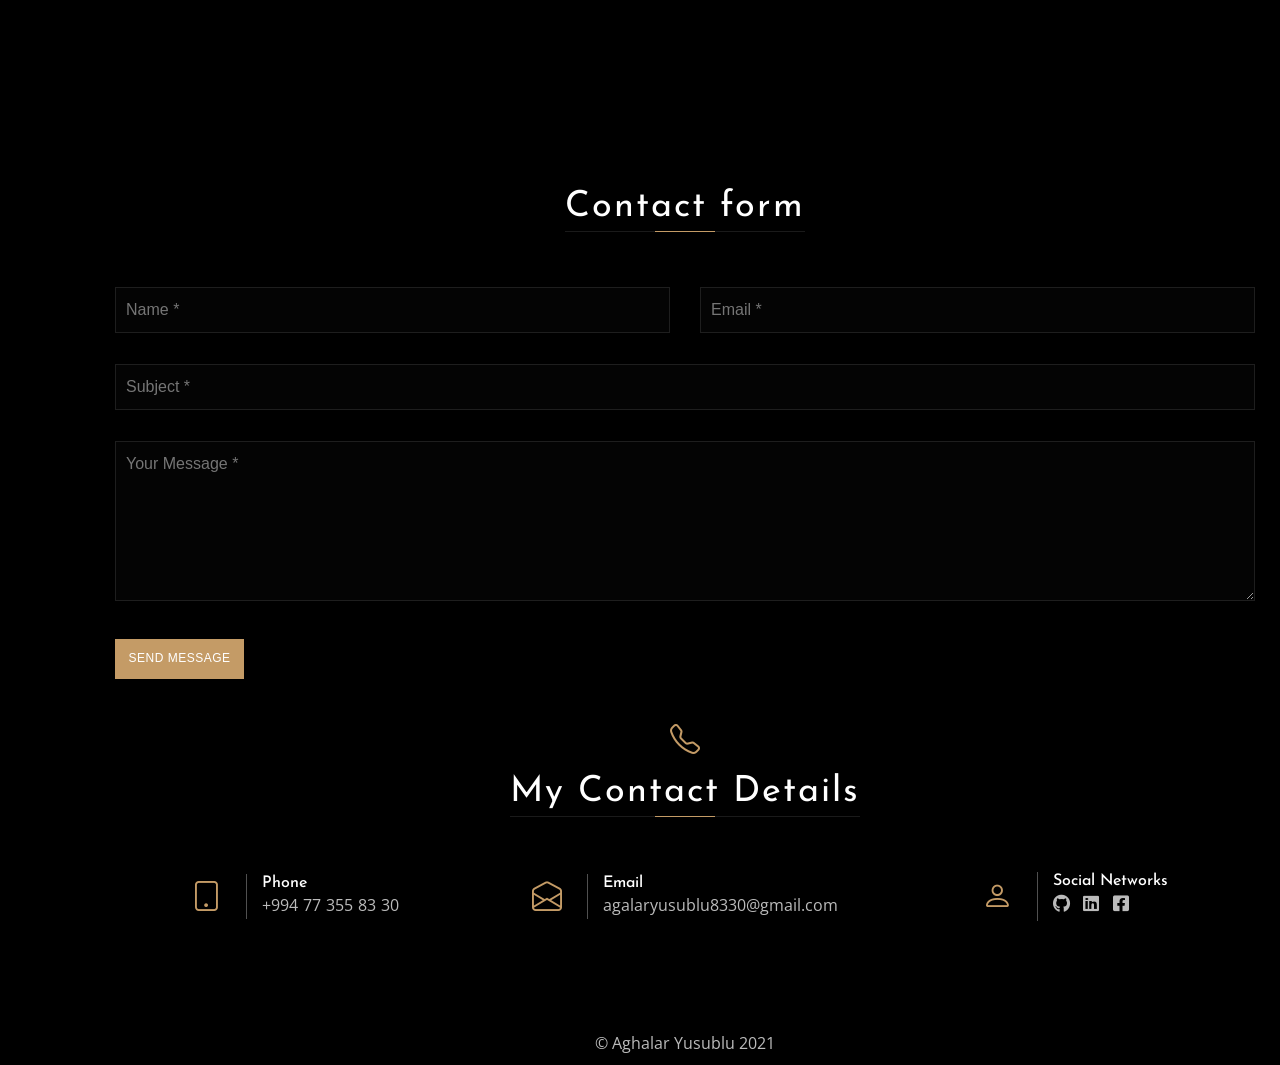
==== commit dc0619e4: "latest update" ====
--- a/index.html
+++ b/index.html
@@ -153,10 +153,9 @@
                                 <h5 class="item-title d-inline-block">About Me</h5>
                             </div>
                             <div class="about-content" data-aos="fade-up">
-                                <p>I am 21 y.o. <span> Front-end developer. </span> I study at Azerbaijan State Oil and Industry University (<span>2018-Present</span>) and <span>Pragmatech Education and
-                                        Development Center</span>. I have strong knowledge and 2+ years of experience at
-                                    <span>HTML / CSS(Sass,SCSS) / Javascript</span> (also bootstrap/jquery , python and flask). I can make single page, responsive, mobile optimized applications and more. For further information about me and my projects
-                                    check <a href="#skills">Skills</a> and <a href="#projects">Projects</a> page
+                                <p> I am 22 y.o. <span> Front-end developer. </span> I studied at Azerbaijan State Oil and Industry University (<span>2018-2022</span>) and Pragmatech Education and Development Center (
+                                    <span>2021-2022</span>). I have strong knowledge and 2+ years of experience at <span>HTML / CSS(Sass,SCSS) / Javascript</span> (also bootstrap, tailwindcss, jquery). I can make single page, responsive, mobile optimized
+                                    applications and more. As a Javascript framework, I also know React Js For further information about me and my projects check <a href="#skills">Skills</a> and <a href="#projects">Projects</a> page
                                 </p>
 
                             </div>
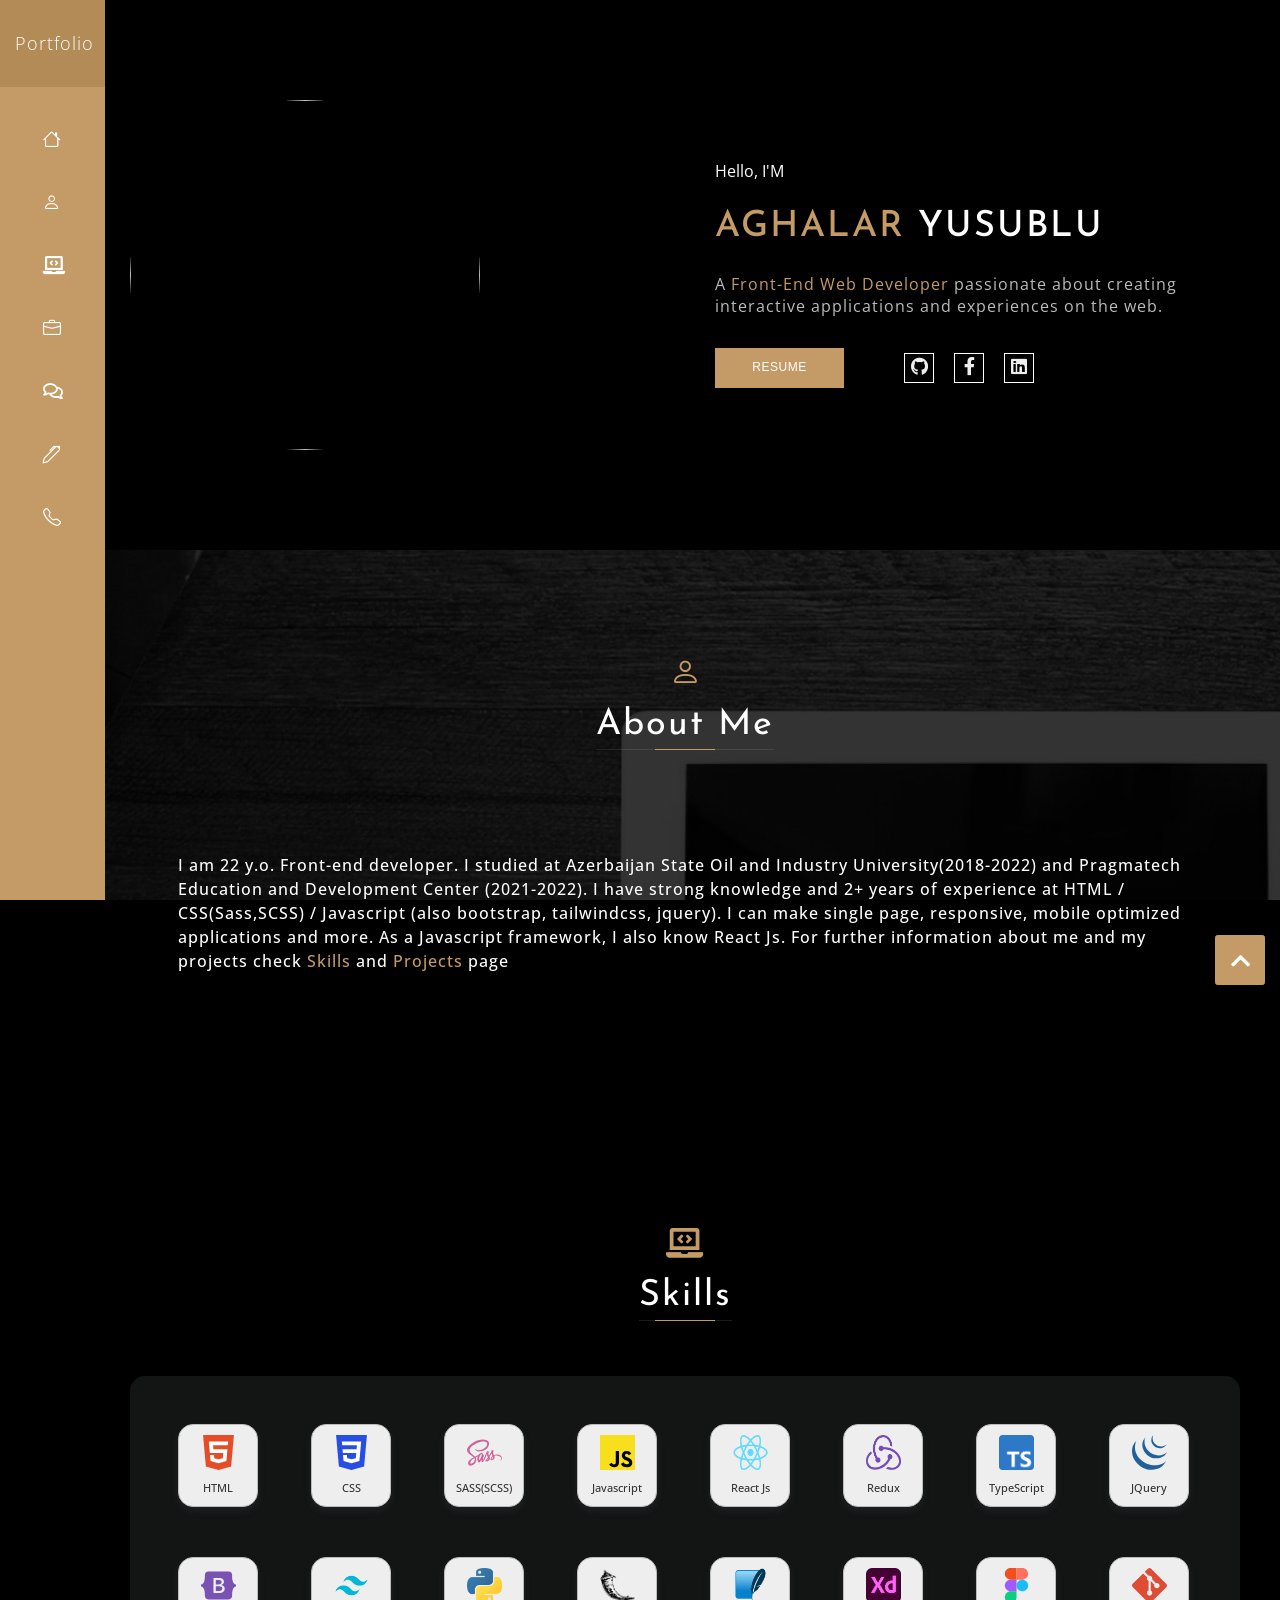
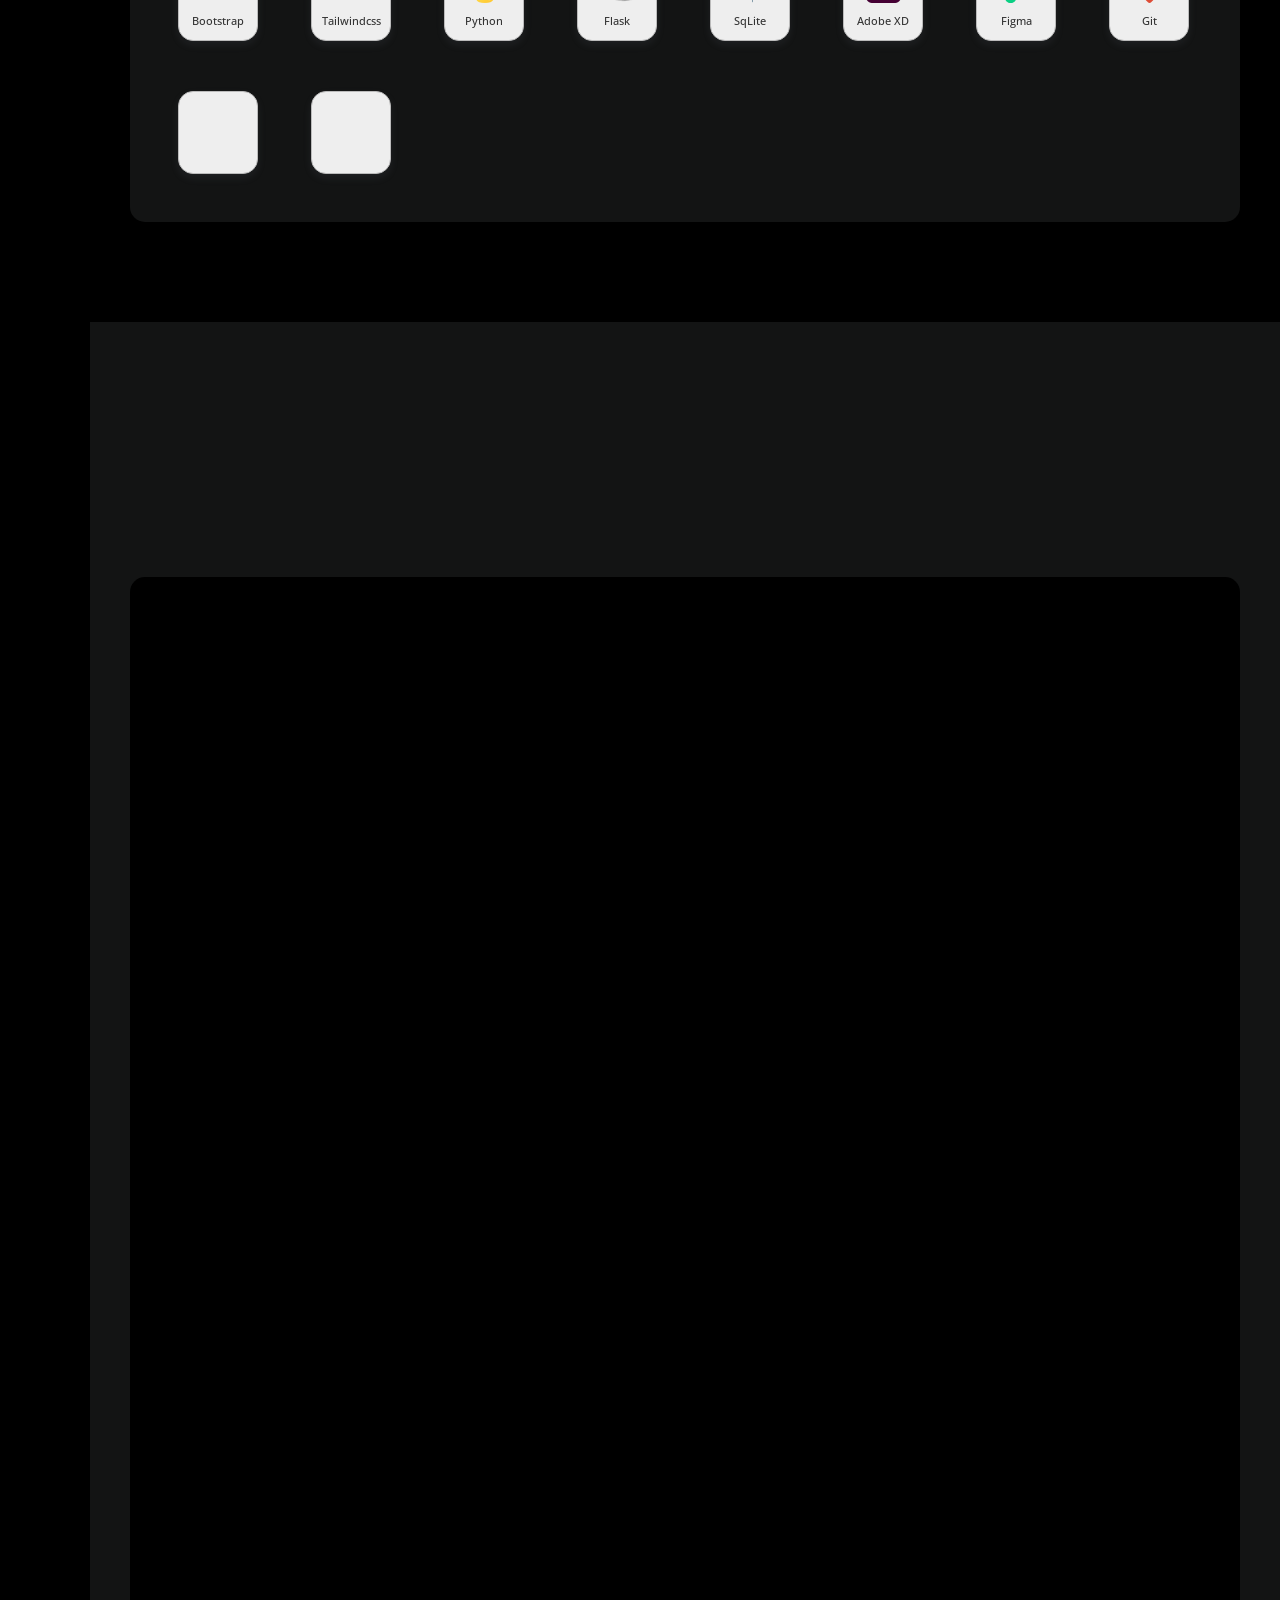
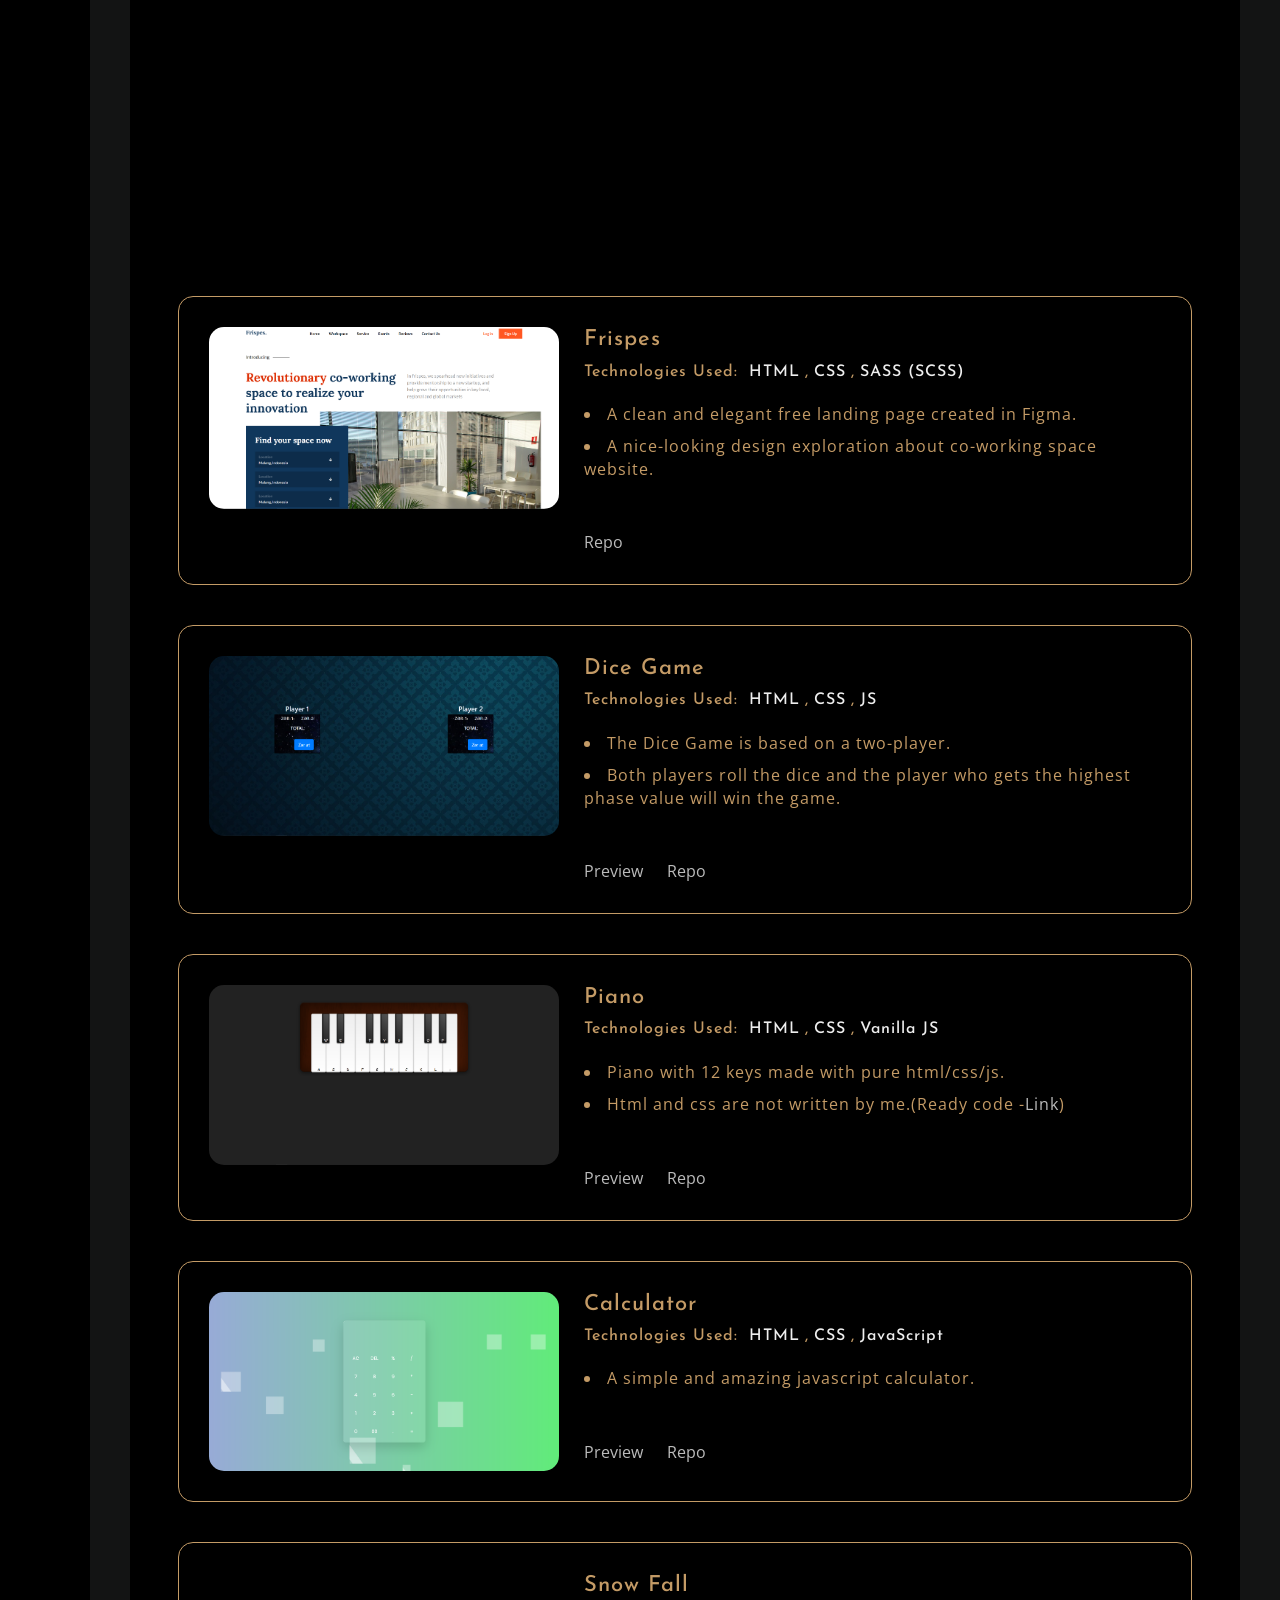
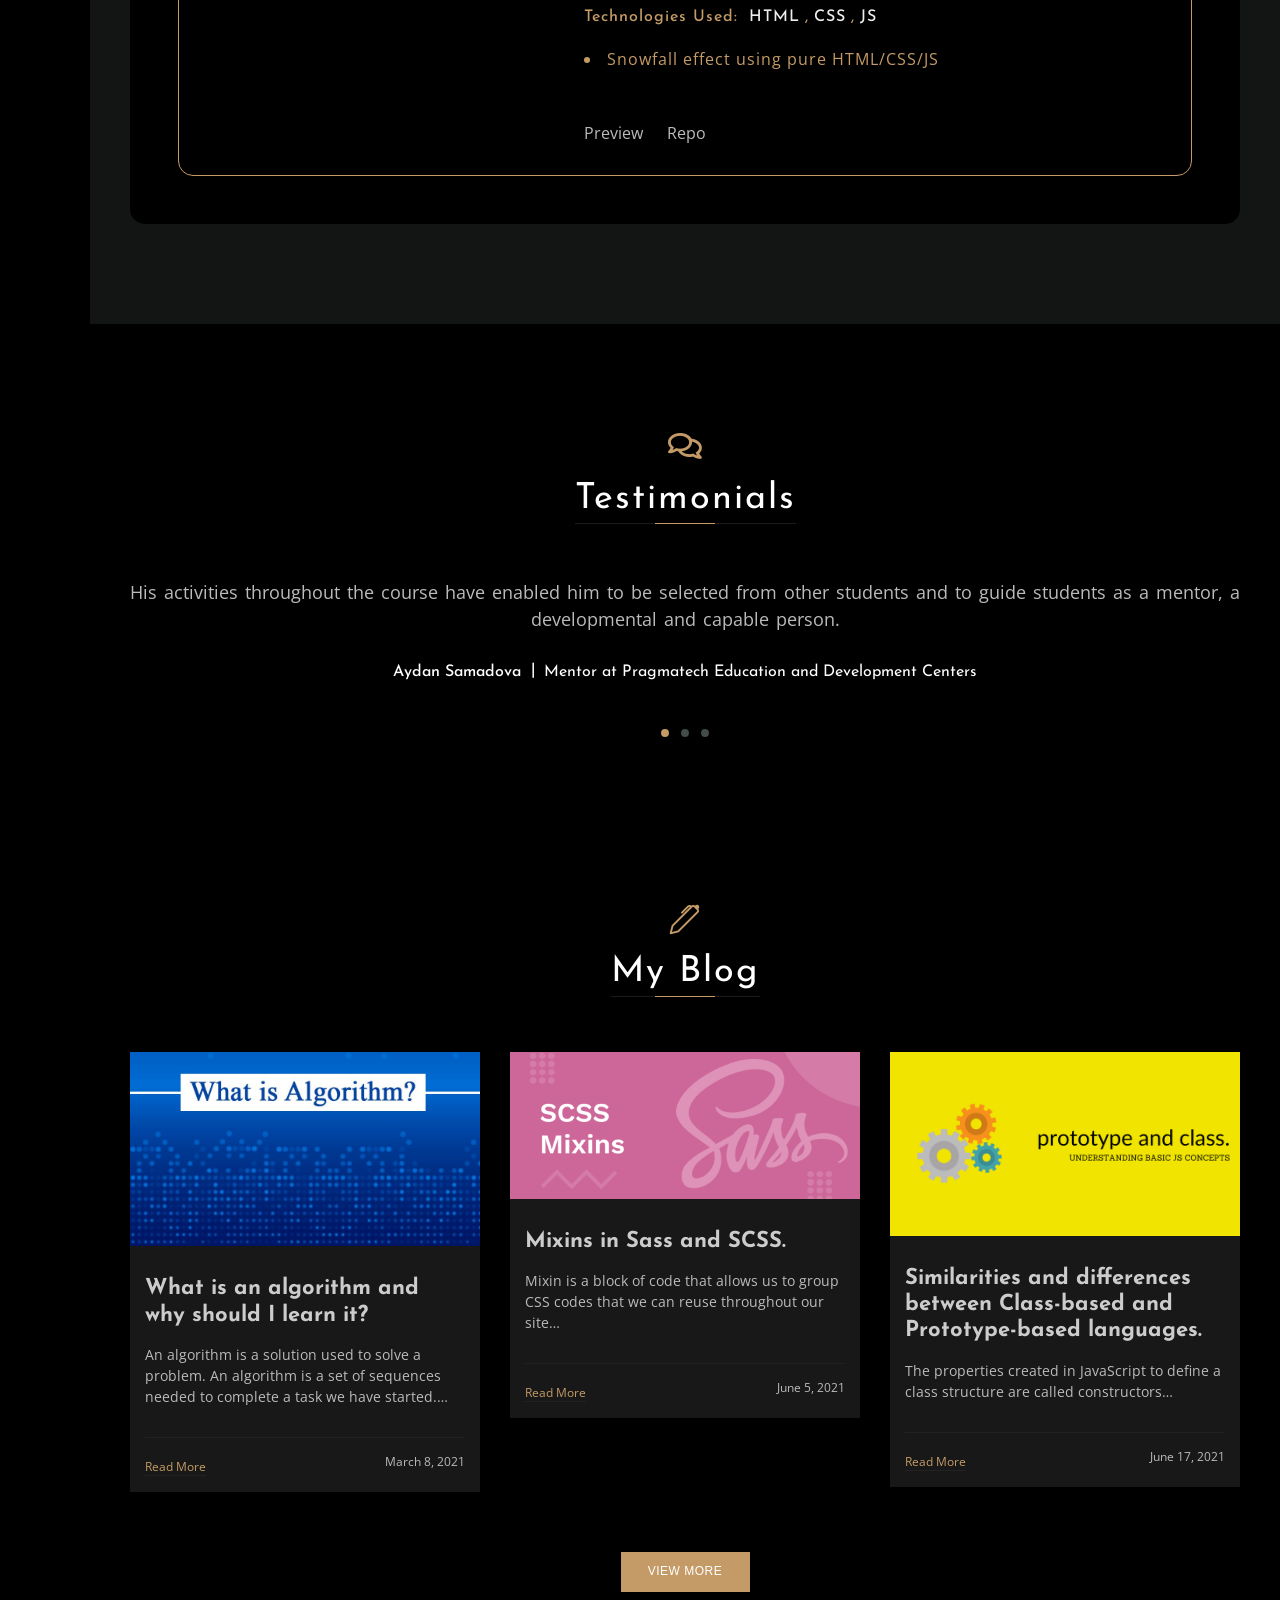
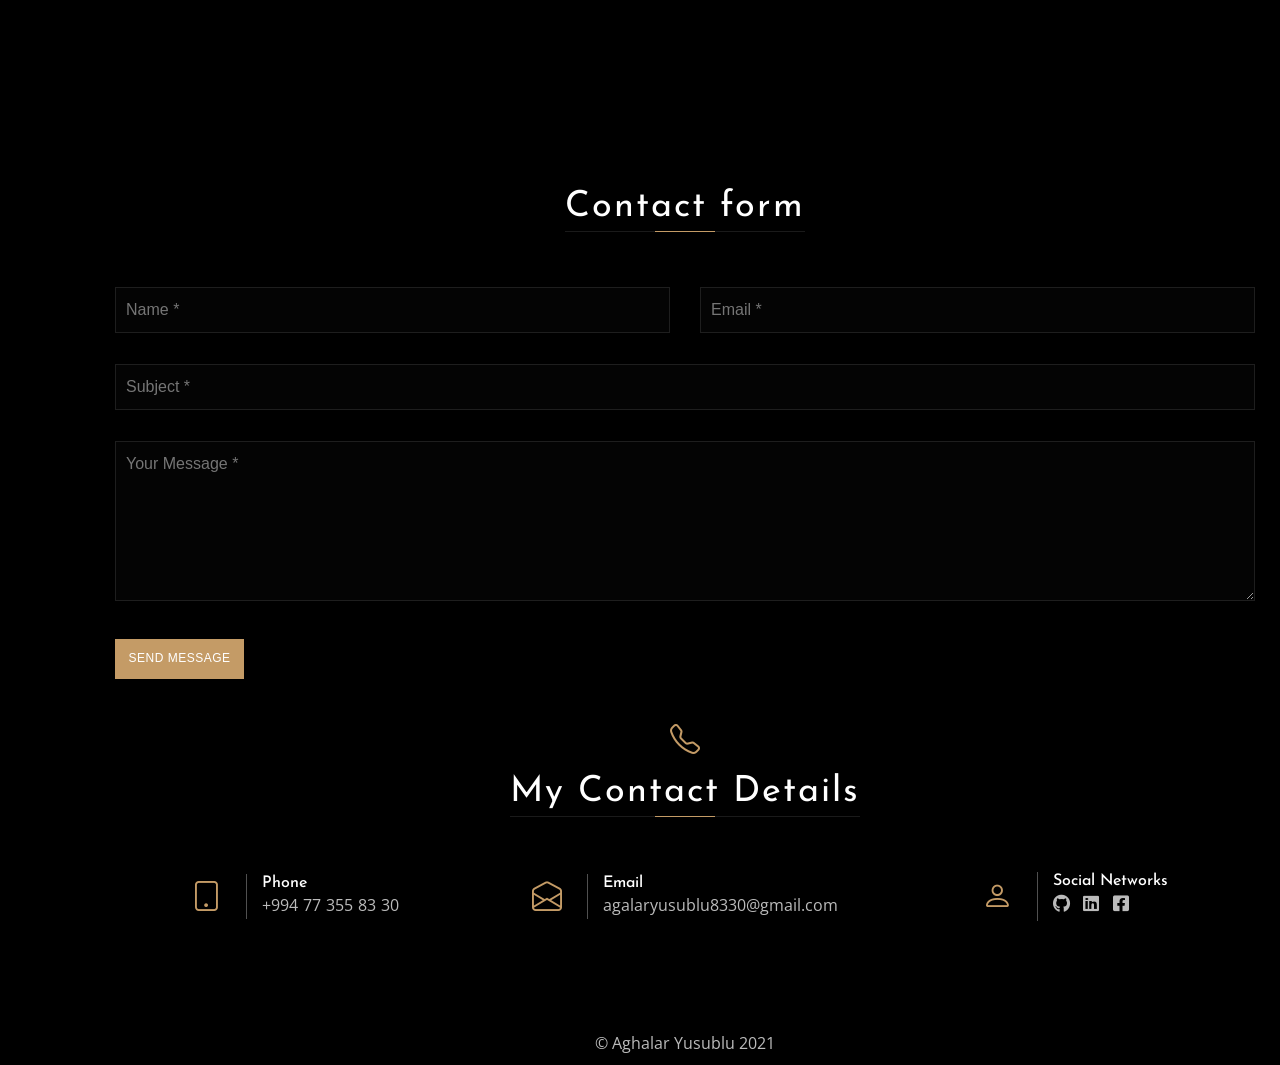
==== commit 9f3c002a: "update-about" ====
--- a/index.html
+++ b/index.html
@@ -153,28 +153,29 @@
                                 <h5 class="item-title d-inline-block">About Me</h5>
                             </div>
                             <div class="about-content" data-aos="fade-up">
-                                <p> I am 22 y.o. <span> Front-end developer. </span> I studied at Azerbaijan State Oil and Industry University (<span>2018-2022</span>) and Pragmatech Education and Development Center (
-                                    <span>2021-2022</span>). I have strong knowledge and 2+ years of experience at <span>HTML / CSS(Sass,SCSS) / Javascript</span> (also bootstrap, tailwindcss, jquery). I can make single page, responsive, mobile optimized
-                                    applications and more. As a Javascript framework, I also know React Js For further information about me and my projects check <a href="#skills">Skills</a> and <a href="#projects">Projects</a> page
+                                <p> I am 22 y.o. <span> Front-end developer. </span> I studied at Azerbaijan State Oil and Industry University(<span>2018-2022</span>) and Pragmatech Education and Development Center (<span>2021-2022</span>). I have strong
+                                    knowledge and 2+ years of experience at <span>HTML / CSS(Sass,SCSS) /
+                                        Javascript</span> (also bootstrap, tailwindcss, jquery). I can make single page, responsive, mobile optimized applications and more. As a Javascript framework, I also know React Js. For further information about
+                                    me and my projects check <a href="#skills">Skills</a> and <a href="#projects">Projects</a> page
                                 </p>
 
                             </div>
 
                         </div>
-                        <!--   <div class="col-lg-5">
-                                <div class="item">
-                                    <span class="d-block item-icon">                        <i class="fas fa-university"></i>
+                        <!--  <div class="col-lg-5">
+                            <div class="item">
+                                <span class="d-block item-icon">                        <i class="fas fa-university"></i>
                             </span>
-                                    <h5 class="item-title d-inline-block">Education</h5>
-                                    <p>Azerbaijan State Oil and Industry University</p>
-                                    <p>Technological machinery and equipment engineering
-                                        <br>
-                                        <span>2018-Present</span>
-                                    </p>
-        
-                                </div>
-        
-                            </div> -->
+                                <h5 class="item-title d-inline-block">Education</h5>
+                                <p>Azerbaijan State Oil and Industry University</p>
+                                <p>Technological machinery and equipment engineering
+                                    <br>
+                                    <span>2018-Present</span>
+                                </p>
+
+                            </div>
+
+                        </div> -->
                     </div>
 
                 </div>
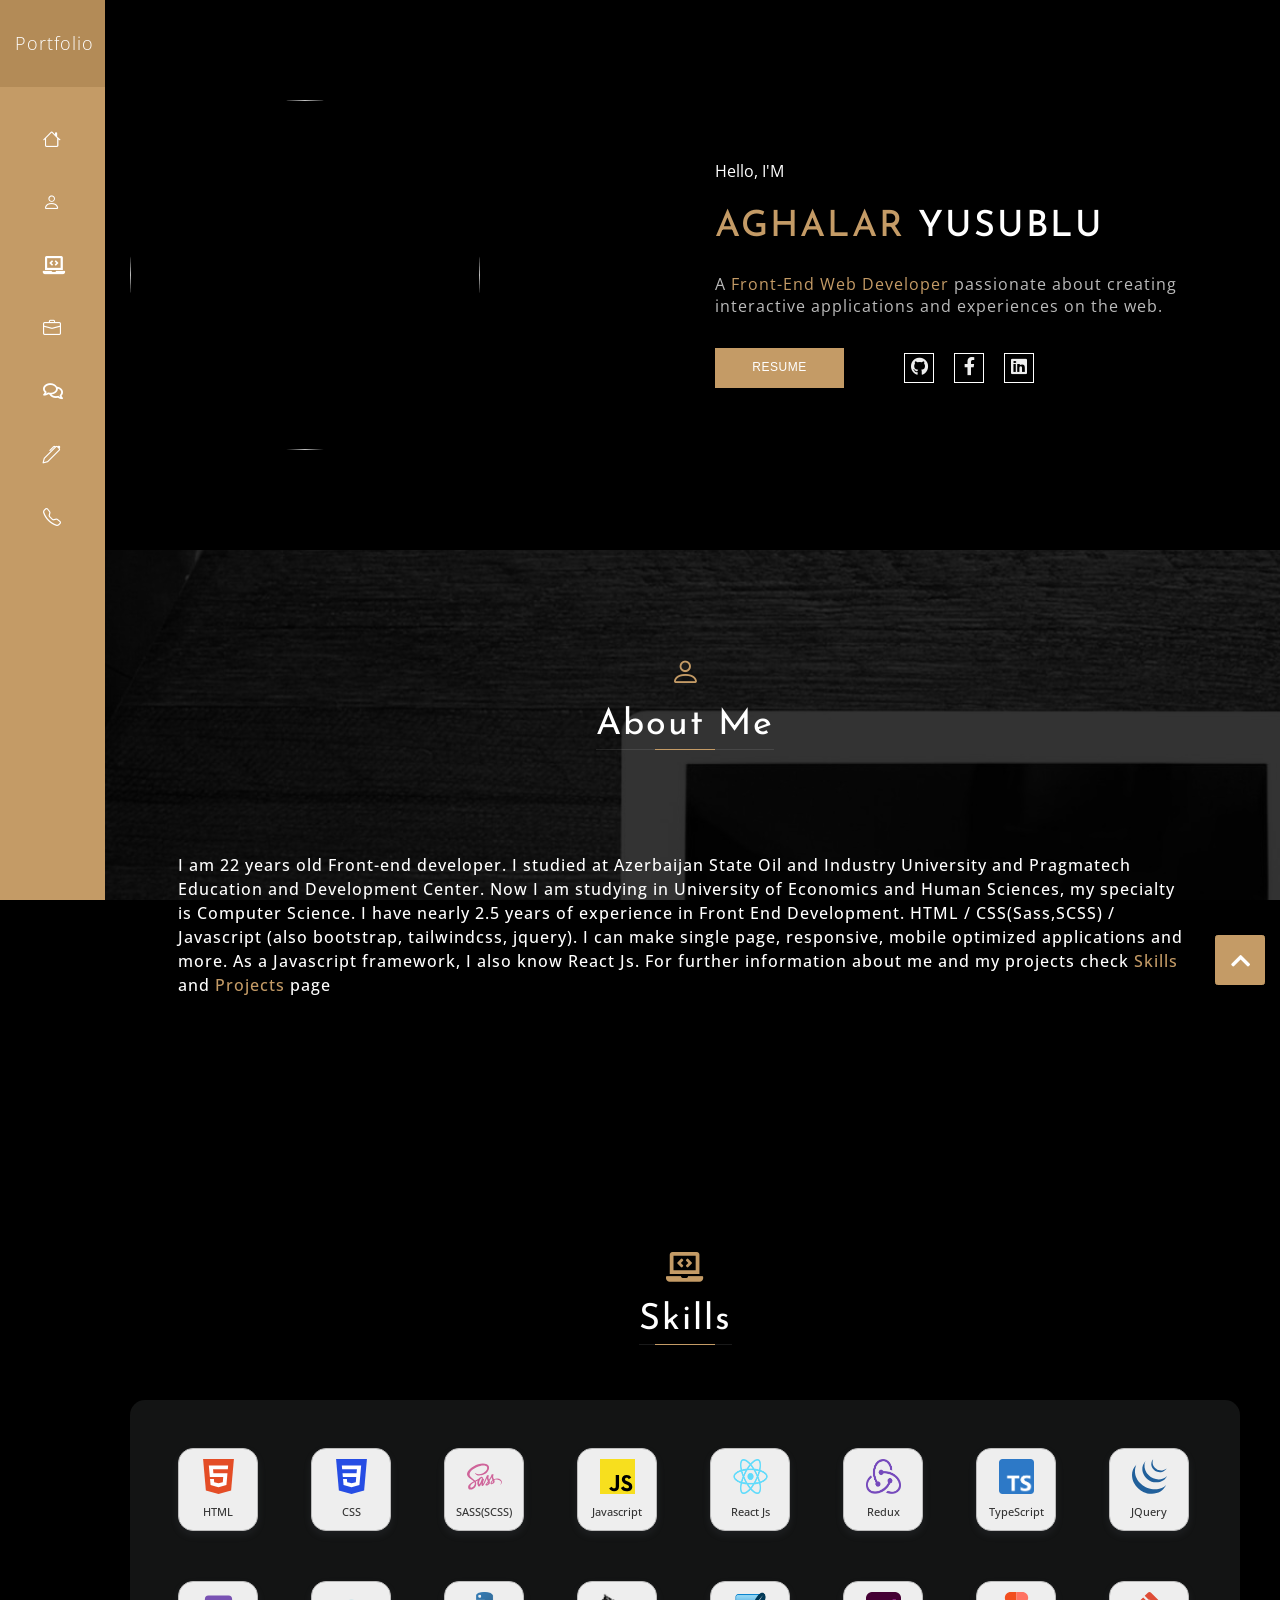
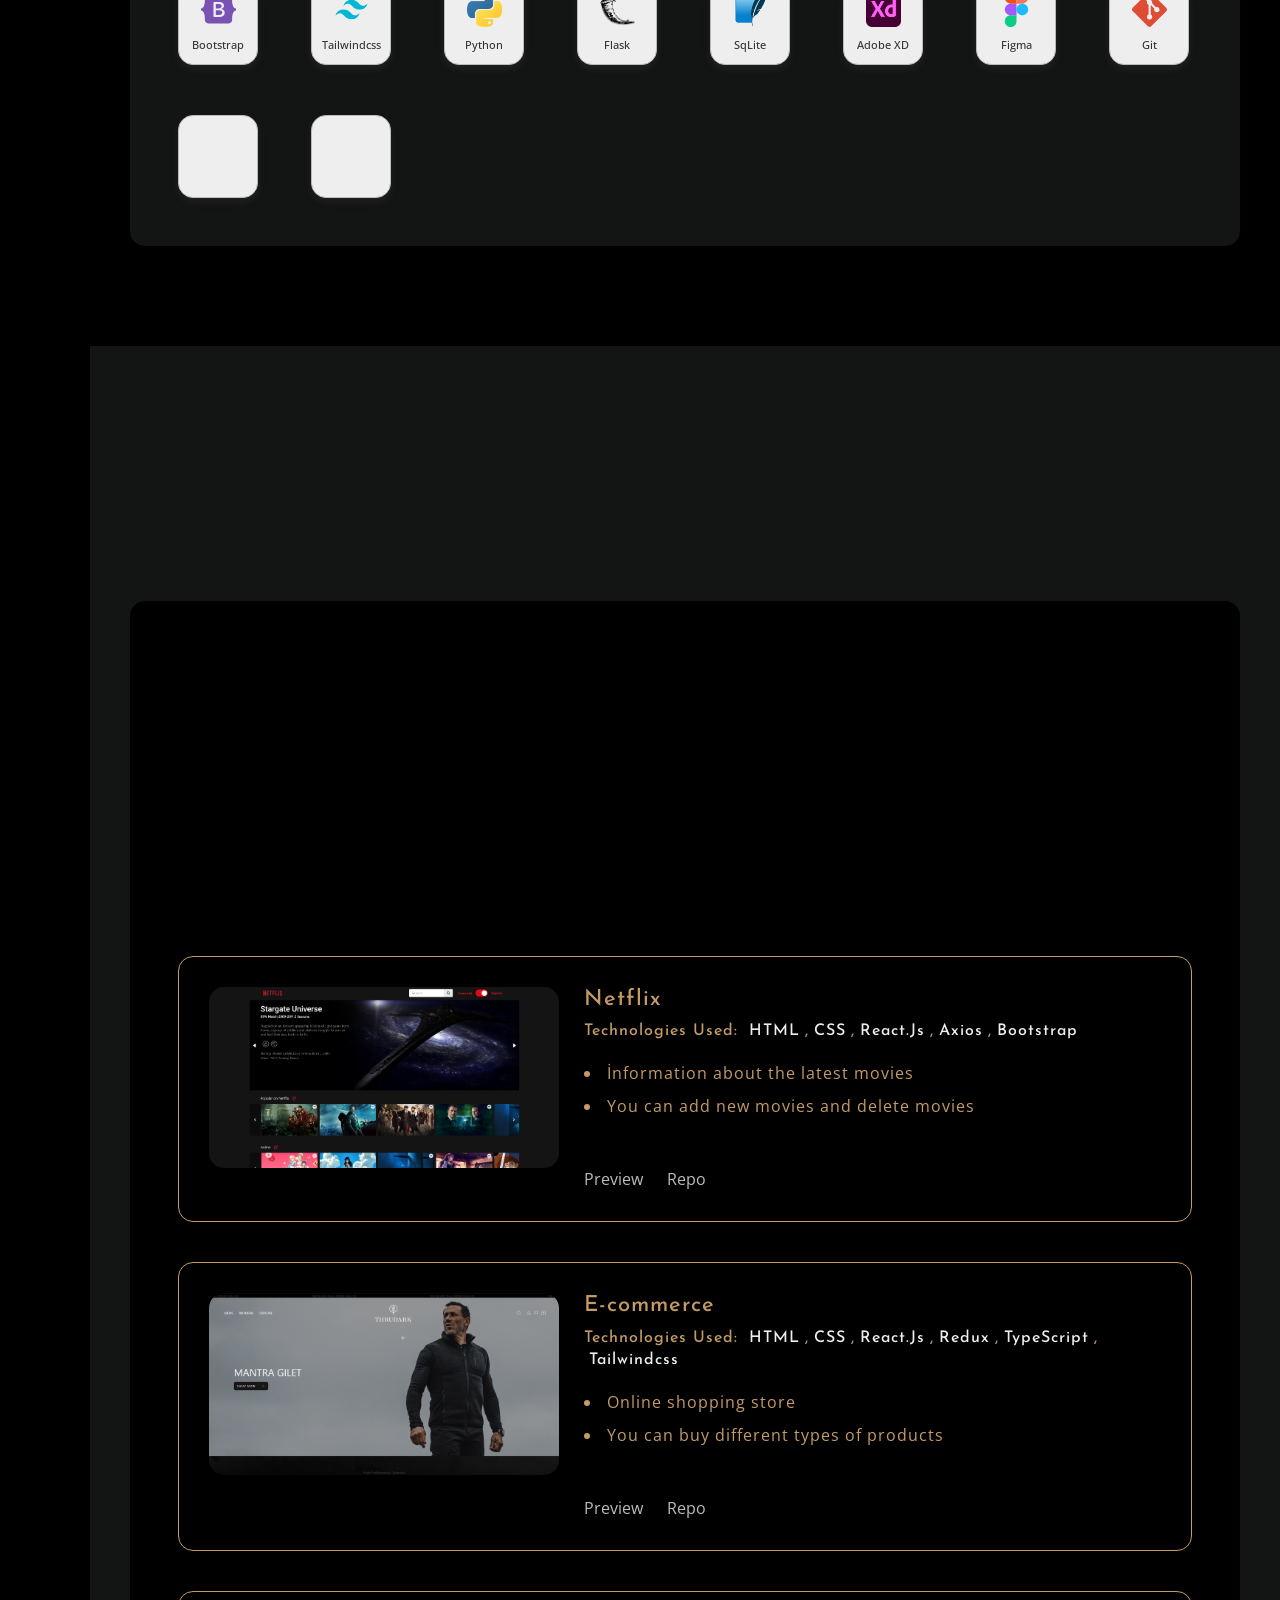
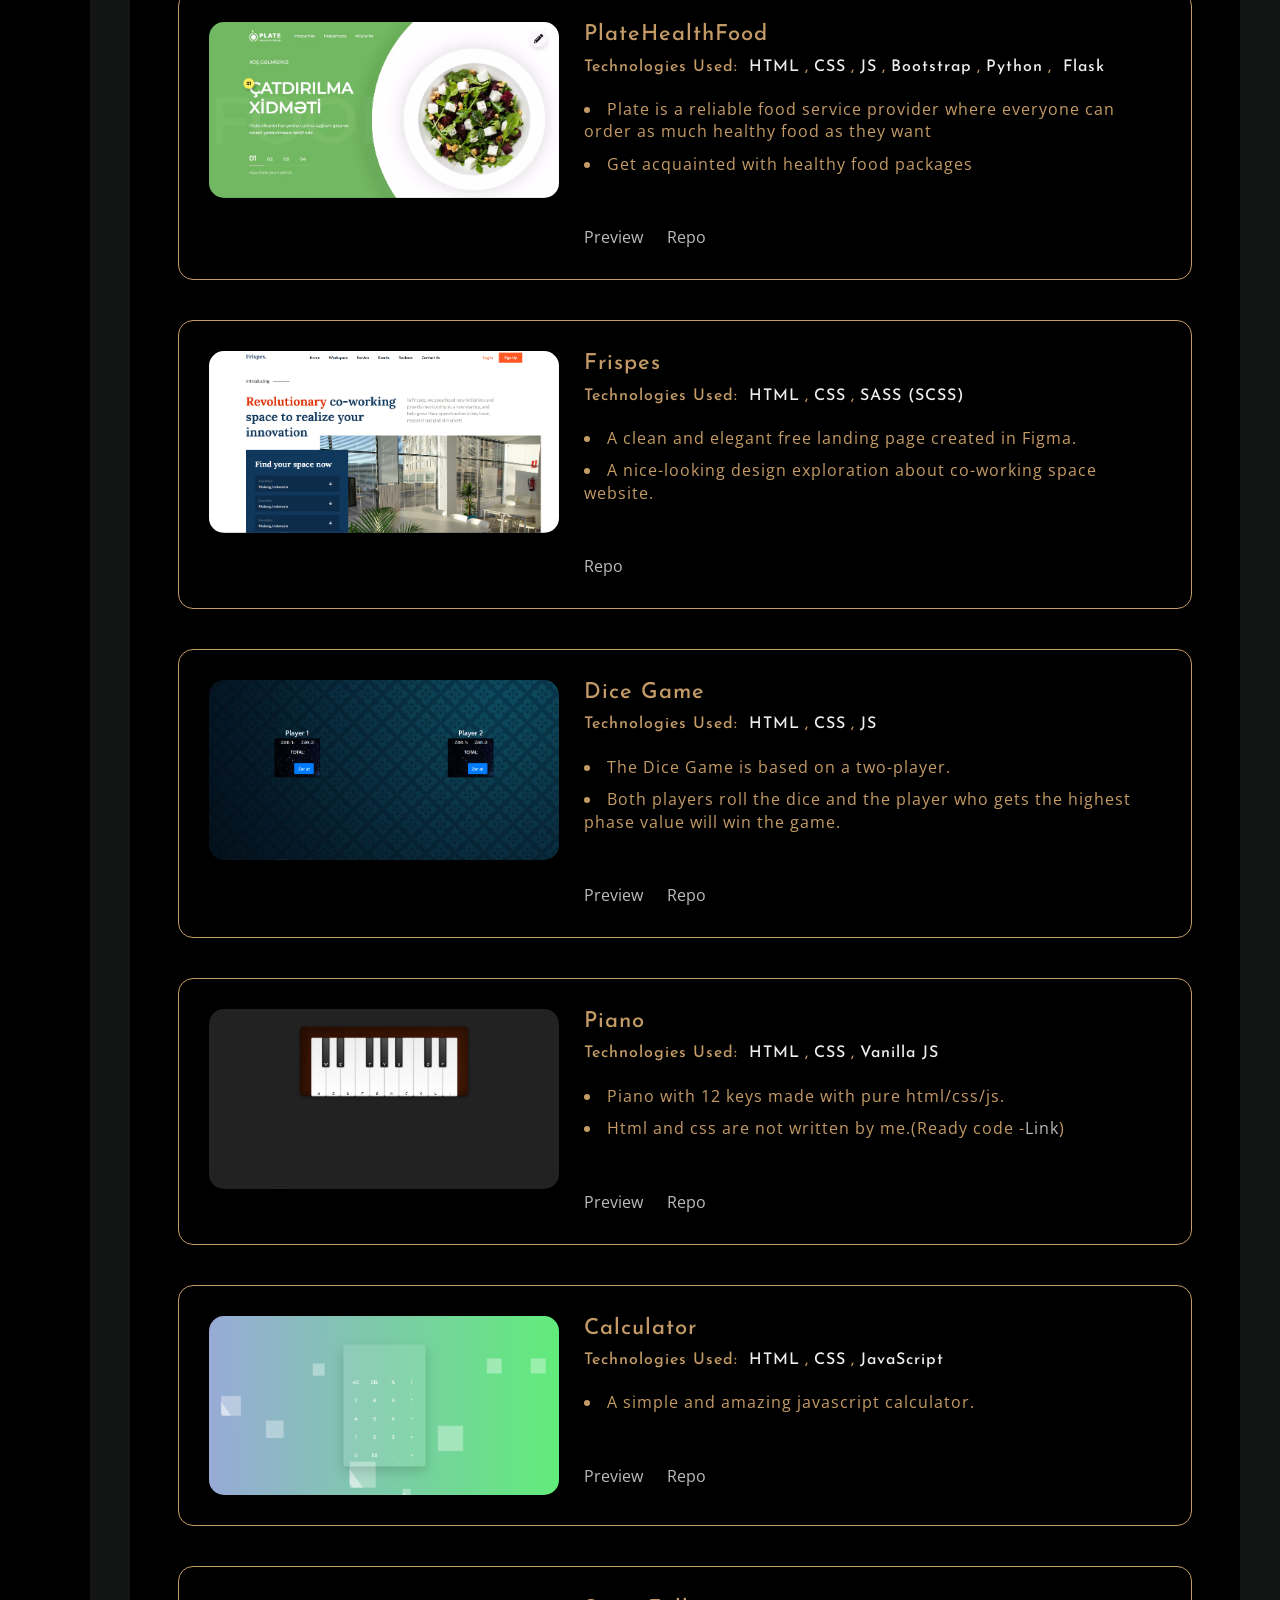
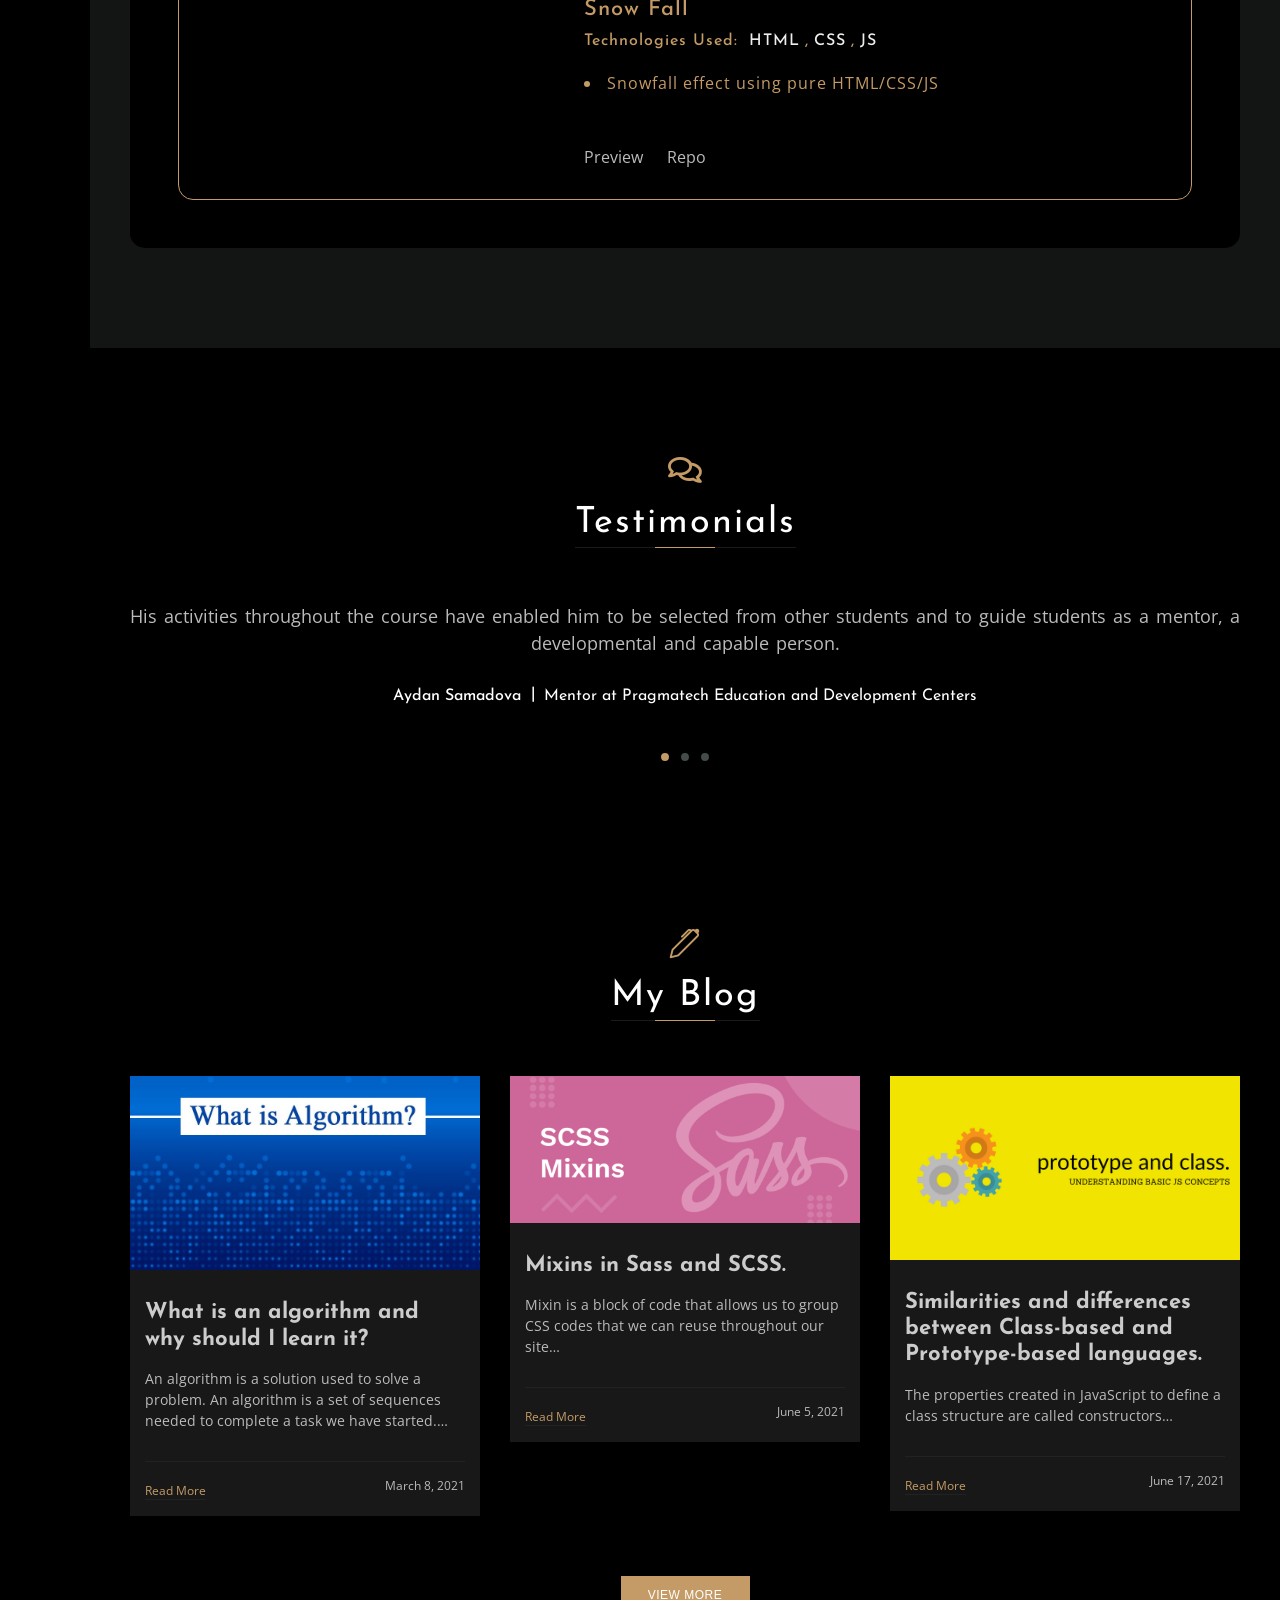
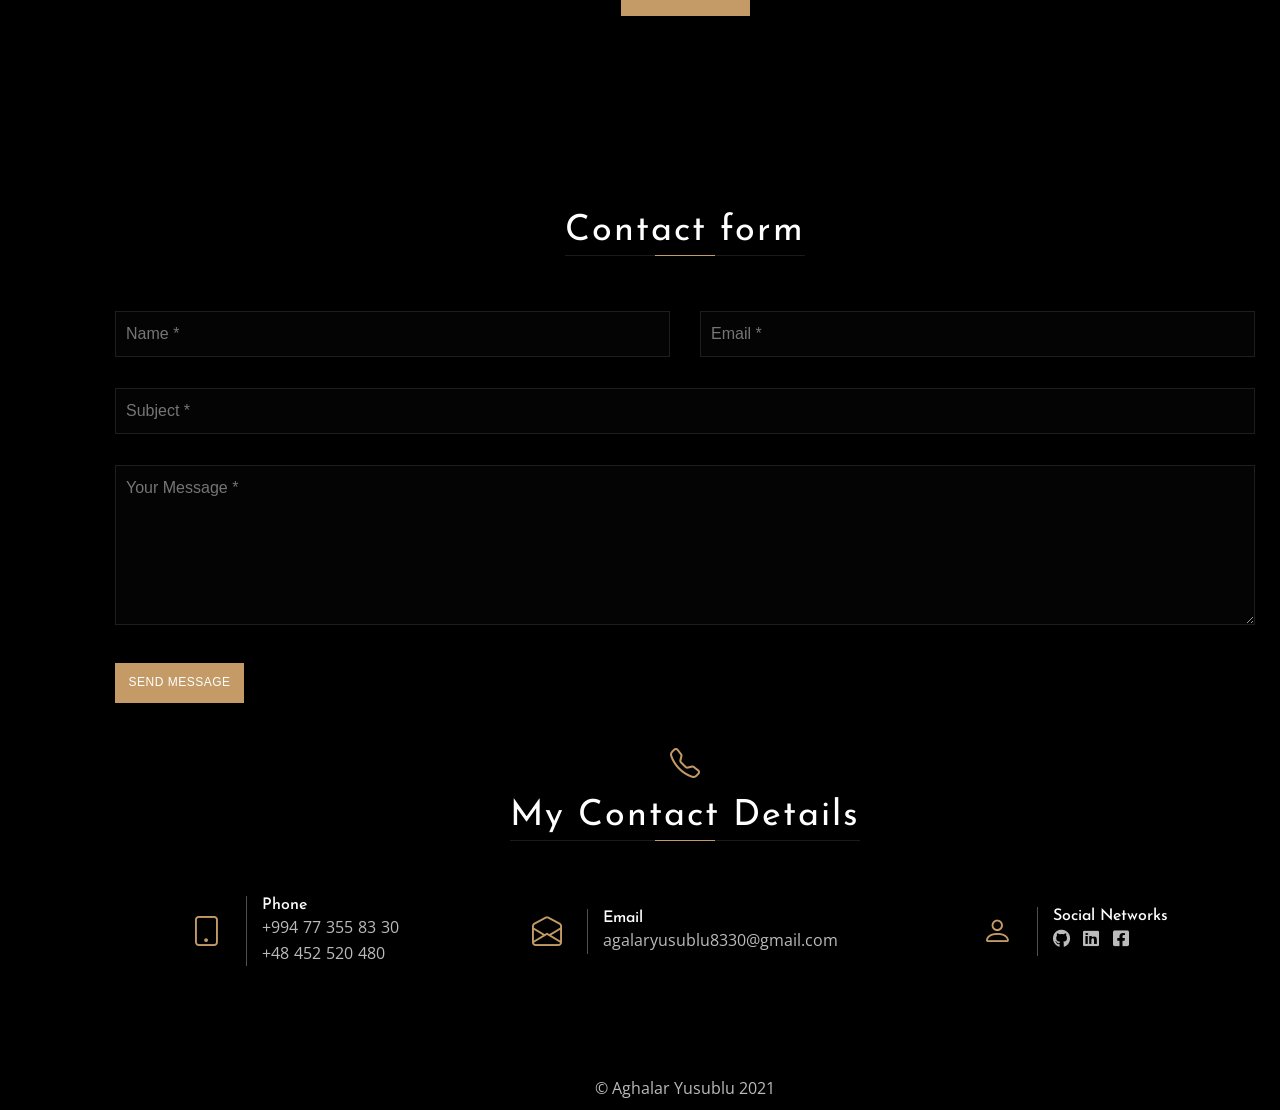
==== commit f19508e1: "some updates" ====
--- a/index.html
+++ b/index.html
@@ -123,7 +123,7 @@
                                 <h1><span>AGHALAR</span> YUSUBLU</h1>
                                 <p class="small-bio">A <span>Front-End Web Developer</span> passionate about creating interactive applications and experiences on the web.</p>
                                 <div class="socials-resume d-flex align-items-center">
-                                    <a class="btn-custom" href="Aghalar's Resume.pdf" download="Aghalar's Resume.pdf" alt="Aghalar's resumé" back="" front="Resume" data-scroll-nav="6" target="_blank"></a>
+                                    <a class="btn-custom" href="Aghalar Resume New.pdf" download="Aghalar Resume New.pdf" alt="Aghalar's resumé" back="" front="Resume" data-scroll-nav="6" target="_blank"></a>
                                     <ul class="socials-list d-flex">
                                         <li>
                                             <a href="https://github.com/AghalarYusublu" target="_blank"><i
@@ -153,10 +153,11 @@
                                 <h5 class="item-title d-inline-block">About Me</h5>
                             </div>
                             <div class="about-content" data-aos="fade-up">
-                                <p> I am 22 y.o. <span> Front-end developer. </span> I studied at Azerbaijan State Oil and Industry University(<span>2018-2022</span>) and Pragmatech Education and Development Center (<span>2021-2022</span>). I have strong
-                                    knowledge and 2+ years of experience at <span>HTML / CSS(Sass,SCSS) /
-                                        Javascript</span> (also bootstrap, tailwindcss, jquery). I can make single page, responsive, mobile optimized applications and more. As a Javascript framework, I also know React Js. For further information about
-                                    me and my projects check <a href="#skills">Skills</a> and <a href="#projects">Projects</a> page
+                                <p> I am 22 years old <span> Front-end developer. </span> I studied at Azerbaijan State Oil and Industry University and Pragmatech Education and Development Center. Now I am studying in University of Economics and Human Sciences,
+                                    my specialty is Computer Science. I have nearly 2.5 years of experience in Front End Development.
+                                    <span>HTML / CSS(Sass,SCSS) /
+                                        Javascript</span> (also bootstrap, tailwindcss, jquery). I can make single page, responsive, mobile optimized applications and more. As a Javascript framework, I also know React
+                                    Js. For further information about me and my projects check <a href="#skills">Skills</a> and <a href="#projects">Projects</a> page
                                 </p>
 
                             </div>
@@ -709,6 +710,8 @@
                                         <div class="cont">
                                             <h6>Phone</h6>
                                             <p>+994 77 355 83 30</p>
+                                            <p>+48 452 520 480</p>
+
                                         </div>
                                     </div>
                                 </div>
